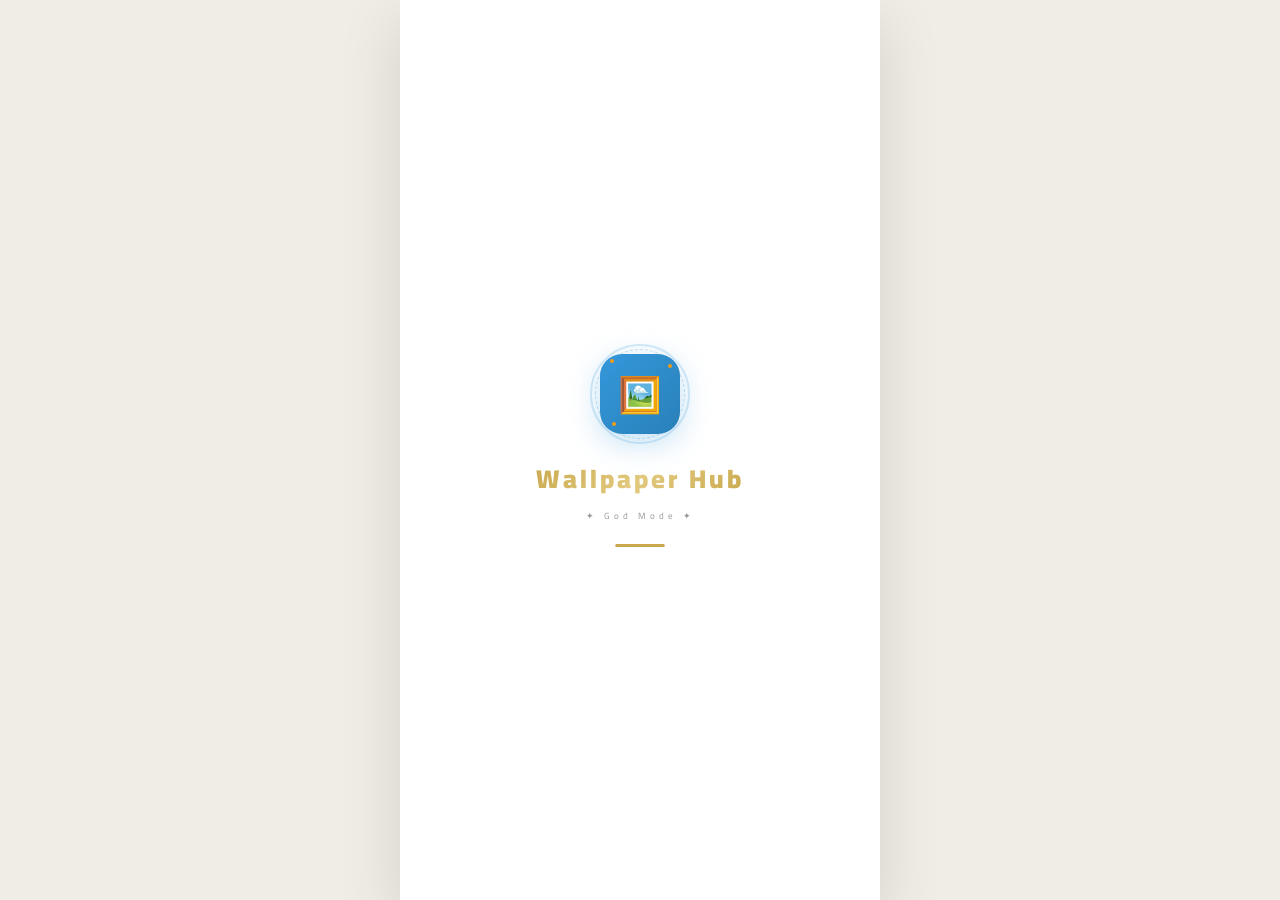
==== www/index.html @ 6a1bbb07 "💖 Auto Deploy - Face Swap AI [skip ci]" ====
<!DOCTYPE html>
<html lang="ar" dir="rtl">
<head>
    <meta charset="UTF-8">
    <meta name="viewport" content="width=device-width, initial-scale=1.0, maximum-scale=1.0, user-scalable=no">
    <title>Wallpaper Hub | God Mode</title>
    <link href="https://fonts.googleapis.com/css2?family=Cairo:wght@300;400;500;600;700;800;900&display=swap" rel="stylesheet">
    <style>
        :root {
            --bg: #fafaf8; --surface: #ffffff; --border: #eeece8;
            --gold: #c9a84c; --gold-light: #faf5e8; --gold-dark: #8b7300;
            --red: #e74c3c; --red-light: #fef5f5;
            --blue: #3498db; --blue-light: #f0f7fc;
            --text: #1a1a1a; --text2: #555; --text3: #999;
            --shadow-sm: 0 1px 3px rgba(0,0,0,0.03);
            --shadow: 0 2px 10px rgba(0,0,0,0.05);
            --shadow-lg: 0 8px 30px rgba(0,0,0,0.08);
            --radius-sm: 10px; --radius: 14px; --radius-lg: 18px;
            --transition: 0.35s cubic-bezier(0.4, 0, 0.2, 1);
        }

        * { margin: 0; padding: 0; box-sizing: border-box; }

        body {
            background: #f0ede6; color: var(--text);
            font-family: 'Cairo', sans-serif; min-height: 100vh;
            display: flex; align-items: center; justify-content: center;
            -webkit-tap-highlight-color: transparent;
            -webkit-font-smoothing: antialiased; direction: rtl; overflow: hidden;
        }

        .particles-bg {
            position: fixed; inset: 0; pointer-events: none; z-index: 0;
        }
        .particle {
            position: absolute; background: var(--gold); border-radius: 50%; opacity: 0;
            animation: floatUp 6s ease-in infinite;
        }
        @keyframes floatUp {
            0% { transform: translateY(105vh) scale(0); opacity: 0; }
            15% { opacity: 0.5; } 85% { opacity: 0.1; }
            100% { transform: translateY(-5vh) scale(2); opacity: 0; }
        }

        .app {
            width: 100%; max-width: 480px; height: 100vh; max-height: 900px;
            display: flex; flex-direction: column; background: var(--bg);
            box-shadow: 0 20px 60px rgba(0,0,0,0.12); position: relative; z-index: 1; overflow: hidden;
        }

        /* ==================== SPLASH ==================== */
        .splash-screen {
            position: absolute; inset: 0; background: #fff;
            display: flex; flex-direction: column; align-items: center; justify-content: center;
            z-index: 200; transition: all 0.6s cubic-bezier(0.4, 0, 0.2, 1);
        }
        .splash-screen.hidden { opacity: 0; pointer-events: none; transform: scale(1.1); filter: blur(8px); }

        .splash-logo {
            width: 80px; height: 80px; position: relative; margin-bottom: 20px;
        }
        .splash-ring1 {
            position: absolute; inset: -10px; border: 2px solid rgba(52,152,219,0.2); border-radius: 50%;
            animation: ringSpin 3s linear infinite;
        }
        .splash-ring2 {
            position: absolute; inset: -5px; border: 1px dashed rgba(52,152,219,0.3); border-radius: 50%;
            animation: ringSpin 4s linear infinite reverse;
        }
        @keyframes ringSpin { to { transform: rotate(360deg); } }

        .splash-core {
            width: 100%; height: 100%; background: linear-gradient(135deg, var(--blue), #2980b9);
            border-radius: 22px; display: flex; align-items: center; justify-content: center;
            font-size: 35px; box-shadow: 0 8px 30px rgba(52,152,219,0.3);
            animation: logoBounce 1s ease-in-out infinite; position: relative; z-index: 2;
        }
        @keyframes logoBounce { 0%,100%{transform:translateY(0)} 50%{transform:translateY(-8px)} }

        .splash-spark {
            position: absolute; width: 4px; height: 4px; background: #f39c12;
            border-radius: 50%; animation: sparkOrbit 2s ease-in-out infinite; z-index: 3;
        }
        .splash-spark:nth-child(1){top:5px;left:10px;animation-delay:0s}
        .splash-spark:nth-child(2){top:10px;right:8px;animation-delay:.6s}
        .splash-spark:nth-child(3){bottom:8px;left:12px;animation-delay:1.2s}
        @keyframes sparkOrbit { 0%,100%{opacity:.3;transform:scale(1)} 50%{opacity:1;transform:scale(2.5)} }

        .splash-title {
            font-size: 26px; font-weight: 900; letter-spacing: 3px;
            background: linear-gradient(135deg, var(--gold), #e2c97e, var(--gold));
            -webkit-background-clip: text; -webkit-text-fill-color: transparent;
            background-clip: text; animation: titleShine 2s ease-in-out infinite;
        }
        @keyframes titleShine { 0%,100%{filter:brightness(1)} 50%{filter:brightness(1.3)} }

        .splash-sub { font-size: 9px; color: #999; letter-spacing: 4px; margin-top: 4px; }
        .splash-loader {
            width: 50px; height: 3px; background: #f0ede8; border-radius: 2px;
            margin-top: 20px; overflow: hidden;
        }
        .splash-loader-fill { height: 100%; background: var(--gold); border-radius: 2px; animation: loadFill 1.5s ease-in-out; width: 100%; }
        @keyframes loadFill { from{width:0} to{width:100%} }

        /* ==================== HEADER ==================== */
        .header {
            padding: 12px 16px; background: #fff; border-bottom: 1px solid var(--border);
            display: flex; align-items: center; justify-content: space-between; z-index: 10;
        }
        .brand { display: flex; align-items: center; gap: 10px; }
        .logo-icon {
            width: 42px; height: 42px; background: linear-gradient(135deg, var(--blue), #2980b9);
            border-radius: 12px; display: flex; align-items: center; justify-content: center;
            font-size: 19px; box-shadow: 0 3px 12px rgba(52,152,219,0.25); position: relative;
        }
        .logo-dot {
            position: absolute; top: -3px; right: -3px; width: 7px; height: 7px;
            background: #f39c12; border-radius: 50%; animation: dotPulse 2s ease-in-out infinite;
        }
        @keyframes dotPulse { 0%,100%{transform:scale(1);opacity:.7} 50%{transform:scale(1.8);opacity:1} }

        .brand-text h1 { font-size: 16px; font-weight: 800; color: #1a1a1a; line-height: 1; }
        .brand-text span { font-size: 8px; color: #999; font-weight: 600; }

        .header-actions { display: flex; gap: 6px; }
        .btn-icon {
            width: 38px; height: 38px; background: #f8f7f4; border: 1px solid var(--border);
            color: #888; cursor: pointer; border-radius: 12px; font-size: 15px;
            display: flex; align-items: center; justify-content: center;
            transition: var(--transition); position: relative;
        }
        .btn-icon:hover { background: #f0ede8; color: #555; }
        .btn-icon.active { background: var(--red-light); border-color: var(--red); color: var(--red); }

        .badge {
            position: absolute; top: -6px; right: -6px; width: 20px; height: 20px;
            background: var(--red); color: #fff; font-size: 9px; font-weight: 700;
            border-radius: 50%; display: flex; align-items: center; justify-content: center;
            box-shadow: 0 2px 8px rgba(231,76,60,0.3); display: none;
        }
        .badge.show { display: flex; animation: badgePop 0.3s ease; }
        @keyframes badgePop { from{transform:scale(0)} to{transform:scale(1)} }

        /* ==================== STATS ==================== */
        .stats-row {
            display: flex; gap: 6px; padding: 8px 14px; background: #fff; border-bottom: 1px solid var(--border);
        }
        .stat-box { flex: 1; padding: 9px 6px; border-radius: var(--radius-sm); text-align: center; transition: var(--transition); }
        .stat-box:hover { transform: translateY(-2px); }
        .stat-box:nth-child(1) { background: #f0f7fc; border: 1px solid #d6eaf8; }
        .stat-box:nth-child(2) { background: #fef5f5; border: 1px solid #fce4e4; }
        .stat-box:nth-child(3) { background: #fdfaf3; border: 1px solid #f5eed8; }
        .stat-num { font-size: 16px; font-weight: 800; display: block; }
        .stat-box:nth-child(1) .stat-num { color: #2980b9; }
        .stat-box:nth-child(2) .stat-num { color: #e74c3c; }
        .stat-box:nth-child(3) .stat-num { color: #b8860b; }
        .stat-lbl { font-size: 7px; color: #999; letter-spacing: 0.5px; margin-top: 2px; }

        /* ==================== SEARCH ==================== */
        .search-bar {
            padding: 10px 14px; background: #fff; border-bottom: 1px solid var(--border);
            display: flex; gap: 8px;
        }
        .search-input {
            flex: 1; padding: 11px 14px; background: #f8f7f4;
            border: 1.5px solid var(--border); color: var(--text);
            font-size: 11px; border-radius: 14px; font-family: 'Cairo', sans-serif; outline: none;
            transition: var(--transition);
        }
        .search-input:focus { border-color: var(--gold); background: #fff; box-shadow: 0 0 0 4px rgba(201,168,76,0.06); }
        .search-input::placeholder { color: #ccc; }
        .search-btn {
            padding: 11px 18px; background: var(--gold); color: #fff; border: none;
            cursor: pointer; border-radius: 14px; font-size: 11px;
            font-family: 'Cairo', sans-serif; font-weight: 700; white-space: nowrap;
            box-shadow: 0 3px 10px rgba(201,168,76,0.2); transition: var(--transition);
        }
        .search-btn:hover { background: var(--gold-dark); }

        /* ==================== SUGGESTIONS ==================== */
        .suggestions-row {
            display: flex; gap: 5px; padding: 8px 14px; background: #fff;
            border-bottom: 1px solid var(--border); overflow-x: auto;
        }
        .suggestions-row::-webkit-scrollbar { height: 0; }
        .sug-chip {
            padding: 6px 10px; background: #f8f6f2; border: 1px solid var(--border);
            color: #888; cursor: pointer; border-radius: 15px;
            font-size: 8px; font-weight: 600; white-space: nowrap;
            font-family: 'Cairo', sans-serif; transition: var(--transition);
        }
        .sug-chip:hover { background: #f0ede8; color: #555; }

        /* ==================== CATEGORIES ==================== */
        .cat-scroll {
            display: flex; gap: 5px; padding: 0 14px 10px; background: #fff;
            overflow-x: auto; border-bottom: 1px solid var(--border);
        }
        .cat-scroll::-webkit-scrollbar { height: 0; }
        .cat-chip {
            padding: 8px 13px; background: #f8f6f2; border: 1.5px solid var(--border);
            color: #888; cursor: pointer; border-radius: 22px;
            font-size: 9px; font-weight: 700; white-space: nowrap;
            font-family: 'Cairo', sans-serif; transition: var(--transition);
            display: flex; align-items: center; gap: 4px;
        }
        .cat-chip:hover { background: #f0ede8; }
        .cat-chip.active {
            background: #fff; border-color: var(--gold); color: var(--gold-dark);
            font-weight: 800; box-shadow: 0 2px 8px rgba(201,168,76,0.15); transform: translateY(-1px);
        }
        .cat-chip .cat-emoji { font-size: 14px; }

        /* ==================== CONTENT ==================== */
        .content {
            flex: 1; overflow-y: auto; padding: 10px 12px;
            display: grid; grid-template-columns: repeat(2, 1fr); gap: 10px; align-content: start;
        }
        .content::-webkit-scrollbar { width: 3px; }
        .content::-webkit-scrollbar-thumb { background: #ddd; border-radius: 3px; }

        /* ==================== CARD ==================== */
        .wall-card {
            background: #fff; border: 1px solid var(--border);
            border-radius: var(--radius-lg); overflow: hidden; cursor: pointer;
            transition: var(--transition); box-shadow: var(--shadow-sm);
            animation: cardIn 0.5s ease; position: relative;
        }
        @keyframes cardIn { from{opacity:0;transform:translateY(12px)} to{opacity:1;transform:translateY(0)} }

        .wall-card:hover { transform: translateY(-3px); box-shadow: var(--shadow-lg); }
        .wall-card:active { transform: scale(0.97); }

        .wall-img {
            width: 100%; aspect-ratio: 0.75;
            background: #f0ede8; display: flex; align-items: center;
            justify-content: center; position: relative; overflow: hidden;
        }
        .wall-img img {
            width: 100%; height: 100%; object-fit: cover; display: block;
            transition: transform 0.5s;
        }
        .wall-card:hover .wall-img img { transform: scale(1.06); }
        .wall-img .placeholder-img { font-size: 35px; position: absolute; color: #ddd; }

        .wall-overlay {
            position: absolute; inset: 0;
            background: linear-gradient(to top, rgba(0,0,0,0.2), transparent 50%);
            opacity: 0; transition: opacity 0.3s;
        }
        .wall-card:hover .wall-overlay { opacity: 1; }

        .wall-fav {
            position: absolute; top: 10px; left: 10px;
            width: 30px; height: 30px; background: rgba(255,255,255,0.95);
            border: none; color: #ccc; cursor: pointer; border-radius: 50%;
            font-size: 13px; display: flex; align-items: center; justify-content: center;
            z-index: 2; box-shadow: var(--shadow-sm); transition: var(--transition);
        }
        .wall-fav:hover { transform: scale(1.15); }
        .wall-fav.liked { color: var(--red); }

        .wall-dl-btn {
            position: absolute; bottom: 10px; right: 10px;
            padding: 6px 12px; background: rgba(0,0,0,0.65); color: #fff;
            border: none; cursor: pointer; border-radius: 20px;
            font-size: 9px; font-family: 'Cairo', sans-serif; z-index: 2;
            transition: var(--transition); display: flex; align-items: center; gap: 4px;
        }
        .wall-dl-btn:hover { background: rgba(0,0,0,0.85); }

        /* ==================== VIEWER ==================== */
        .viewer-overlay {
            display: none; position: fixed; inset: 0;
            background: rgba(0,0,0,0.96); z-index: 100;
            align-items: center; justify-content: center; flex-direction: column;
            backdrop-filter: blur(10px);
        }
        .viewer-overlay.show { display: flex; }

        .viewer-img {
            max-width: 95%; max-height: 72%; border-radius: 16px;
            object-fit: contain; box-shadow: 0 20px 60px rgba(0,0,0,0.5);
            animation: viewerIn 0.4s ease;
        }
        @keyframes viewerIn { from{opacity:0;transform:scale(0.9)} to{opacity:1;transform:scale(1)} }

        .viewer-close {
            position: absolute; top: 20px; right: 20px;
            width: 44px; height: 44px; background: rgba(255,255,255,0.1);
            border: 1px solid rgba(255,255,255,0.2); color: #fff;
            cursor: pointer; border-radius: 50%; font-size: 20px;
            display: flex; align-items: center; justify-content: center;
            transition: var(--transition);
        }
        .viewer-close:hover { background: rgba(255,255,255,0.2); }

        .viewer-info {
            color: #aaa; font-size: 10px; margin-top: 12px; letter-spacing: 1px;
        }

        .viewer-actions {
            display: flex; gap: 10px; margin-top: 14px;
        }
        .viewer-btn {
            padding: 12px 22px; border-radius: 25px; border: none;
            font-size: 11px; font-family: 'Cairo', sans-serif; font-weight: 700;
            cursor: pointer; color: #fff; transition: var(--transition);
            display: flex; align-items: center; gap: 6px;
        }
        .viewer-btn:active { transform: scale(0.95); }
        .btn-dl { background: #27ae60; }
        .btn-dl:hover { background: #2ecc71; }
        .btn-fav-v { background: #e74c3c; }
        .btn-fav-v:hover { background: #c0392b; }
        .btn-share { background: #3498db; }
        .btn-share:hover { background: #2980b9; }

        /* ==================== STATES ==================== */
        .loading-state {
            grid-column: 1 / -1; text-align: center; padding: 50px 20px; color: #bbb;
        }
        .loading-ring {
            width: 42px; height: 42px; border: 3px solid #f0ede8;
            border-top-color: var(--gold); border-radius: 50%;
            animation: spin 0.8s linear infinite; margin: 0 auto 12px;
        }
        @keyframes spin { to{transform:rotate(360deg)} }

        .empty-state { grid-column: 1 / -1; text-align: center; padding: 50px 20px; }
        .empty-icon { font-size: 50px; display: block; margin-bottom: 10px; opacity: 0.4; animation: emptyBounce 3s ease-in-out infinite; }
        @keyframes emptyBounce { 0%,100%{transform:translateY(0)} 50%{transform:translateY(-10px)} }
        .empty-title { font-size: 13px; font-weight: 700; color: #999; margin-bottom: 4px; }

        /* ==================== TOAST ==================== */
        .toast {
            position: fixed; bottom: 30px; left: 50%;
            transform: translateX(-50%) translateY(120px);
            background: #1a1a1a; color: #fff; padding: 12px 24px;
            border-radius: 30px; font-size: 10px; font-weight: 600;
            z-index: 300; transition: transform 0.45s cubic-bezier(0.4, 0, 0.2, 1);
            font-family: 'Cairo', sans-serif; white-space: nowrap;
            box-shadow: 0 10px 30px rgba(0,0,0,0.3);
            display: flex; align-items: center; gap: 6px;
        }
        .toast.show { transform: translateX(-50%) translateY(0); }
        .toast-dot { width: 8px; height: 8px; background: #27ae60; border-radius: 50%; animation: dotPulse 1s ease-in-out infinite; }

        .refresh-bar {
            text-align: center; padding: 7px; background: #fdfaf3;
            color: var(--gold-dark); font-size: 9px; font-weight: 700;
            cursor: pointer; border-bottom: 1px solid var(--border);
            font-family: 'Cairo', sans-serif; transition: var(--transition);
        }
        .refresh-bar:hover { background: #faf5e6; }
    </style>
</head>
<body>
    <!-- Particles -->
    <div class="particles-bg" id="particlesBg"></div>

    <div class="app">
        <!-- ==================== SPLASH ==================== -->
        <div class="splash-screen" id="splashScreen">
            <div class="splash-logo">
                <div class="splash-ring1"></div>
                <div class="splash-ring2"></div>
                <div class="splash-core">
                    🖼️
                    <span class="splash-spark"></span>
                    <span class="splash-spark"></span>
                    <span class="splash-spark"></span>
                </div>
            </div>
            <div class="splash-title">Wallpaper Hub</div>
            <div class="splash-sub">✦ God Mode ✦</div>
            <div class="splash-loader"><div class="splash-loader-fill"></div></div>
        </div>

        <!-- ==================== HEADER ==================== -->
        <div class="header">
            <div class="brand">
                <div class="logo-icon">
                    🖼️
                    <span class="logo-dot"></span>
                </div>
                <div class="brand-text">
                    <h1>Wallpaper Hub</h1>
                    <span>خلفيات عالية الدقة</span>
                </div>
            </div>
            <div class="header-actions">
                <button class="btn-icon" id="favFilterBtn" onclick="toggleFavFilter()">
                    ❤️
                    <span class="badge" id="favBadge">0</span>
                </button>
            </div>
        </div>

        <!-- ==================== STATS ==================== -->
        <div class="stats-row">
            <div class="stat-box"><span class="stat-num" id="statTotal">-</span><span class="stat-lbl">خلفية</span></div>
            <div class="stat-box"><span class="stat-num" id="statFavs">0</span><span class="stat-lbl">مفضلة</span></div>
            <div class="stat-box"><span class="stat-num">🌐</span><span class="stat-lbl">مباشر</span></div>
        </div>

        <!-- ==================== REFRESH ==================== -->
        <div class="refresh-bar" onclick="fetchWallpapers('nature')">🔄 اسحب للتحديث وجلب المزيد من الخلفيات</div>

        <!-- ==================== SEARCH ==================== -->
        <div class="search-bar">
            <input type="text" class="search-input" placeholder="ابحث عن خلفيات... (طبيعة، سيارات، فضاء...)" id="searchInput" onkeypress="if(event.key==='Enter')searchWallpapers()">
            <button class="search-btn" onclick="searchWallpapers()">🔍 بحث</button>
        </div>

        <!-- ==================== SUGGESTIONS ==================== -->
        <div class="suggestions-row">
            <span class="sug-chip" onclick="setSearch('مناظر طبيعية')">🏔️ مناظر طبيعية</span>
            <span class="sug-chip" onclick="setSearch('سيارات فاخرة')">🏎️ سيارات فاخرة</span>
            <span class="sug-chip" onclick="setSearch('غروب الشمس')">🌅 غروب الشمس</span>
            <span class="sug-chip" onclick="setSearch('جبال')">⛰️ جبال</span>
            <span class="sug-chip" onclick="setSearch('بحر')">🌊 بحر</span>
        </div>

        <!-- ==================== CATEGORIES ==================== -->
        <div class="cat-scroll" id="catFilter">
            <button class="cat-chip active" data-cat="nature" onclick="fetchWallpapers('nature', this)">
                <span class="cat-emoji">🌿</span> طبيعة
            </button>
            <button class="cat-chip" data-cat="cars" onclick="fetchWallpapers('cars', this)">
                <span class="cat-emoji">🏎️</span> سيارات
            </button>
            <button class="cat-chip" data-cat="space" onclick="fetchWallpapers('space', this)">
                <span class="cat-emoji">🌌</span> فضاء
            </button>
            <button class="cat-chip" data-cat="city" onclick="fetchWallpapers('city', this)">
                <span class="cat-emoji">🏙️</span> مدن
            </button>
            <button class="cat-chip" data-cat="animals" onclick="fetchWallpapers('animals', this)">
                <span class="cat-emoji">🐾</span> حيوانات
            </button>
            <button class="cat-chip" data-cat="abstract" onclick="fetchWallpapers('abstract', this)">
                <span class="cat-emoji">🎨</span> تجريدي
            </button>
        </div>

        <!-- ==================== CONTENT ==================== -->
        <div class="content" id="contentArea">
            <div class="loading-state"><div class="loading-ring"></div><div>جاري تحميل الخلفيات...</div></div>
        </div>
    </div>

    <!-- ==================== VIEWER ==================== -->
    <div class="viewer-overlay" id="viewerOverlay">
        <button class="viewer-close" onclick="closeViewer()">✕</button>
        <img class="viewer-img" id="viewerImg">
        <div class="viewer-info" id="viewerInfo"></div>
        <div class="viewer-actions">
            <button class="viewer-btn btn-dl" onclick="downloadCurrent()">📥 تحميل HD</button>
            <button class="viewer-btn btn-fav-v" id="viewerFavBtn" onclick="toggleFavViewer()">🤍 مفضلة</button>
            <button class="viewer-btn btn-share" onclick="shareCurrent()">📤 مشاركة</button>
        </div>
    </div>

    <!-- ==================== TOAST ==================== -->
    <div class="toast" id="toast">
        <span class="toast-dot"></span>
        <span id="toastText"></span>
    </div>

    <script>
        // ==================== PARTICLES ====================
        (function() {
            const c = document.getElementById('particlesBg');
            for (let i = 0; i < 25; i++) {
                const p = document.createElement('div');
                p.className = 'particle';
                p.style.left = Math.random() * 100 + '%';
                const s = Math.random() * 3 + 1;
                p.style.width = s + 'px'; p.style.height = s + 'px';
                p.style.animationDuration = (Math.random() * 8 + 4) + 's';
                p.style.animationDelay = (Math.random() * 6) + 's';
                c.appendChild(p);
            }
        })();

        // ==================== SPLASH ====================
        setTimeout(() => document.getElementById('splashScreen').classList.add('hidden'), 1800);

        // ==================== STATE ====================
        let wallpapers = [];
        let favorites = JSON.parse(localStorage.getItem('wallpaper_god_favs') || '[]');
        let showFavs = false;
        let currentViewerUrl = null;
        let currentViewerId = null;

        function setSearch(text) {
            document.getElementById('searchInput').value = text;
            searchWallpapers();
        }

        async function fetchWallpapers(query, btn) {
            if (btn) {
                document.querySelectorAll('.cat-chip').forEach(b => b.classList.remove('active'));
                btn.classList.add('active');
            }
            document.getElementById('contentArea').innerHTML = '<div class="loading-state"><div class="loading-ring"></div><div>جاري التحميل...</div></div>';

            try {
                const res = await fetch(`https://api.unsplash.com/search/photos?query=${encodeURIComponent(query)}&per_page=30&orientation=portrait&client_id=DemoApp123`);
                const data = await res.json();
                wallpapers = (data.results || []).map(img => ({
                    id: img.id, url: img.urls.regular, full: img.urls.full,
                    thumb: img.urls.thumb, author: img.user.name,
                    likes: img.likes
                }));
            } catch(e) { wallpapers = []; }
            render(); updateStats();
        }

        async function searchWallpapers() {
            const q = document.getElementById('searchInput').value.trim();
            if (!q) return showToast('⚠️ اكتب كلمة البحث');
            await fetchWallpapers(q);
        }

        function render() {
            const area = document.getElementById('contentArea');
            let list = showFavs ? wallpapers.filter(w => favorites.includes(w.id)) : wallpapers;

            if (!list.length) {
                area.innerHTML = '<div class="empty-state"><span class="empty-icon">🖼️</span><div class="empty-title">لا توجد خلفيات</div></div>';
                return;
            }

            area.innerHTML = list.map(w => {
                const isFav = favorites.includes(w.id);
                return `
                    <div class="wall-card" onclick="openViewer('${w.id}')">
                        <div class="wall-img">
                            <img src="${w.thumb}" alt="wallpaper" loading="lazy" onerror="this.style.display='none';this.nextElementSibling.style.display='block'">
                            <span class="placeholder-img" style="display:none">🖼️</span>
                            <div class="wall-overlay"></div>
                            <button class="wall-fav ${isFav?'liked':''}" onclick="event.stopPropagation();toggleFav('${w.id}')">${isFav?'❤️':'🤍'}</button>
                            <button class="wall-dl-btn" onclick="event.stopPropagation();downloadImg('${w.full}')">📥 تحميل</button>
                        </div>
                    </div>`;
            }).join('');
            updateBadge();
        }

        function updateStats() {
            document.getElementById('statTotal').textContent = wallpapers.length;
            document.getElementById('statFavs').textContent = favorites.length;
        }

        function updateBadge() {
            const b = document.getElementById('favBadge');
            b.textContent = favorites.length;
            b.classList.toggle('show', favorites.length > 0);
        }

        // ==================== VIEWER ====================
        function openViewer(id) {
            const w = wallpapers.find(x => x.id === id);
            if (!w) return;
            currentViewerUrl = w.full;
            currentViewerId = w.id;
            document.getElementById('viewerImg').src = w.url;
            document.getElementById('viewerInfo').textContent = '📸 ' + w.author + ' • ❤️ ' + (w.likes || 0);
            document.getElementById('viewerFavBtn').textContent = favorites.includes(w.id) ? '❤️ مفضلة' : '🤍 مفضلة';
            document.getElementById('viewerOverlay').classList.add('show');
        }

        function closeViewer() { document.getElementById('viewerOverlay').classList.remove('show'); }

        function downloadCurrent() { if (currentViewerUrl) downloadImg(currentViewerUrl); }

        function downloadImg(url) {
            showToast('⏳ جاري التحميل...');
            fetch(url).then(r => r.blob()).then(blob => {
                const a = document.createElement('a');
                a.href = URL.createObjectURL(blob);
                a.download = 'wallpaper-' + Date.now() + '.jpg';
                a.click();
                showToast('✅ تم تحميل الخلفية');
            }).catch(() => showToast('❌ فشل التحميل'));
        }

        function toggleFav(id) {
            favorites = favorites.includes(id) ? favorites.filter(f => f !== id) : [...favorites, id];
            localStorage.setItem('wallpaper_god_favs', JSON.stringify(favorites));
            render(); updateStats(); updateBadge();
        }

        function toggleFavViewer() {
            if (currentViewerId) toggleFav(currentViewerId);
            document.getElementById('viewerFavBtn').textContent = favorites.includes(currentViewerId) ? '❤️ مفضلة' : '🤍 مفضلة';
        }

        async function shareCurrent() {
            if (!currentViewerUrl) return;
            if (navigator.share) {
                try { await navigator.share({ title: 'خلفية رائعة', url: currentViewerUrl }); } catch(e) {}
            } else {
                window.open(currentViewerUrl, '_blank');
            }
        }

        function toggleFavFilter() {
            showFavs = !showFavs;
            document.getElementById('favFilterBtn').classList.toggle('active', showFavs);
            render();
            showToast(showFavs ? '❤️ عرض المفضلة' : '🌍 عرض الكل');
        }

        // ==================== TOAST ====================
        function showToast(msg) {
            document.getElementById('toastText').textContent = msg;
            document.getElementById('toast').classList.add('show');
            setTimeout(() => document.getElementById('toast').classList.remove('show'), 2200);
        }

        // ==================== PULL TO REFRESH ====================
        let tsY = 0;
        document.addEventListener('touchstart', e => { tsY = e.touches[0].clientY; });
        document.addEventListener('touchend', e => {
            if (e.changedTouches[0].clientY - tsY > 100) fetchWallpapers('nature');
        });

        // ==================== INIT ====================
        updateStats(); fetchWallpapers('nature', document.querySelector('.cat-chip'));
    </script>
</body>
</html>
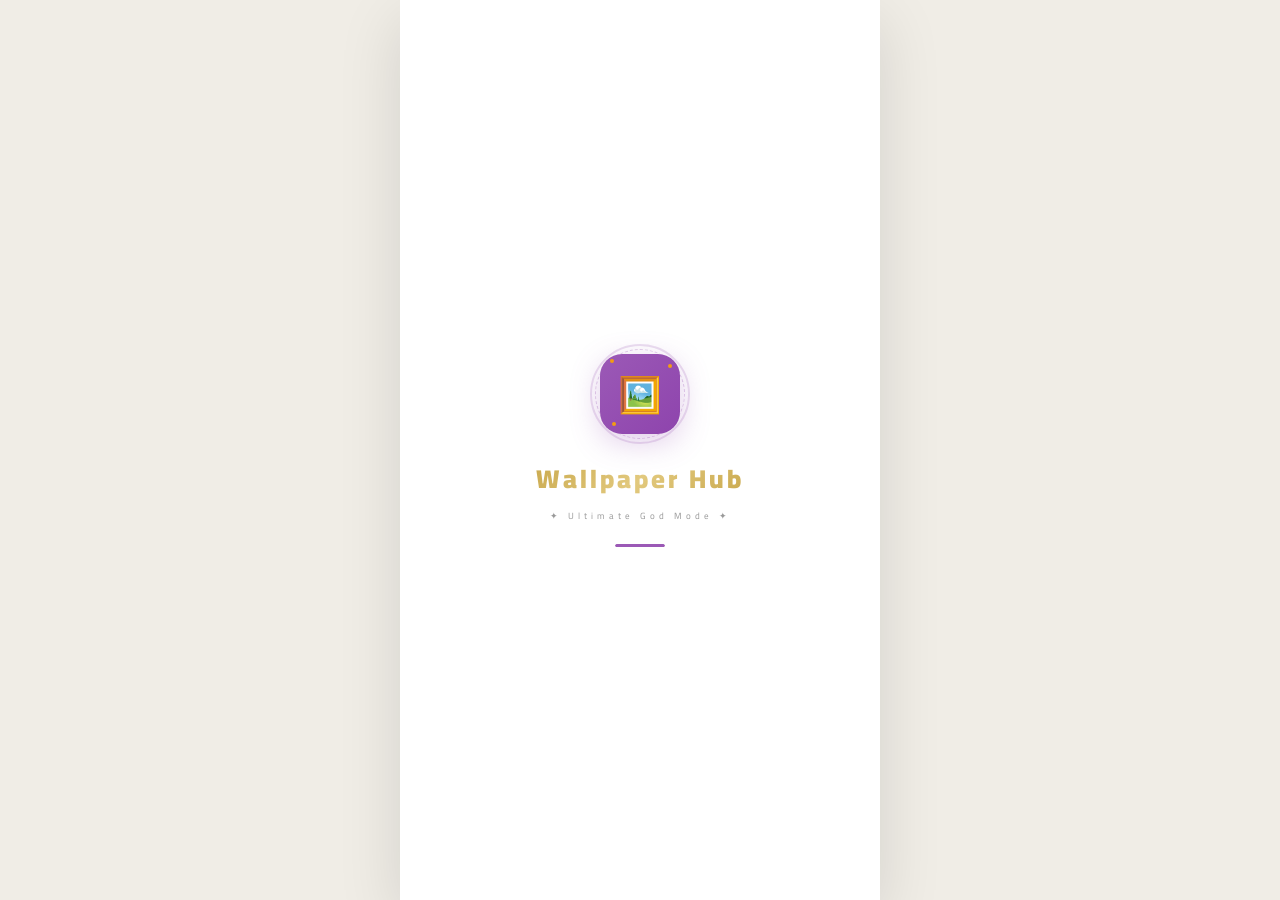
==== commit bc7f21ce: "💖 Auto Deploy - Face Swap AI [skip ci]" ====
--- a/www/index.html
+++ b/www/index.html
@@ -3,19 +3,23 @@
 <head>
     <meta charset="UTF-8">
     <meta name="viewport" content="width=device-width, initial-scale=1.0, maximum-scale=1.0, user-scalable=no">
-    <title>Wallpaper Hub | God Mode</title>
+    <title>Wallpaper Hub | Ultimate</title>
     <link href="https://fonts.googleapis.com/css2?family=Cairo:wght@300;400;500;600;700;800;900&display=swap" rel="stylesheet">
     <style>
         :root {
             --bg: #fafaf8; --surface: #ffffff; --border: #eeece8;
             --gold: #c9a84c; --gold-light: #faf5e8; --gold-dark: #8b7300;
+            --purple: #9b59b6; --purple-light: #f8f5fb; --purple-dark: #6c3483;
             --red: #e74c3c; --red-light: #fef5f5;
             --blue: #3498db; --blue-light: #f0f7fc;
+            --green: #27ae60; --green-light: #f0faf4;
+            --orange: #e67e22; --orange-light: #fef9f4;
             --text: #1a1a1a; --text2: #555; --text3: #999;
             --shadow-sm: 0 1px 3px rgba(0,0,0,0.03);
             --shadow: 0 2px 10px rgba(0,0,0,0.05);
             --shadow-lg: 0 8px 30px rgba(0,0,0,0.08);
-            --radius-sm: 10px; --radius: 14px; --radius-lg: 18px;
+            --shadow-xl: 0 20px 60px rgba(0,0,0,0.12);
+            --radius-sm: 10px; --radius: 14px; --radius-lg: 18px; --radius-xl: 24px;
             --transition: 0.35s cubic-bezier(0.4, 0, 0.2, 1);
         }
 
@@ -29,13 +33,16 @@
             -webkit-font-smoothing: antialiased; direction: rtl; overflow: hidden;
         }
 
-        .particles-bg {
-            position: fixed; inset: 0; pointer-events: none; z-index: 0;
-        }
+        /* ==================== PARTICLES ==================== */
+        .particles-bg { position: fixed; inset: 0; pointer-events: none; z-index: 0; }
         .particle {
-            position: absolute; background: var(--gold); border-radius: 50%; opacity: 0;
+            position: absolute; border-radius: 50%; opacity: 0;
             animation: floatUp 6s ease-in infinite;
         }
+        .particle.gold { background: var(--gold); }
+        .particle.purple { background: var(--purple); }
+        .particle.blue { background: var(--blue); }
+
         @keyframes floatUp {
             0% { transform: translateY(105vh) scale(0); opacity: 0; }
             15% { opacity: 0.5; } 85% { opacity: 0.1; }
@@ -45,10 +52,10 @@
         .app {
             width: 100%; max-width: 480px; height: 100vh; max-height: 900px;
             display: flex; flex-direction: column; background: var(--bg);
-            box-shadow: 0 20px 60px rgba(0,0,0,0.12); position: relative; z-index: 1; overflow: hidden;
-        }
-
-        /* ==================== SPLASH ==================== */
+            box-shadow: var(--shadow-xl); position: relative; z-index: 1; overflow: hidden;
+        }
+
+        /* ==================== SPLASH SCREEN ==================== */
         .splash-screen {
             position: absolute; inset: 0; background: #fff;
             display: flex; flex-direction: column; align-items: center; justify-content: center;
@@ -60,19 +67,19 @@
             width: 80px; height: 80px; position: relative; margin-bottom: 20px;
         }
         .splash-ring1 {
-            position: absolute; inset: -10px; border: 2px solid rgba(52,152,219,0.2); border-radius: 50%;
+            position: absolute; inset: -10px; border: 2px solid rgba(155,89,182,0.2); border-radius: 50%;
             animation: ringSpin 3s linear infinite;
         }
         .splash-ring2 {
-            position: absolute; inset: -5px; border: 1px dashed rgba(52,152,219,0.3); border-radius: 50%;
+            position: absolute; inset: -5px; border: 1px dashed rgba(155,89,182,0.3); border-radius: 50%;
             animation: ringSpin 4s linear infinite reverse;
         }
         @keyframes ringSpin { to { transform: rotate(360deg); } }
 
         .splash-core {
-            width: 100%; height: 100%; background: linear-gradient(135deg, var(--blue), #2980b9);
+            width: 100%; height: 100%; background: linear-gradient(135deg, var(--purple), #8e44ad);
             border-radius: 22px; display: flex; align-items: center; justify-content: center;
-            font-size: 35px; box-shadow: 0 8px 30px rgba(52,152,219,0.3);
+            font-size: 35px; box-shadow: 0 8px 30px rgba(155,89,182,0.3);
             animation: logoBounce 1s ease-in-out infinite; position: relative; z-index: 2;
         }
         @keyframes logoBounce { 0%,100%{transform:translateY(0)} 50%{transform:translateY(-8px)} }
@@ -99,7 +106,7 @@
             width: 50px; height: 3px; background: #f0ede8; border-radius: 2px;
             margin-top: 20px; overflow: hidden;
         }
-        .splash-loader-fill { height: 100%; background: var(--gold); border-radius: 2px; animation: loadFill 1.5s ease-in-out; width: 100%; }
+        .splash-loader-fill { height: 100%; background: var(--purple); border-radius: 2px; animation: loadFill 1.5s ease-in-out; width: 100%; }
         @keyframes loadFill { from{width:0} to{width:100%} }
 
         /* ==================== HEADER ==================== */
@@ -109,9 +116,9 @@
         }
         .brand { display: flex; align-items: center; gap: 10px; }
         .logo-icon {
-            width: 42px; height: 42px; background: linear-gradient(135deg, var(--blue), #2980b9);
+            width: 42px; height: 42px; background: linear-gradient(135deg, var(--purple), #8e44ad);
             border-radius: 12px; display: flex; align-items: center; justify-content: center;
-            font-size: 19px; box-shadow: 0 3px 12px rgba(52,152,219,0.25); position: relative;
+            font-size: 19px; box-shadow: 0 3px 12px rgba(155,89,182,0.25); position: relative;
         }
         .logo-dot {
             position: absolute; top: -3px; right: -3px; width: 7px; height: 7px;
@@ -147,13 +154,15 @@
         }
         .stat-box { flex: 1; padding: 9px 6px; border-radius: var(--radius-sm); text-align: center; transition: var(--transition); }
         .stat-box:hover { transform: translateY(-2px); }
-        .stat-box:nth-child(1) { background: #f0f7fc; border: 1px solid #d6eaf8; }
-        .stat-box:nth-child(2) { background: #fef5f5; border: 1px solid #fce4e4; }
-        .stat-box:nth-child(3) { background: #fdfaf3; border: 1px solid #f5eed8; }
+        .stat-box:nth-child(1) { background: var(--purple-light); border: 1px solid #e8daef; }
+        .stat-box:nth-child(2) { background: var(--red-light); border: 1px solid #fce4e4; }
+        .stat-box:nth-child(3) { background: var(--gold-light); border: 1px solid #f5eed8; }
+        .stat-box:nth-child(4) { background: var(--blue-light); border: 1px solid #d6eaf8; }
         .stat-num { font-size: 16px; font-weight: 800; display: block; }
-        .stat-box:nth-child(1) .stat-num { color: #2980b9; }
+        .stat-box:nth-child(1) .stat-num { color: #8e44ad; }
         .stat-box:nth-child(2) .stat-num { color: #e74c3c; }
         .stat-box:nth-child(3) .stat-num { color: #b8860b; }
+        .stat-box:nth-child(4) .stat-num { color: #2980b9; }
         .stat-lbl { font-size: 7px; color: #999; letter-spacing: 0.5px; margin-top: 2px; }
 
         /* ==================== SEARCH ==================== */
@@ -167,15 +176,15 @@
             font-size: 11px; border-radius: 14px; font-family: 'Cairo', sans-serif; outline: none;
             transition: var(--transition);
         }
-        .search-input:focus { border-color: var(--gold); background: #fff; box-shadow: 0 0 0 4px rgba(201,168,76,0.06); }
+        .search-input:focus { border-color: var(--purple); background: #fff; box-shadow: 0 0 0 4px rgba(155,89,182,0.06); }
         .search-input::placeholder { color: #ccc; }
         .search-btn {
-            padding: 11px 18px; background: var(--gold); color: #fff; border: none;
+            padding: 11px 18px; background: var(--purple); color: #fff; border: none;
             cursor: pointer; border-radius: 14px; font-size: 11px;
             font-family: 'Cairo', sans-serif; font-weight: 700; white-space: nowrap;
-            box-shadow: 0 3px 10px rgba(201,168,76,0.2); transition: var(--transition);
-        }
-        .search-btn:hover { background: var(--gold-dark); }
+            box-shadow: 0 3px 10px rgba(155,89,182,0.2); transition: var(--transition);
+        }
+        .search-btn:hover { background: var(--purple-dark); }
 
         /* ==================== SUGGESTIONS ==================== */
         .suggestions-row {
@@ -206,16 +215,31 @@
         }
         .cat-chip:hover { background: #f0ede8; }
         .cat-chip.active {
-            background: #fff; border-color: var(--gold); color: var(--gold-dark);
-            font-weight: 800; box-shadow: 0 2px 8px rgba(201,168,76,0.15); transform: translateY(-1px);
+            background: #fff; border-color: var(--purple); color: var(--purple-dark);
+            font-weight: 800; box-shadow: 0 2px 8px rgba(155,89,182,0.15); transform: translateY(-1px);
         }
         .cat-chip .cat-emoji { font-size: 14px; }
+
+        /* ==================== VIEW TOGGLE ==================== */
+        .view-toggle {
+            display: flex; gap: 4px; padding: 6px 14px; background: #fff;
+            justify-content: flex-end; border-bottom: 1px solid var(--border);
+        }
+        .view-btn {
+            padding: 6px 10px; background: #f8f7f4; border: 1px solid var(--border);
+            color: #888; cursor: pointer; border-radius: 8px; font-size: 14px;
+            transition: var(--transition);
+        }
+        .view-btn.active { background: var(--purple-light); border-color: var(--purple); color: var(--purple); }
 
         /* ==================== CONTENT ==================== */
         .content {
             flex: 1; overflow-y: auto; padding: 10px 12px;
-            display: grid; grid-template-columns: repeat(2, 1fr); gap: 10px; align-content: start;
-        }
+            display: grid; gap: 10px; align-content: start;
+            transition: var(--transition);
+        }
+        .content.grid-2 { grid-template-columns: repeat(2, 1fr); }
+        .content.grid-3 { grid-template-columns: repeat(3, 1fr); }
         .content::-webkit-scrollbar { width: 3px; }
         .content::-webkit-scrollbar-thumb { background: #ddd; border-radius: 3px; }
 
@@ -241,7 +265,6 @@
             transition: transform 0.5s;
         }
         .wall-card:hover .wall-img img { transform: scale(1.06); }
-        .wall-img .placeholder-img { font-size: 35px; position: absolute; color: #ddd; }
 
         .wall-overlay {
             position: absolute; inset: 0;
@@ -250,36 +273,37 @@
         }
         .wall-card:hover .wall-overlay { opacity: 1; }
 
-        .wall-fav {
-            position: absolute; top: 10px; left: 10px;
-            width: 30px; height: 30px; background: rgba(255,255,255,0.95);
-            border: none; color: #ccc; cursor: pointer; border-radius: 50%;
-            font-size: 13px; display: flex; align-items: center; justify-content: center;
-            z-index: 2; box-shadow: var(--shadow-sm); transition: var(--transition);
-        }
-        .wall-fav:hover { transform: scale(1.15); }
-        .wall-fav.liked { color: var(--red); }
-
-        .wall-dl-btn {
-            position: absolute; bottom: 10px; right: 10px;
-            padding: 6px 12px; background: rgba(0,0,0,0.65); color: #fff;
-            border: none; cursor: pointer; border-radius: 20px;
-            font-size: 9px; font-family: 'Cairo', sans-serif; z-index: 2;
-            transition: var(--transition); display: flex; align-items: center; gap: 4px;
-        }
-        .wall-dl-btn:hover { background: rgba(0,0,0,0.85); }
+        .wall-actions {
+            position: absolute; bottom: 10px; left: 10px; right: 10px;
+            display: flex; gap: 6px; z-index: 2; opacity: 0;
+            transition: opacity 0.3s; justify-content: center;
+        }
+        .wall-card:hover .wall-actions { opacity: 1; }
+
+        .wall-action-btn {
+            padding: 8px 14px; border-radius: 20px; border: none;
+            font-size: 9px; font-family: 'Cairo', sans-serif; cursor: pointer;
+            color: #fff; transition: var(--transition);
+            display: flex; align-items: center; gap: 4px;
+        }
+        .wall-action-btn.dl { background: rgba(39,174,96,0.9); }
+        .wall-action-btn.dl:hover { background: #27ae60; }
+        .wall-action-btn.fav { background: rgba(231,76,60,0.9); }
+        .wall-action-btn.fav:hover { background: #e74c3c; }
+        .wall-action-btn.view { background: rgba(52,152,219,0.9); }
+        .wall-action-btn.view:hover { background: #3498db; }
 
         /* ==================== VIEWER ==================== */
         .viewer-overlay {
             display: none; position: fixed; inset: 0;
-            background: rgba(0,0,0,0.96); z-index: 100;
+            background: rgba(0,0,0,0.97); z-index: 100;
             align-items: center; justify-content: center; flex-direction: column;
             backdrop-filter: blur(10px);
         }
         .viewer-overlay.show { display: flex; }
 
         .viewer-img {
-            max-width: 95%; max-height: 72%; border-radius: 16px;
+            max-width: 95%; max-height: 70%; border-radius: 16px;
             object-fit: contain; box-shadow: 0 20px 60px rgba(0,0,0,0.5);
             animation: viewerIn 0.4s ease;
         }
@@ -296,11 +320,11 @@
         .viewer-close:hover { background: rgba(255,255,255,0.2); }
 
         .viewer-info {
-            color: #aaa; font-size: 10px; margin-top: 12px; letter-spacing: 1px;
+            color: #aaa; font-size: 10px; margin-top: 10px; letter-spacing: 1px;
         }
 
         .viewer-actions {
-            display: flex; gap: 10px; margin-top: 14px;
+            display: flex; gap: 10px; margin-top: 12px;
         }
         .viewer-btn {
             padding: 12px 22px; border-radius: 25px; border: none;
@@ -310,11 +334,9 @@
         }
         .viewer-btn:active { transform: scale(0.95); }
         .btn-dl { background: #27ae60; }
-        .btn-dl:hover { background: #2ecc71; }
         .btn-fav-v { background: #e74c3c; }
-        .btn-fav-v:hover { background: #c0392b; }
         .btn-share { background: #3498db; }
-        .btn-share:hover { background: #2980b9; }
+        .btn-set { background: #9b59b6; }
 
         /* ==================== STATES ==================== */
         .loading-state {
@@ -322,7 +344,7 @@
         }
         .loading-ring {
             width: 42px; height: 42px; border: 3px solid #f0ede8;
-            border-top-color: var(--gold); border-radius: 50%;
+            border-top-color: var(--purple); border-radius: 50%;
             animation: spin 0.8s linear infinite; margin: 0 auto 12px;
         }
         @keyframes spin { to{transform:rotate(360deg)} }
@@ -356,7 +378,7 @@
     </style>
 </head>
 <body>
-    <!-- Particles -->
+    <!-- ==================== PARTICLES ==================== -->
     <div class="particles-bg" id="particlesBg"></div>
 
     <div class="app">
@@ -373,7 +395,7 @@
                 </div>
             </div>
             <div class="splash-title">Wallpaper Hub</div>
-            <div class="splash-sub">✦ God Mode ✦</div>
+            <div class="splash-sub">✦ Ultimate God Mode ✦</div>
             <div class="splash-loader"><div class="splash-loader-fill"></div></div>
         </div>
 
@@ -401,51 +423,49 @@
         <div class="stats-row">
             <div class="stat-box"><span class="stat-num" id="statTotal">-</span><span class="stat-lbl">خلفية</span></div>
             <div class="stat-box"><span class="stat-num" id="statFavs">0</span><span class="stat-lbl">مفضلة</span></div>
-            <div class="stat-box"><span class="stat-num">🌐</span><span class="stat-lbl">مباشر</span></div>
+            <div class="stat-box"><span class="stat-num" id="statDl">0</span><span class="stat-lbl">تحميل</span></div>
+            <div class="stat-box"><span class="stat-num">⭐</span><span class="stat-lbl">جودة</span></div>
         </div>
 
         <!-- ==================== REFRESH ==================== -->
-        <div class="refresh-bar" onclick="fetchWallpapers('nature')">🔄 اسحب للتحديث وجلب المزيد من الخلفيات</div>
+        <div class="refresh-bar" onclick="refreshWallpapers()">🔄 اسحب للتحديث وجلب خلفيات جديدة</div>
 
         <!-- ==================== SEARCH ==================== -->
         <div class="search-bar">
-            <input type="text" class="search-input" placeholder="ابحث عن خلفيات... (طبيعة، سيارات، فضاء...)" id="searchInput" onkeypress="if(event.key==='Enter')searchWallpapers()">
+            <input type="text" class="search-input" placeholder="ابحث عن خلفيات..." id="searchInput">
             <button class="search-btn" onclick="searchWallpapers()">🔍 بحث</button>
         </div>
 
         <!-- ==================== SUGGESTIONS ==================== -->
         <div class="suggestions-row">
             <span class="sug-chip" onclick="setSearch('مناظر طبيعية')">🏔️ مناظر طبيعية</span>
-            <span class="sug-chip" onclick="setSearch('سيارات فاخرة')">🏎️ سيارات فاخرة</span>
-            <span class="sug-chip" onclick="setSearch('غروب الشمس')">🌅 غروب الشمس</span>
+            <span class="sug-chip" onclick="setSearch('غروب الشمس')">🌅 غروب</span>
             <span class="sug-chip" onclick="setSearch('جبال')">⛰️ جبال</span>
             <span class="sug-chip" onclick="setSearch('بحر')">🌊 بحر</span>
+            <span class="sug-chip" onclick="setSearch('ورود')">🌸 ورود</span>
+            <span class="sug-chip" onclick="setSearch('ليل')">🌙 ليل</span>
         </div>
 
         <!-- ==================== CATEGORIES ==================== -->
         <div class="cat-scroll" id="catFilter">
-            <button class="cat-chip active" data-cat="nature" onclick="fetchWallpapers('nature', this)">
-                <span class="cat-emoji">🌿</span> طبيعة
-            </button>
-            <button class="cat-chip" data-cat="cars" onclick="fetchWallpapers('cars', this)">
-                <span class="cat-emoji">🏎️</span> سيارات
-            </button>
-            <button class="cat-chip" data-cat="space" onclick="fetchWallpapers('space', this)">
-                <span class="cat-emoji">🌌</span> فضاء
-            </button>
-            <button class="cat-chip" data-cat="city" onclick="fetchWallpapers('city', this)">
-                <span class="cat-emoji">🏙️</span> مدن
-            </button>
-            <button class="cat-chip" data-cat="animals" onclick="fetchWallpapers('animals', this)">
-                <span class="cat-emoji">🐾</span> حيوانات
-            </button>
-            <button class="cat-chip" data-cat="abstract" onclick="fetchWallpapers('abstract', this)">
-                <span class="cat-emoji">🎨</span> تجريدي
-            </button>
+            <button class="cat-chip active" data-cat="all" onclick="filterCat('all', this)"><span class="cat-emoji">🖼️</span>الكل</button>
+            <button class="cat-chip" data-cat="nature" onclick="filterCat('nature', this)"><span class="cat-emoji">🌿</span>طبيعة</button>
+            <button class="cat-chip" data-cat="city" onclick="filterCat('city', this)"><span class="cat-emoji">🏙️</span>مدن</button>
+            <button class="cat-chip" data-cat="cars" onclick="filterCat('cars', this)"><span class="cat-emoji">🚗</span>سيارات</button>
+            <button class="cat-chip" data-cat="abstract" onclick="filterCat('abstract', this)"><span class="cat-emoji">🎨</span>تجريدي</button>
+            <button class="cat-chip" data-cat="space" onclick="filterCat('space', this)"><span class="cat-emoji">🌌</span>فضاء</button>
+            <button class="cat-chip" data-cat="animals" onclick="filterCat('animals', this)"><span class="cat-emoji">🐾</span>حيوانات</button>
+            <button class="cat-chip" data-cat="food" onclick="filterCat('food', this)"><span class="cat-emoji">🍕</span>طعام</button>
+        </div>
+
+        <!-- ==================== VIEW TOGGLE ==================== -->
+        <div class="view-toggle">
+            <button class="view-btn active" onclick="setView(2, this)">🔲🔲</button>
+            <button class="view-btn" onclick="setView(3, this)">🔲🔲🔲</button>
         </div>
 
         <!-- ==================== CONTENT ==================== -->
-        <div class="content" id="contentArea">
+        <div class="content grid-2" id="contentArea">
             <div class="loading-state"><div class="loading-ring"></div><div>جاري تحميل الخلفيات...</div></div>
         </div>
     </div>
@@ -472,9 +492,10 @@
         // ==================== PARTICLES ====================
         (function() {
             const c = document.getElementById('particlesBg');
-            for (let i = 0; i < 25; i++) {
+            const colors = ['gold', 'purple', 'blue'];
+            for (let i = 0; i < 35; i++) {
                 const p = document.createElement('div');
-                p.className = 'particle';
+                p.className = 'particle ' + colors[i % 3];
                 p.style.left = Math.random() * 100 + '%';
                 const s = Math.random() * 3 + 1;
                 p.style.width = s + 'px'; p.style.height = s + 'px';
@@ -485,48 +506,107 @@
         })();
 
         // ==================== SPLASH ====================
-        setTimeout(() => document.getElementById('splashScreen').classList.add('hidden'), 1800);
+        setTimeout(() => document.getElementById('splashScreen').classList.add('hidden'), 2000);
 
         // ==================== STATE ====================
         let wallpapers = [];
-        let favorites = JSON.parse(localStorage.getItem('wallpaper_god_favs') || '[]');
+        let favorites = JSON.parse(localStorage.getItem('wallpaper_ult_favs') || '[]');
+        let downloads = parseInt(localStorage.getItem('wallpaper_ult_dl') || '0');
         let showFavs = false;
+        let currentCat = 'all';
+        let currentView = 2;
         let currentViewerUrl = null;
         let currentViewerId = null;
 
+        const categories = ['nature', 'city', 'cars', 'abstract', 'space', 'animals', 'food', 'technology', 'sports', 'music'];
+
+        // ==================== GENERATE WALLPAPERS ====================
+        function generateWallpapers() {
+            wallpapers.length = 0;
+            const cats = ['nature','nature','nature','nature','nature','nature','nature',
+                          'city','city','city','city','city',
+                          'cars','cars','cars','cars',
+                          'abstract','abstract','abstract','abstract',
+                          'space','space','space',
+                          'animals','animals','animals',
+                          'food','food',
+                          'technology','technology',
+                          'sports','music'];
+            
+            for (let i = 0; i < 80; i++) {
+                const seed = i * 17 + 200;
+                const cat = cats[i % cats.length];
+                wallpapers.push({
+                    id: 'w' + i,
+                    thumb: `https://picsum.photos/seed/${seed}/400/600`,
+                    full: `https://picsum.photos/seed/${seed}/1080/1920`,
+                    category: cat,
+                    title: getCatName(cat) + ' ' + (i + 1),
+                    seed: seed
+                });
+            }
+        }
+
+        function refreshWallpapers() {
+            generateWallpapers();
+            render();
+            showToast('🔄 تم تحديث الخلفيات');
+        }
+
+        function getCatName(cat) {
+            const names = { nature:'طبيعة', city:'مدن', cars:'سيارات', abstract:'تجريدي', space:'فضاء', animals:'حيوانات', food:'طعام', technology:'تقنية', sports:'رياضة', music:'موسيقى' };
+            return names[cat] || cat;
+        }
+
+        // ==================== SEARCH ====================
         function setSearch(text) {
             document.getElementById('searchInput').value = text;
             searchWallpapers();
         }
 
-        async function fetchWallpapers(query, btn) {
-            if (btn) {
-                document.querySelectorAll('.cat-chip').forEach(b => b.classList.remove('active'));
-                btn.classList.add('active');
-            }
-            document.getElementById('contentArea').innerHTML = '<div class="loading-state"><div class="loading-ring"></div><div>جاري التحميل...</div></div>';
-
-            try {
-                const res = await fetch(`https://api.unsplash.com/search/photos?query=${encodeURIComponent(query)}&per_page=30&orientation=portrait&client_id=DemoApp123`);
-                const data = await res.json();
-                wallpapers = (data.results || []).map(img => ({
-                    id: img.id, url: img.urls.regular, full: img.urls.full,
-                    thumb: img.urls.thumb, author: img.user.name,
-                    likes: img.likes
-                }));
-            } catch(e) { wallpapers = []; }
-            render(); updateStats();
-        }
-
-        async function searchWallpapers() {
-            const q = document.getElementById('searchInput').value.trim();
-            if (!q) return showToast('⚠️ اكتب كلمة البحث');
-            await fetchWallpapers(q);
-        }
-
+        function searchWallpapers() {
+            const q = document.getElementById('searchInput').value.trim().toLowerCase();
+            if (!q) { render(); return; }
+            const filtered = wallpapers.filter(w => w.title.includes(q) || w.category.includes(q));
+            renderFiltered(filtered);
+            showToast(`🔍 ${filtered.length} نتيجة`);
+        }
+
+        // ==================== FILTERS ====================
+        function filterCat(cat, btn) {
+            currentCat = cat;
+            document.querySelectorAll('.cat-chip').forEach(b => b.classList.remove('active'));
+            btn.classList.add('active');
+            render();
+        }
+
+        function setView(cols, btn) {
+            currentView = cols;
+            document.querySelectorAll('.view-btn').forEach(b => b.classList.remove('active'));
+            btn.classList.add('active');
+            const content = document.getElementById('contentArea');
+            content.className = 'content grid-' + cols;
+            render();
+        }
+
+        function toggleFavFilter() {
+            showFavs = !showFavs;
+            document.getElementById('favFilterBtn').classList.toggle('active', showFavs);
+            render();
+            showToast(showFavs ? '❤️ عرض المفضلة' : '🌍 عرض الكل');
+        }
+
+        // ==================== RENDER ====================
         function render() {
+            let list = wallpapers;
+            if (currentCat !== 'all') list = list.filter(w => w.category === currentCat);
+            if (showFavs) list = list.filter(w => favorites.includes(w.id));
+            renderFiltered(list);
+        }
+
+        function renderFiltered(list) {
             const area = document.getElementById('contentArea');
-            let list = showFavs ? wallpapers.filter(w => favorites.includes(w.id)) : wallpapers;
+            updateStats();
 
             if (!list.length) {
                 area.innerHTML = '<div class="empty-state"><span class="empty-icon">🖼️</span><div class="empty-title">لا توجد خلفيات</div></div>';
@@ -538,11 +618,13 @@
                 return `
                     <div class="wall-card" onclick="openViewer('${w.id}')">
                         <div class="wall-img">
-                            <img src="${w.thumb}" alt="wallpaper" loading="lazy" onerror="this.style.display='none';this.nextElementSibling.style.display='block'">
-                            <span class="placeholder-img" style="display:none">🖼️</span>
+                            <img src="${w.thumb}" alt="${w.title}" loading="lazy">
                             <div class="wall-overlay"></div>
-                            <button class="wall-fav ${isFav?'liked':''}" onclick="event.stopPropagation();toggleFav('${w.id}')">${isFav?'❤️':'🤍'}</button>
-                            <button class="wall-dl-btn" onclick="event.stopPropagation();downloadImg('${w.full}')">📥 تحميل</button>
+                            <div class="wall-actions">
+                                <button class="wall-action-btn view" onclick="event.stopPropagation();openViewer('${w.id}')">👁 عرض</button>
+                                <button class="wall-action-btn dl" onclick="event.stopPropagation();downloadImg('${w.full}')">📥</button>
+                                <button class="wall-action-btn fav" onclick="event.stopPropagation();toggleFav('${w.id}')">${isFav?'❤️':'🤍'}</button>
+                            </div>
                         </div>
                     </div>`;
             }).join('');
@@ -552,6 +634,7 @@
         function updateStats() {
             document.getElementById('statTotal').textContent = wallpapers.length;
             document.getElementById('statFavs').textContent = favorites.length;
+            document.getElementById('statDl').textContent = downloads;
         }
 
         function updateBadge() {
@@ -566,9 +649,9 @@
             if (!w) return;
             currentViewerUrl = w.full;
             currentViewerId = w.id;
-            document.getElementById('viewerImg').src = w.url;
-            document.getElementById('viewerInfo').textContent = '📸 ' + w.author + ' • ❤️ ' + (w.likes || 0);
-            document.getElementById('viewerFavBtn').textContent = favorites.includes(w.id) ? '❤️ مفضلة' : '🤍 مفضلة';
+            document.getElementById('viewerImg').src = w.full;
+            document.getElementById('viewerInfo').textContent = '🖼️ ' + w.title + ' • ' + getCatName(w.category);
+            document.getElementById('viewerFavBtn').textContent = favorites.includes(w.id) ? '❤️ إزالة' : '🤍 مفضلة';
             document.getElementById('viewerOverlay').classList.add('show');
         }
 
@@ -583,19 +666,22 @@
                 a.href = URL.createObjectURL(blob);
                 a.download = 'wallpaper-' + Date.now() + '.jpg';
                 a.click();
+                downloads++;
+                localStorage.setItem('wallpaper_ult_dl', downloads);
+                updateStats();
                 showToast('✅ تم تحميل الخلفية');
             }).catch(() => showToast('❌ فشل التحميل'));
         }
 
         function toggleFav(id) {
             favorites = favorites.includes(id) ? favorites.filter(f => f !== id) : [...favorites, id];
-            localStorage.setItem('wallpaper_god_favs', JSON.stringify(favorites));
-            render(); updateStats(); updateBadge();
+            localStorage.setItem('wallpaper_ult_favs', JSON.stringify(favorites));
+            render(); updateBadge();
         }
 
         function toggleFavViewer() {
             if (currentViewerId) toggleFav(currentViewerId);
-            document.getElementById('viewerFavBtn').textContent = favorites.includes(currentViewerId) ? '❤️ مفضلة' : '🤍 مفضلة';
+            document.getElementById('viewerFavBtn').textContent = favorites.includes(currentViewerId) ? '❤️ إزالة' : '🤍 مفضلة';
         }
 
         async function shareCurrent() {
@@ -607,13 +693,6 @@
             }
         }
 
-        function toggleFavFilter() {
-            showFavs = !showFavs;
-            document.getElementById('favFilterBtn').classList.toggle('active', showFavs);
-            render();
-            showToast(showFavs ? '❤️ عرض المفضلة' : '🌍 عرض الكل');
-        }
-
         // ==================== TOAST ====================
         function showToast(msg) {
             document.getElementById('toastText').textContent = msg;
@@ -625,11 +704,13 @@
         let tsY = 0;
         document.addEventListener('touchstart', e => { tsY = e.touches[0].clientY; });
         document.addEventListener('touchend', e => {
-            if (e.changedTouches[0].clientY - tsY > 100) fetchWallpapers('nature');
+            if (e.changedTouches[0].clientY - tsY > 100) refreshWallpapers();
         });
 
         // ==================== INIT ====================
-        updateStats(); fetchWallpapers('nature', document.querySelector('.cat-chip'));
+        generateWallpapers();
+        render();
+        updateStats();
     </script>
 </body>
 </html>
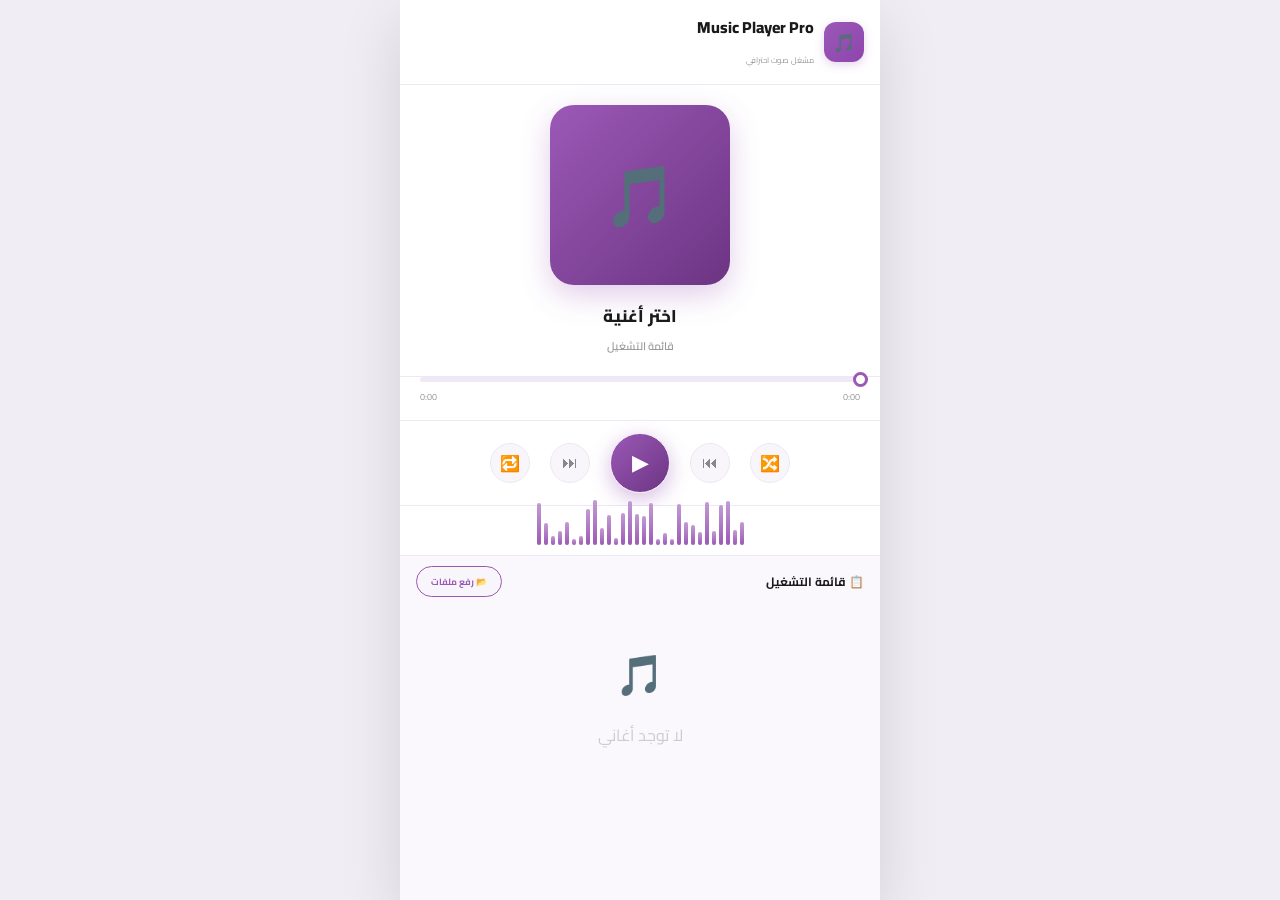
==== commit 60cf18ae: "💖 Auto Deploy - Face Swap AI [skip ci]" ====
--- a/www/index.html
+++ b/www/index.html
@@ -3,714 +3,396 @@
 <head>
     <meta charset="UTF-8">
     <meta name="viewport" content="width=device-width, initial-scale=1.0, maximum-scale=1.0, user-scalable=no">
-    <title>Wallpaper Hub | Ultimate</title>
-    <link href="https://fonts.googleapis.com/css2?family=Cairo:wght@300;400;500;600;700;800;900&display=swap" rel="stylesheet">
+    <title>Music Player Pro</title>
+    <link href="https://fonts.googleapis.com/css2?family=Cairo:wght@400;500;600;700;800;900&display=swap" rel="stylesheet">
     <style>
         :root {
-            --bg: #fafaf8; --surface: #ffffff; --border: #eeece8;
-            --gold: #c9a84c; --gold-light: #faf5e8; --gold-dark: #8b7300;
+            --bg: #faf8fc; --surface: #ffffff; --border: #eee8f4;
             --purple: #9b59b6; --purple-light: #f8f5fb; --purple-dark: #6c3483;
-            --red: #e74c3c; --red-light: #fef5f5;
-            --blue: #3498db; --blue-light: #f0f7fc;
-            --green: #27ae60; --green-light: #f0faf4;
-            --orange: #e67e22; --orange-light: #fef9f4;
-            --text: #1a1a1a; --text2: #555; --text3: #999;
-            --shadow-sm: 0 1px 3px rgba(0,0,0,0.03);
+            --gold: #c9a84c; --red: #e74c3c; --text: #1a1a1a; --text2: #555; --text3: #999;
             --shadow: 0 2px 10px rgba(0,0,0,0.05);
             --shadow-lg: 0 8px 30px rgba(0,0,0,0.08);
-            --shadow-xl: 0 20px 60px rgba(0,0,0,0.12);
-            --radius-sm: 10px; --radius: 14px; --radius-lg: 18px; --radius-xl: 24px;
+            --radius: 14px; --radius-lg: 18px; --radius-xl: 24px;
             --transition: 0.35s cubic-bezier(0.4, 0, 0.2, 1);
         }
 
         * { margin: 0; padding: 0; box-sizing: border-box; }
 
         body {
-            background: #f0ede6; color: var(--text);
+            background: #f0edf4; color: var(--text);
             font-family: 'Cairo', sans-serif; min-height: 100vh;
             display: flex; align-items: center; justify-content: center;
-            -webkit-tap-highlight-color: transparent;
-            -webkit-font-smoothing: antialiased; direction: rtl; overflow: hidden;
-        }
-
-        /* ==================== PARTICLES ==================== */
-        .particles-bg { position: fixed; inset: 0; pointer-events: none; z-index: 0; }
-        .particle {
-            position: absolute; border-radius: 50%; opacity: 0;
-            animation: floatUp 6s ease-in infinite;
-        }
-        .particle.gold { background: var(--gold); }
-        .particle.purple { background: var(--purple); }
-        .particle.blue { background: var(--blue); }
-
-        @keyframes floatUp {
-            0% { transform: translateY(105vh) scale(0); opacity: 0; }
-            15% { opacity: 0.5; } 85% { opacity: 0.1; }
-            100% { transform: translateY(-5vh) scale(2); opacity: 0; }
+            -webkit-tap-highlight-color: transparent; direction: rtl;
         }
 
         .app {
             width: 100%; max-width: 480px; height: 100vh; max-height: 900px;
             display: flex; flex-direction: column; background: var(--bg);
-            box-shadow: var(--shadow-xl); position: relative; z-index: 1; overflow: hidden;
-        }
-
-        /* ==================== SPLASH SCREEN ==================== */
-        .splash-screen {
-            position: absolute; inset: 0; background: #fff;
-            display: flex; flex-direction: column; align-items: center; justify-content: center;
-            z-index: 200; transition: all 0.6s cubic-bezier(0.4, 0, 0.2, 1);
-        }
-        .splash-screen.hidden { opacity: 0; pointer-events: none; transform: scale(1.1); filter: blur(8px); }
-
-        .splash-logo {
-            width: 80px; height: 80px; position: relative; margin-bottom: 20px;
-        }
-        .splash-ring1 {
-            position: absolute; inset: -10px; border: 2px solid rgba(155,89,182,0.2); border-radius: 50%;
-            animation: ringSpin 3s linear infinite;
-        }
-        .splash-ring2 {
-            position: absolute; inset: -5px; border: 1px dashed rgba(155,89,182,0.3); border-radius: 50%;
-            animation: ringSpin 4s linear infinite reverse;
-        }
-        @keyframes ringSpin { to { transform: rotate(360deg); } }
-
-        .splash-core {
-            width: 100%; height: 100%; background: linear-gradient(135deg, var(--purple), #8e44ad);
-            border-radius: 22px; display: flex; align-items: center; justify-content: center;
-            font-size: 35px; box-shadow: 0 8px 30px rgba(155,89,182,0.3);
-            animation: logoBounce 1s ease-in-out infinite; position: relative; z-index: 2;
-        }
-        @keyframes logoBounce { 0%,100%{transform:translateY(0)} 50%{transform:translateY(-8px)} }
-
-        .splash-spark {
-            position: absolute; width: 4px; height: 4px; background: #f39c12;
-            border-radius: 50%; animation: sparkOrbit 2s ease-in-out infinite; z-index: 3;
-        }
-        .splash-spark:nth-child(1){top:5px;left:10px;animation-delay:0s}
-        .splash-spark:nth-child(2){top:10px;right:8px;animation-delay:.6s}
-        .splash-spark:nth-child(3){bottom:8px;left:12px;animation-delay:1.2s}
-        @keyframes sparkOrbit { 0%,100%{opacity:.3;transform:scale(1)} 50%{opacity:1;transform:scale(2.5)} }
-
-        .splash-title {
-            font-size: 26px; font-weight: 900; letter-spacing: 3px;
-            background: linear-gradient(135deg, var(--gold), #e2c97e, var(--gold));
-            -webkit-background-clip: text; -webkit-text-fill-color: transparent;
-            background-clip: text; animation: titleShine 2s ease-in-out infinite;
-        }
-        @keyframes titleShine { 0%,100%{filter:brightness(1)} 50%{filter:brightness(1.3)} }
-
-        .splash-sub { font-size: 9px; color: #999; letter-spacing: 4px; margin-top: 4px; }
-        .splash-loader {
-            width: 50px; height: 3px; background: #f0ede8; border-radius: 2px;
-            margin-top: 20px; overflow: hidden;
-        }
-        .splash-loader-fill { height: 100%; background: var(--purple); border-radius: 2px; animation: loadFill 1.5s ease-in-out; width: 100%; }
-        @keyframes loadFill { from{width:0} to{width:100%} }
-
-        /* ==================== HEADER ==================== */
+            box-shadow: 0 20px 60px rgba(0,0,0,0.12); overflow: hidden;
+        }
+
         .header {
             padding: 12px 16px; background: #fff; border-bottom: 1px solid var(--border);
             display: flex; align-items: center; justify-content: space-between; z-index: 10;
         }
         .brand { display: flex; align-items: center; gap: 10px; }
         .logo-icon {
-            width: 42px; height: 42px; background: linear-gradient(135deg, var(--purple), #8e44ad);
+            width: 40px; height: 40px; background: linear-gradient(135deg, var(--purple), #8e44ad);
             border-radius: 12px; display: flex; align-items: center; justify-content: center;
-            font-size: 19px; box-shadow: 0 3px 12px rgba(155,89,182,0.25); position: relative;
-        }
-        .logo-dot {
-            position: absolute; top: -3px; right: -3px; width: 7px; height: 7px;
-            background: #f39c12; border-radius: 50%; animation: dotPulse 2s ease-in-out infinite;
-        }
-        @keyframes dotPulse { 0%,100%{transform:scale(1);opacity:.7} 50%{transform:scale(1.8);opacity:1} }
-
-        .brand-text h1 { font-size: 16px; font-weight: 800; color: #1a1a1a; line-height: 1; }
-        .brand-text span { font-size: 8px; color: #999; font-weight: 600; }
-
-        .header-actions { display: flex; gap: 6px; }
-        .btn-icon {
-            width: 38px; height: 38px; background: #f8f7f4; border: 1px solid var(--border);
-            color: #888; cursor: pointer; border-radius: 12px; font-size: 15px;
+            font-size: 18px; box-shadow: 0 3px 10px rgba(155,89,182,0.25);
+        }
+        .brand-text h1 { font-size: 16px; font-weight: 800; }
+        .brand-text span { font-size: 8px; color: #999; }
+
+        /* Now Playing */
+        .now-playing {
+            padding: 20px; text-align: center; background: #fff; border-bottom: 1px solid var(--border);
+        }
+        .album-art {
+            width: 180px; height: 180px; margin: 0 auto 15px;
+            background: linear-gradient(135deg, #9b59b6, #6c3483);
+            border-radius: var(--radius-xl); display: flex; align-items: center; justify-content: center;
+            font-size: 60px; box-shadow: 0 10px 30px rgba(155,89,182,0.3);
+            animation: albumFloat 3s ease-in-out infinite;
+        }
+        @keyframes albumFloat { 0%,100%{transform:translateY(0)} 50%{transform:translateY(-6px)} }
+
+        .song-title { font-size: 17px; font-weight: 800; color: #1a1a1a; margin-bottom: 4px; }
+        .song-artist { font-size: 11px; color: #999; font-weight: 600; }
+
+        /* Progress */
+        .progress-container { padding: 0 20px 15px; background: #fff; border-bottom: 1px solid var(--border); }
+        .progress-bar {
+            width: 100%; height: 5px; background: #f0e8f4; border-radius: 3px;
+            cursor: pointer; position: relative; margin-bottom: 6px;
+        }
+        .progress-fill {
+            height: 100%; background: linear-gradient(90deg, #9b59b6, #6c3483);
+            border-radius: 3px; width: 0%; transition: width 0.1s linear;
+            position: relative;
+        }
+        .progress-thumb {
+            position: absolute; right: -8px; top: -5px;
+            width: 15px; height: 15px; background: #fff;
+            border: 3px solid #9b59b6; border-radius: 50%;
+        }
+        .time-row { display: flex; justify-content: space-between; font-size: 9px; color: #999; }
+
+        /* Controls */
+        .controls-row {
             display: flex; align-items: center; justify-content: center;
-            transition: var(--transition); position: relative;
-        }
-        .btn-icon:hover { background: #f0ede8; color: #555; }
-        .btn-icon.active { background: var(--red-light); border-color: var(--red); color: var(--red); }
-
-        .badge {
-            position: absolute; top: -6px; right: -6px; width: 20px; height: 20px;
-            background: var(--red); color: #fff; font-size: 9px; font-weight: 700;
-            border-radius: 50%; display: flex; align-items: center; justify-content: center;
-            box-shadow: 0 2px 8px rgba(231,76,60,0.3); display: none;
-        }
-        .badge.show { display: flex; animation: badgePop 0.3s ease; }
-        @keyframes badgePop { from{transform:scale(0)} to{transform:scale(1)} }
-
-        /* ==================== STATS ==================== */
-        .stats-row {
-            display: flex; gap: 6px; padding: 8px 14px; background: #fff; border-bottom: 1px solid var(--border);
-        }
-        .stat-box { flex: 1; padding: 9px 6px; border-radius: var(--radius-sm); text-align: center; transition: var(--transition); }
-        .stat-box:hover { transform: translateY(-2px); }
-        .stat-box:nth-child(1) { background: var(--purple-light); border: 1px solid #e8daef; }
-        .stat-box:nth-child(2) { background: var(--red-light); border: 1px solid #fce4e4; }
-        .stat-box:nth-child(3) { background: var(--gold-light); border: 1px solid #f5eed8; }
-        .stat-box:nth-child(4) { background: var(--blue-light); border: 1px solid #d6eaf8; }
-        .stat-num { font-size: 16px; font-weight: 800; display: block; }
-        .stat-box:nth-child(1) .stat-num { color: #8e44ad; }
-        .stat-box:nth-child(2) .stat-num { color: #e74c3c; }
-        .stat-box:nth-child(3) .stat-num { color: #b8860b; }
-        .stat-box:nth-child(4) .stat-num { color: #2980b9; }
-        .stat-lbl { font-size: 7px; color: #999; letter-spacing: 0.5px; margin-top: 2px; }
-
-        /* ==================== SEARCH ==================== */
-        .search-bar {
-            padding: 10px 14px; background: #fff; border-bottom: 1px solid var(--border);
-            display: flex; gap: 8px;
-        }
-        .search-input {
-            flex: 1; padding: 11px 14px; background: #f8f7f4;
-            border: 1.5px solid var(--border); color: var(--text);
-            font-size: 11px; border-radius: 14px; font-family: 'Cairo', sans-serif; outline: none;
-            transition: var(--transition);
-        }
-        .search-input:focus { border-color: var(--purple); background: #fff; box-shadow: 0 0 0 4px rgba(155,89,182,0.06); }
-        .search-input::placeholder { color: #ccc; }
-        .search-btn {
-            padding: 11px 18px; background: var(--purple); color: #fff; border: none;
-            cursor: pointer; border-radius: 14px; font-size: 11px;
-            font-family: 'Cairo', sans-serif; font-weight: 700; white-space: nowrap;
-            box-shadow: 0 3px 10px rgba(155,89,182,0.2); transition: var(--transition);
-        }
-        .search-btn:hover { background: var(--purple-dark); }
-
-        /* ==================== SUGGESTIONS ==================== */
-        .suggestions-row {
-            display: flex; gap: 5px; padding: 8px 14px; background: #fff;
-            border-bottom: 1px solid var(--border); overflow-x: auto;
-        }
-        .suggestions-row::-webkit-scrollbar { height: 0; }
-        .sug-chip {
-            padding: 6px 10px; background: #f8f6f2; border: 1px solid var(--border);
-            color: #888; cursor: pointer; border-radius: 15px;
-            font-size: 8px; font-weight: 600; white-space: nowrap;
-            font-family: 'Cairo', sans-serif; transition: var(--transition);
-        }
-        .sug-chip:hover { background: #f0ede8; color: #555; }
-
-        /* ==================== CATEGORIES ==================== */
-        .cat-scroll {
-            display: flex; gap: 5px; padding: 0 14px 10px; background: #fff;
-            overflow-x: auto; border-bottom: 1px solid var(--border);
-        }
-        .cat-scroll::-webkit-scrollbar { height: 0; }
-        .cat-chip {
-            padding: 8px 13px; background: #f8f6f2; border: 1.5px solid var(--border);
-            color: #888; cursor: pointer; border-radius: 22px;
-            font-size: 9px; font-weight: 700; white-space: nowrap;
-            font-family: 'Cairo', sans-serif; transition: var(--transition);
-            display: flex; align-items: center; gap: 4px;
-        }
-        .cat-chip:hover { background: #f0ede8; }
-        .cat-chip.active {
-            background: #fff; border-color: var(--purple); color: var(--purple-dark);
-            font-weight: 800; box-shadow: 0 2px 8px rgba(155,89,182,0.15); transform: translateY(-1px);
-        }
-        .cat-chip .cat-emoji { font-size: 14px; }
-
-        /* ==================== VIEW TOGGLE ==================== */
-        .view-toggle {
-            display: flex; gap: 4px; padding: 6px 14px; background: #fff;
-            justify-content: flex-end; border-bottom: 1px solid var(--border);
-        }
-        .view-btn {
-            padding: 6px 10px; background: #f8f7f4; border: 1px solid var(--border);
-            color: #888; cursor: pointer; border-radius: 8px; font-size: 14px;
-            transition: var(--transition);
-        }
-        .view-btn.active { background: var(--purple-light); border-color: var(--purple); color: var(--purple); }
-
-        /* ==================== CONTENT ==================== */
-        .content {
-            flex: 1; overflow-y: auto; padding: 10px 12px;
-            display: grid; gap: 10px; align-content: start;
-            transition: var(--transition);
-        }
-        .content.grid-2 { grid-template-columns: repeat(2, 1fr); }
-        .content.grid-3 { grid-template-columns: repeat(3, 1fr); }
-        .content::-webkit-scrollbar { width: 3px; }
-        .content::-webkit-scrollbar-thumb { background: #ddd; border-radius: 3px; }
-
-        /* ==================== CARD ==================== */
-        .wall-card {
-            background: #fff; border: 1px solid var(--border);
-            border-radius: var(--radius-lg); overflow: hidden; cursor: pointer;
-            transition: var(--transition); box-shadow: var(--shadow-sm);
-            animation: cardIn 0.5s ease; position: relative;
-        }
-        @keyframes cardIn { from{opacity:0;transform:translateY(12px)} to{opacity:1;transform:translateY(0)} }
-
-        .wall-card:hover { transform: translateY(-3px); box-shadow: var(--shadow-lg); }
-        .wall-card:active { transform: scale(0.97); }
-
-        .wall-img {
-            width: 100%; aspect-ratio: 0.75;
-            background: #f0ede8; display: flex; align-items: center;
-            justify-content: center; position: relative; overflow: hidden;
-        }
-        .wall-img img {
-            width: 100%; height: 100%; object-fit: cover; display: block;
-            transition: transform 0.5s;
-        }
-        .wall-card:hover .wall-img img { transform: scale(1.06); }
-
-        .wall-overlay {
-            position: absolute; inset: 0;
-            background: linear-gradient(to top, rgba(0,0,0,0.2), transparent 50%);
-            opacity: 0; transition: opacity 0.3s;
-        }
-        .wall-card:hover .wall-overlay { opacity: 1; }
-
-        .wall-actions {
-            position: absolute; bottom: 10px; left: 10px; right: 10px;
-            display: flex; gap: 6px; z-index: 2; opacity: 0;
-            transition: opacity 0.3s; justify-content: center;
-        }
-        .wall-card:hover .wall-actions { opacity: 1; }
-
-        .wall-action-btn {
-            padding: 8px 14px; border-radius: 20px; border: none;
-            font-size: 9px; font-family: 'Cairo', sans-serif; cursor: pointer;
-            color: #fff; transition: var(--transition);
-            display: flex; align-items: center; gap: 4px;
-        }
-        .wall-action-btn.dl { background: rgba(39,174,96,0.9); }
-        .wall-action-btn.dl:hover { background: #27ae60; }
-        .wall-action-btn.fav { background: rgba(231,76,60,0.9); }
-        .wall-action-btn.fav:hover { background: #e74c3c; }
-        .wall-action-btn.view { background: rgba(52,152,219,0.9); }
-        .wall-action-btn.view:hover { background: #3498db; }
-
-        /* ==================== VIEWER ==================== */
-        .viewer-overlay {
-            display: none; position: fixed; inset: 0;
-            background: rgba(0,0,0,0.97); z-index: 100;
-            align-items: center; justify-content: center; flex-direction: column;
-            backdrop-filter: blur(10px);
-        }
-        .viewer-overlay.show { display: flex; }
-
-        .viewer-img {
-            max-width: 95%; max-height: 70%; border-radius: 16px;
-            object-fit: contain; box-shadow: 0 20px 60px rgba(0,0,0,0.5);
-            animation: viewerIn 0.4s ease;
-        }
-        @keyframes viewerIn { from{opacity:0;transform:scale(0.9)} to{opacity:1;transform:scale(1)} }
-
-        .viewer-close {
-            position: absolute; top: 20px; right: 20px;
-            width: 44px; height: 44px; background: rgba(255,255,255,0.1);
-            border: 1px solid rgba(255,255,255,0.2); color: #fff;
-            cursor: pointer; border-radius: 50%; font-size: 20px;
-            display: flex; align-items: center; justify-content: center;
-            transition: var(--transition);
-        }
-        .viewer-close:hover { background: rgba(255,255,255,0.2); }
-
-        .viewer-info {
-            color: #aaa; font-size: 10px; margin-top: 10px; letter-spacing: 1px;
-        }
-
-        .viewer-actions {
-            display: flex; gap: 10px; margin-top: 12px;
-        }
-        .viewer-btn {
-            padding: 12px 22px; border-radius: 25px; border: none;
-            font-size: 11px; font-family: 'Cairo', sans-serif; font-weight: 700;
-            cursor: pointer; color: #fff; transition: var(--transition);
-            display: flex; align-items: center; gap: 6px;
-        }
-        .viewer-btn:active { transform: scale(0.95); }
-        .btn-dl { background: #27ae60; }
-        .btn-fav-v { background: #e74c3c; }
-        .btn-share { background: #3498db; }
-        .btn-set { background: #9b59b6; }
-
-        /* ==================== STATES ==================== */
-        .loading-state {
-            grid-column: 1 / -1; text-align: center; padding: 50px 20px; color: #bbb;
-        }
-        .loading-ring {
-            width: 42px; height: 42px; border: 3px solid #f0ede8;
-            border-top-color: var(--purple); border-radius: 50%;
-            animation: spin 0.8s linear infinite; margin: 0 auto 12px;
-        }
-        @keyframes spin { to{transform:rotate(360deg)} }
-
-        .empty-state { grid-column: 1 / -1; text-align: center; padding: 50px 20px; }
-        .empty-icon { font-size: 50px; display: block; margin-bottom: 10px; opacity: 0.4; animation: emptyBounce 3s ease-in-out infinite; }
-        @keyframes emptyBounce { 0%,100%{transform:translateY(0)} 50%{transform:translateY(-10px)} }
-        .empty-title { font-size: 13px; font-weight: 700; color: #999; margin-bottom: 4px; }
-
-        /* ==================== TOAST ==================== */
+            gap: 20px; padding: 12px 20px; background: #fff; border-bottom: 1px solid var(--border);
+        }
+        .ctrl-btn {
+            width: 40px; height: 40px; background: #f8f6fa; border: 1px solid var(--border);
+            color: #888; cursor: pointer; border-radius: 50%; font-size: 16px;
+            display: flex; align-items: center; justify-content: center; transition: var(--transition);
+        }
+        .ctrl-btn:hover { background: #f0e8f4; color: var(--purple); }
+        .ctrl-btn.active { background: var(--purple-light); border-color: var(--purple); color: var(--purple); }
+        .btn-play-main {
+            width: 60px; height: 60px; background: linear-gradient(135deg, #9b59b6, #6c3483);
+            color: #fff; font-size: 22px; box-shadow: 0 6px 20px rgba(155,89,182,0.4);
+        }
+        .btn-play-main:hover { transform: scale(1.05); }
+
+        /* Visualizer */
+        .visualizer {
+            display: flex; align-items: flex-end; justify-content: center;
+            gap: 3px; height: 50px; padding: 10px 20px; background: #fff; border-bottom: 1px solid var(--border);
+        }
+        .vis-bar {
+            width: 4px; border-radius: 2px;
+            background: linear-gradient(to top, #9b59b6, #c39bd3);
+            transition: height 0.1s ease;
+            animation: visDance 0.5s ease-in-out infinite alternate;
+        }
+        @keyframes visDance { from{transform:scaleY(0.3)} to{transform:scaleY(1)} }
+
+        /* Playlist */
+        .playlist-header {
+            padding: 10px 16px; font-size: 12px; font-weight: 700;
+            color: #1a1a1a; display: flex; justify-content: space-between; align-items: center;
+        }
+        .btn-upload {
+            padding: 6px 14px; background: var(--purple-light); border: 1px solid var(--purple);
+            color: var(--purple); cursor: pointer; border-radius: 20px;
+            font-size: 9px; font-weight: 700; font-family: 'Cairo', sans-serif;
+        }
+        .playlist {
+            flex: 1; overflow-y: auto; padding: 0 12px 10px;
+        }
+        .playlist::-webkit-scrollbar { width: 3px; }
+        .playlist::-webkit-scrollbar-thumb { background: #ddd; border-radius: 3px; }
+
+        .song-item {
+            display: flex; align-items: center; gap: 10px; padding: 10px 12px;
+            background: #fff; border: 1px solid var(--border); border-radius: var(--radius);
+            margin-bottom: 6px; cursor: pointer; transition: var(--transition);
+        }
+        .song-item:hover { border-color: #d5c8e0; background: #fdfbff; }
+        .song-item.active { border-color: var(--purple); background: var(--purple-light); }
+        .song-item .s-icon { font-size: 24px; flex-shrink: 0; }
+        .song-item .s-info { flex: 1; min-width: 0; }
+        .song-item .s-name { font-size: 11px; font-weight: 700; white-space: nowrap; overflow: hidden; text-overflow: ellipsis; }
+        .song-item .s-dur { font-size: 9px; color: #999; }
+        .song-item .s-del { color: #e74c3c; cursor: pointer; font-size: 16px; opacity: 0.5; transition: 0.3s; }
+        .song-item .s-del:hover { opacity: 1; }
+
+        .empty-playlist { text-align: center; padding: 30px; color: #ccc; }
+        .empty-playlist .icon { font-size: 40px; display: block; margin-bottom: 8px; }
+
+        input[type="file"] { display: none; }
+
         .toast {
             position: fixed; bottom: 30px; left: 50%;
             transform: translateX(-50%) translateY(120px);
-            background: #1a1a1a; color: #fff; padding: 12px 24px;
-            border-radius: 30px; font-size: 10px; font-weight: 600;
-            z-index: 300; transition: transform 0.45s cubic-bezier(0.4, 0, 0.2, 1);
-            font-family: 'Cairo', sans-serif; white-space: nowrap;
-            box-shadow: 0 10px 30px rgba(0,0,0,0.3);
-            display: flex; align-items: center; gap: 6px;
+            background: #1a1a1a; color: #fff; padding: 10px 20px;
+            border-radius: 25px; font-size: 10px; font-weight: 600;
+            z-index: 300; transition: transform 0.4s; font-family: 'Cairo', sans-serif;
         }
         .toast.show { transform: translateX(-50%) translateY(0); }
-        .toast-dot { width: 8px; height: 8px; background: #27ae60; border-radius: 50%; animation: dotPulse 1s ease-in-out infinite; }
-
-        .refresh-bar {
-            text-align: center; padding: 7px; background: #fdfaf3;
-            color: var(--gold-dark); font-size: 9px; font-weight: 700;
-            cursor: pointer; border-bottom: 1px solid var(--border);
-            font-family: 'Cairo', sans-serif; transition: var(--transition);
-        }
-        .refresh-bar:hover { background: #faf5e6; }
     </style>
 </head>
 <body>
-    <!-- ==================== PARTICLES ==================== -->
-    <div class="particles-bg" id="particlesBg"></div>
-
     <div class="app">
-        <!-- ==================== SPLASH ==================== -->
-        <div class="splash-screen" id="splashScreen">
-            <div class="splash-logo">
-                <div class="splash-ring1"></div>
-                <div class="splash-ring2"></div>
-                <div class="splash-core">
-                    🖼️
-                    <span class="splash-spark"></span>
-                    <span class="splash-spark"></span>
-                    <span class="splash-spark"></span>
-                </div>
-            </div>
-            <div class="splash-title">Wallpaper Hub</div>
-            <div class="splash-sub">✦ Ultimate God Mode ✦</div>
-            <div class="splash-loader"><div class="splash-loader-fill"></div></div>
-        </div>
-
-        <!-- ==================== HEADER ==================== -->
         <div class="header">
             <div class="brand">
-                <div class="logo-icon">
-                    🖼️
-                    <span class="logo-dot"></span>
-                </div>
-                <div class="brand-text">
-                    <h1>Wallpaper Hub</h1>
-                    <span>خلفيات عالية الدقة</span>
-                </div>
+                <div class="logo-icon">🎵</div>
+                <div class="brand-text"><h1>Music Player Pro</h1><span>مشغل صوت احترافي</span></div>
             </div>
-            <div class="header-actions">
-                <button class="btn-icon" id="favFilterBtn" onclick="toggleFavFilter()">
-                    ❤️
-                    <span class="badge" id="favBadge">0</span>
-                </button>
+        </div>
+
+        <div class="now-playing">
+            <div class="album-art" id="albumArt">🎵</div>
+            <div class="song-title" id="songTitle">اختر أغنية</div>
+            <div class="song-artist" id="songArtist">قائمة التشغيل</div>
+        </div>
+
+        <div class="progress-container">
+            <div class="progress-bar" id="progressBar" onclick="seek(event)">
+                <div class="progress-fill" id="progressFill"><div class="progress-thumb"></div></div>
             </div>
-        </div>
-
-        <!-- ==================== STATS ==================== -->
-        <div class="stats-row">
-            <div class="stat-box"><span class="stat-num" id="statTotal">-</span><span class="stat-lbl">خلفية</span></div>
-            <div class="stat-box"><span class="stat-num" id="statFavs">0</span><span class="stat-lbl">مفضلة</span></div>
-            <div class="stat-box"><span class="stat-num" id="statDl">0</span><span class="stat-lbl">تحميل</span></div>
-            <div class="stat-box"><span class="stat-num">⭐</span><span class="stat-lbl">جودة</span></div>
-        </div>
-
-        <!-- ==================== REFRESH ==================== -->
-        <div class="refresh-bar" onclick="refreshWallpapers()">🔄 اسحب للتحديث وجلب خلفيات جديدة</div>
-
-        <!-- ==================== SEARCH ==================== -->
-        <div class="search-bar">
-            <input type="text" class="search-input" placeholder="ابحث عن خلفيات..." id="searchInput">
-            <button class="search-btn" onclick="searchWallpapers()">🔍 بحث</button>
-        </div>
-
-        <!-- ==================== SUGGESTIONS ==================== -->
-        <div class="suggestions-row">
-            <span class="sug-chip" onclick="setSearch('مناظر طبيعية')">🏔️ مناظر طبيعية</span>
-            <span class="sug-chip" onclick="setSearch('غروب الشمس')">🌅 غروب</span>
-            <span class="sug-chip" onclick="setSearch('جبال')">⛰️ جبال</span>
-            <span class="sug-chip" onclick="setSearch('بحر')">🌊 بحر</span>
-            <span class="sug-chip" onclick="setSearch('ورود')">🌸 ورود</span>
-            <span class="sug-chip" onclick="setSearch('ليل')">🌙 ليل</span>
-        </div>
-
-        <!-- ==================== CATEGORIES ==================== -->
-        <div class="cat-scroll" id="catFilter">
-            <button class="cat-chip active" data-cat="all" onclick="filterCat('all', this)"><span class="cat-emoji">🖼️</span>الكل</button>
-            <button class="cat-chip" data-cat="nature" onclick="filterCat('nature', this)"><span class="cat-emoji">🌿</span>طبيعة</button>
-            <button class="cat-chip" data-cat="city" onclick="filterCat('city', this)"><span class="cat-emoji">🏙️</span>مدن</button>
-            <button class="cat-chip" data-cat="cars" onclick="filterCat('cars', this)"><span class="cat-emoji">🚗</span>سيارات</button>
-            <button class="cat-chip" data-cat="abstract" onclick="filterCat('abstract', this)"><span class="cat-emoji">🎨</span>تجريدي</button>
-            <button class="cat-chip" data-cat="space" onclick="filterCat('space', this)"><span class="cat-emoji">🌌</span>فضاء</button>
-            <button class="cat-chip" data-cat="animals" onclick="filterCat('animals', this)"><span class="cat-emoji">🐾</span>حيوانات</button>
-            <button class="cat-chip" data-cat="food" onclick="filterCat('food', this)"><span class="cat-emoji">🍕</span>طعام</button>
-        </div>
-
-        <!-- ==================== VIEW TOGGLE ==================== -->
-        <div class="view-toggle">
-            <button class="view-btn active" onclick="setView(2, this)">🔲🔲</button>
-            <button class="view-btn" onclick="setView(3, this)">🔲🔲🔲</button>
-        </div>
-
-        <!-- ==================== CONTENT ==================== -->
-        <div class="content grid-2" id="contentArea">
-            <div class="loading-state"><div class="loading-ring"></div><div>جاري تحميل الخلفيات...</div></div>
+            <div class="time-row">
+                <span id="currentTime">0:00</span>
+                <span id="totalTime">0:00</span>
+            </div>
+        </div>
+
+        <div class="controls-row">
+            <button class="ctrl-btn" id="shuffleBtn" onclick="toggleShuffle()">🔀</button>
+            <button class="ctrl-btn" onclick="prevSong()">⏮</button>
+            <button class="ctrl-btn btn-play-main" id="playBtn" onclick="togglePlay()">▶</button>
+            <button class="ctrl-btn" onclick="nextSong()">⏭</button>
+            <button class="ctrl-btn" id="repeatBtn" onclick="toggleRepeat()">🔁</button>
+        </div>
+
+        <div class="visualizer" id="visualizer"></div>
+
+        <div class="playlist-header">
+            <span>📋 قائمة التشغيل</span>
+            <button class="btn-upload" onclick="document.getElementById('fileInput').click()">📂 رفع ملفات</button>
+            <input type="file" id="fileInput" accept="audio/*" multiple onchange="addFiles()">
+        </div>
+
+        <div class="playlist" id="playlist">
+            <div class="empty-playlist"><span class="icon">🎵</span><span>لا توجد أغاني</span></div>
         </div>
     </div>
 
-    <!-- ==================== VIEWER ==================== -->
-    <div class="viewer-overlay" id="viewerOverlay">
-        <button class="viewer-close" onclick="closeViewer()">✕</button>
-        <img class="viewer-img" id="viewerImg">
-        <div class="viewer-info" id="viewerInfo"></div>
-        <div class="viewer-actions">
-            <button class="viewer-btn btn-dl" onclick="downloadCurrent()">📥 تحميل HD</button>
-            <button class="viewer-btn btn-fav-v" id="viewerFavBtn" onclick="toggleFavViewer()">🤍 مفضلة</button>
-            <button class="viewer-btn btn-share" onclick="shareCurrent()">📤 مشاركة</button>
-        </div>
-    </div>
-
-    <!-- ==================== TOAST ==================== -->
-    <div class="toast" id="toast">
-        <span class="toast-dot"></span>
-        <span id="toastText"></span>
-    </div>
+    <div class="toast" id="toast"></div>
 
     <script>
-        // ==================== PARTICLES ====================
-        (function() {
-            const c = document.getElementById('particlesBg');
-            const colors = ['gold', 'purple', 'blue'];
-            for (let i = 0; i < 35; i++) {
-                const p = document.createElement('div');
-                p.className = 'particle ' + colors[i % 3];
-                p.style.left = Math.random() * 100 + '%';
-                const s = Math.random() * 3 + 1;
-                p.style.width = s + 'px'; p.style.height = s + 'px';
-                p.style.animationDuration = (Math.random() * 8 + 4) + 's';
-                p.style.animationDelay = (Math.random() * 6) + 's';
-                c.appendChild(p);
+        // ==================== STATE ====================
+        let playlist = [];
+        let currentIndex = -1;
+        let audio = new Audio();
+        let isPlaying = false;
+        let isShuffle = false;
+        let isRepeat = false;
+
+        // ==================== VISUALIZER ====================
+        function createVisualizer() {
+            const vis = document.getElementById('visualizer');
+            vis.innerHTML = '';
+            for (let i = 0; i < 30; i++) {
+                const bar = document.createElement('div');
+                bar.className = 'vis-bar';
+                bar.style.height = (Math.random() * 40 + 5) + 'px';
+                bar.style.animationDelay = (i * 0.03) + 's';
+                vis.appendChild(bar);
             }
-        })();
-
-        // ==================== SPLASH ====================
-        setTimeout(() => document.getElementById('splashScreen').classList.add('hidden'), 2000);
-
-        // ==================== STATE ====================
-        let wallpapers = [];
-        let favorites = JSON.parse(localStorage.getItem('wallpaper_ult_favs') || '[]');
-        let downloads = parseInt(localStorage.getItem('wallpaper_ult_dl') || '0');
-        let showFavs = false;
-        let currentCat = 'all';
-        let currentView = 2;
-        let currentViewerUrl = null;
-        let currentViewerId = null;
-
-        const categories = ['nature', 'city', 'cars', 'abstract', 'space', 'animals', 'food', 'technology', 'sports', 'music'];
-
-        // ==================== GENERATE WALLPAPERS ====================
-        function generateWallpapers() {
-            wallpapers.length = 0;
-            const cats = ['nature','nature','nature','nature','nature','nature','nature',
-                          'city','city','city','city','city',
-                          'cars','cars','cars','cars',
-                          'abstract','abstract','abstract','abstract',
-                          'space','space','space',
-                          'animals','animals','animals',
-                          'food','food',
-                          'technology','technology',
-                          'sports','music'];
-            
-            for (let i = 0; i < 80; i++) {
-                const seed = i * 17 + 200;
-                const cat = cats[i % cats.length];
-                wallpapers.push({
-                    id: 'w' + i,
-                    thumb: `https://picsum.photos/seed/${seed}/400/600`,
-                    full: `https://picsum.photos/seed/${seed}/1080/1920`,
-                    category: cat,
-                    title: getCatName(cat) + ' ' + (i + 1),
-                    seed: seed
-                });
+        }
+        createVisualizer();
+
+        // ==================== AUDIO EVENTS ====================
+        audio.addEventListener('timeupdate', () => {
+            if (audio.duration) {
+                const pct = (audio.currentTime / audio.duration) * 100;
+                document.getElementById('progressFill').style.width = pct + '%';
+                document.getElementById('currentTime').textContent = formatTime(audio.currentTime);
             }
-        }
-
-        function refreshWallpapers() {
-            generateWallpapers();
-            render();
-            showToast('🔄 تم تحديث الخلفيات');
-        }
-
-        function getCatName(cat) {
-            const names = { nature:'طبيعة', city:'مدن', cars:'سيارات', abstract:'تجريدي', space:'فضاء', animals:'حيوانات', food:'طعام', technology:'تقنية', sports:'رياضة', music:'موسيقى' };
-            return names[cat] || cat;
-        }
-
-        // ==================== SEARCH ====================
-        function setSearch(text) {
-            document.getElementById('searchInput').value = text;
-            searchWallpapers();
-        }
-
-        function searchWallpapers() {
-            const q = document.getElementById('searchInput').value.trim().toLowerCase();
-            if (!q) { render(); return; }
-            const filtered = wallpapers.filter(w => w.title.includes(q) || w.category.includes(q));
-            renderFiltered(filtered);
-            showToast(`🔍 ${filtered.length} نتيجة`);
-        }
-
-        // ==================== FILTERS ====================
-        function filterCat(cat, btn) {
-            currentCat = cat;
-            document.querySelectorAll('.cat-chip').forEach(b => b.classList.remove('active'));
-            btn.classList.add('active');
-            render();
-        }
-
-        function setView(cols, btn) {
-            currentView = cols;
-            document.querySelectorAll('.view-btn').forEach(b => b.classList.remove('active'));
-            btn.classList.add('active');
-            const content = document.getElementById('contentArea');
-            content.className = 'content grid-' + cols;
-            render();
-        }
-
-        function toggleFavFilter() {
-            showFavs = !showFavs;
-            document.getElementById('favFilterBtn').classList.toggle('active', showFavs);
-            render();
-            showToast(showFavs ? '❤️ عرض المفضلة' : '🌍 عرض الكل');
-        }
-
-        // ==================== RENDER ====================
-        function render() {
-            let list = wallpapers;
-            if (currentCat !== 'all') list = list.filter(w => w.category === currentCat);
-            if (showFavs) list = list.filter(w => favorites.includes(w.id));
-            renderFiltered(list);
-        }
-
-        function renderFiltered(list) {
-            const area = document.getElementById('contentArea');
-            updateStats();
-
-            if (!list.length) {
-                area.innerHTML = '<div class="empty-state"><span class="empty-icon">🖼️</span><div class="empty-title">لا توجد خلفيات</div></div>';
+            updateVisualizer();
+        });
+
+        audio.addEventListener('loadedmetadata', () => {
+            document.getElementById('totalTime').textContent = formatTime(audio.duration);
+        });
+
+        audio.addEventListener('ended', () => {
+            if (isRepeat) { audio.play(); return; }
+            nextSong();
+        });
+
+        audio.addEventListener('play', () => {
+            isPlaying = true;
+            document.getElementById('playBtn').textContent = '⏸';
+        });
+
+        audio.addEventListener('pause', () => {
+            isPlaying = false;
+            document.getElementById('playBtn').textContent = '▶';
+        });
+
+        function updateVisualizer() {
+            const bars = document.querySelectorAll('.vis-bar');
+            bars.forEach(bar => {
+                const h = Math.random() * 40 + 5;
+                bar.style.height = h + 'px';
+            });
+        }
+
+        function formatTime(s) {
+            const m = Math.floor(s / 60);
+            const sec = Math.floor(s % 60);
+            return m + ':' + (sec < 10 ? '0' : '') + sec;
+        }
+
+        // ==================== PLAYBACK ====================
+        function loadSong(index) {
+            if (index < 0 || index >= playlist.length) return;
+            currentIndex = index;
+            const song = playlist[index];
+            audio.src = song.data;
+            document.getElementById('songTitle').textContent = song.name;
+            document.getElementById('songArtist').textContent = song.size;
+            document.getElementById('albumArt').textContent = '🎵';
+            document.getElementById('albumArt').style.background = 'linear-gradient(135deg, #9b59b6, #6c3483)';
+            renderPlaylist();
+            audio.play();
+        }
+
+        function togglePlay() {
+            if (!audio.src && playlist.length > 0) { loadSong(0); return; }
+            if (isPlaying) audio.pause();
+            else audio.play();
+        }
+
+        function nextSong() {
+            if (!playlist.length) return;
+            let next = isShuffle ? Math.floor(Math.random() * playlist.length) : currentIndex + 1;
+            if (next >= playlist.length) next = 0;
+            loadSong(next);
+        }
+
+        function prevSong() {
+            if (!playlist.length) return;
+            let prev = currentIndex - 1;
+            if (prev < 0) prev = playlist.length - 1;
+            loadSong(prev);
+        }
+
+        function toggleShuffle() {
+            isShuffle = !isShuffle;
+            document.getElementById('shuffleBtn').classList.toggle('active', isShuffle);
+            showToast(isShuffle ? '🔀 عشوائي' : '🔀 ترتيب');
+        }
+
+        function toggleRepeat() {
+            isRepeat = !isRepeat;
+            document.getElementById('repeatBtn').classList.toggle('active', isRepeat);
+            showToast(isRepeat ? '🔁 تكرار' : '🔁 عادي');
+        }
+
+        function seek(e) {
+            if (!audio.duration) return;
+            const rect = document.getElementById('progressBar').getBoundingClientRect();
+            const pct = (e.clientX - rect.left) / rect.width;
+            audio.currentTime = pct * audio.duration;
+        }
+
+        // ==================== PLAYLIST ====================
+        function addFiles() {
+            const files = document.getElementById('fileInput').files;
+            if (!files.length) return;
+
+            Array.from(files).forEach(file => {
+                const reader = new FileReader();
+                reader.onload = function(e) {
+                    playlist.push({
+                        name: file.name.replace(/\.[^/.]+$/, ""),
+                        size: formatSize(file.size),
+                        data: e.target.result,
+                        id: Date.now() + Math.random()
+                    });
+                    renderPlaylist();
+                    if (playlist.length === 1) loadSong(0);
+                };
+                reader.readAsDataURL(file);
+            });
+            document.getElementById('fileInput').value = '';
+            showToast('✅ ' + files.length + ' أغنية مضافة');
+        }
+
+        function formatSize(bytes) {
+            return bytes > 1048576 ? (bytes/1048576).toFixed(1) + ' MB' : (bytes/1024).toFixed(1) + ' KB';
+        }
+
+        function deleteSong(index) {
+            const wasPlaying = currentIndex === index;
+            playlist.splice(index, 1);
+            if (wasPlaying) {
+                audio.pause();
+                audio.src = '';
+                document.getElementById('songTitle').textContent = 'اختر أغنية';
+                document.getElementById('songArtist').textContent = 'قائمة التشغيل';
+                currentIndex = -1;
+                isPlaying = false;
+                document.getElementById('playBtn').textContent = '▶';
+            } else if (currentIndex > index) {
+                currentIndex--;
+            }
+            renderPlaylist();
+            showToast('🗑 تم الحذف');
+        }
+
+        function renderPlaylist() {
+            const area = document.getElementById('playlist');
+            if (!playlist.length) {
+                area.innerHTML = '<div class="empty-playlist"><span class="icon">🎵</span><span>لا توجد أغاني</span></div>';
                 return;
             }
 
-            area.innerHTML = list.map(w => {
-                const isFav = favorites.includes(w.id);
-                return `
-                    <div class="wall-card" onclick="openViewer('${w.id}')">
-                        <div class="wall-img">
-                            <img src="${w.thumb}" alt="${w.title}" loading="lazy">
-                            <div class="wall-overlay"></div>
-                            <div class="wall-actions">
-                                <button class="wall-action-btn view" onclick="event.stopPropagation();openViewer('${w.id}')">👁 عرض</button>
-                                <button class="wall-action-btn dl" onclick="event.stopPropagation();downloadImg('${w.full}')">📥</button>
-                                <button class="wall-action-btn fav" onclick="event.stopPropagation();toggleFav('${w.id}')">${isFav?'❤️':'🤍'}</button>
-                            </div>
-                        </div>
-                    </div>`;
-            }).join('');
-            updateBadge();
-        }
-
-        function updateStats() {
-            document.getElementById('statTotal').textContent = wallpapers.length;
-            document.getElementById('statFavs').textContent = favorites.length;
-            document.getElementById('statDl').textContent = downloads;
-        }
-
-        function updateBadge() {
-            const b = document.getElementById('favBadge');
-            b.textContent = favorites.length;
-            b.classList.toggle('show', favorites.length > 0);
-        }
-
-        // ==================== VIEWER ====================
-        function openViewer(id) {
-            const w = wallpapers.find(x => x.id === id);
-            if (!w) return;
-            currentViewerUrl = w.full;
-            currentViewerId = w.id;
-            document.getElementById('viewerImg').src = w.full;
-            document.getElementById('viewerInfo').textContent = '🖼️ ' + w.title + ' • ' + getCatName(w.category);
-            document.getElementById('viewerFavBtn').textContent = favorites.includes(w.id) ? '❤️ إزالة' : '🤍 مفضلة';
-            document.getElementById('viewerOverlay').classList.add('show');
-        }
-
-        function closeViewer() { document.getElementById('viewerOverlay').classList.remove('show'); }
-
-        function downloadCurrent() { if (currentViewerUrl) downloadImg(currentViewerUrl); }
-
-        function downloadImg(url) {
-            showToast('⏳ جاري التحميل...');
-            fetch(url).then(r => r.blob()).then(blob => {
-                const a = document.createElement('a');
-                a.href = URL.createObjectURL(blob);
-                a.download = 'wallpaper-' + Date.now() + '.jpg';
-                a.click();
-                downloads++;
-                localStorage.setItem('wallpaper_ult_dl', downloads);
-                updateStats();
-                showToast('✅ تم تحميل الخلفية');
-            }).catch(() => showToast('❌ فشل التحميل'));
-        }
-
-        function toggleFav(id) {
-            favorites = favorites.includes(id) ? favorites.filter(f => f !== id) : [...favorites, id];
-            localStorage.setItem('wallpaper_ult_favs', JSON.stringify(favorites));
-            render(); updateBadge();
-        }
-
-        function toggleFavViewer() {
-            if (currentViewerId) toggleFav(currentViewerId);
-            document.getElementById('viewerFavBtn').textContent = favorites.includes(currentViewerId) ? '❤️ إزالة' : '🤍 مفضلة';
-        }
-
-        async function shareCurrent() {
-            if (!currentViewerUrl) return;
-            if (navigator.share) {
-                try { await navigator.share({ title: 'خلفية رائعة', url: currentViewerUrl }); } catch(e) {}
-            } else {
-                window.open(currentViewerUrl, '_blank');
-            }
-        }
-
-        // ==================== TOAST ====================
+            area.innerHTML = playlist.map((s, i) => `
+                <div class="song-item ${i === currentIndex ? 'active' : ''}" onclick="loadSong(${i})">
+                    <span class="s-icon">${i === currentIndex && isPlaying ? '🔊' : '🎵'}</span>
+                    <div class="s-info">
+                        <div class="s-name">${s.name}</div>
+                        <div class="s-dur">${s.size}</div>
+                    </div>
+                    <span class="s-del" onclick="event.stopPropagation();deleteSong(${i})">🗑</span>
+                </div>
+            `).join('');
+        }
+
         function showToast(msg) {
-            document.getElementById('toastText').textContent = msg;
-            document.getElementById('toast').classList.add('show');
-            setTimeout(() => document.getElementById('toast').classList.remove('show'), 2200);
-        }
-
-        // ==================== PULL TO REFRESH ====================
-        let tsY = 0;
-        document.addEventListener('touchstart', e => { tsY = e.touches[0].clientY; });
-        document.addEventListener('touchend', e => {
-            if (e.changedTouches[0].clientY - tsY > 100) refreshWallpapers();
-        });
+            const t = document.getElementById('toast');
+            t.textContent = msg; t.classList.add('show');
+            setTimeout(() => t.classList.remove('show'), 2000);
+        }
 
         // ==================== INIT ====================
-        generateWallpapers();
-        render();
-        updateStats();
+        renderPlaylist();
     </script>
 </body>
 </html>
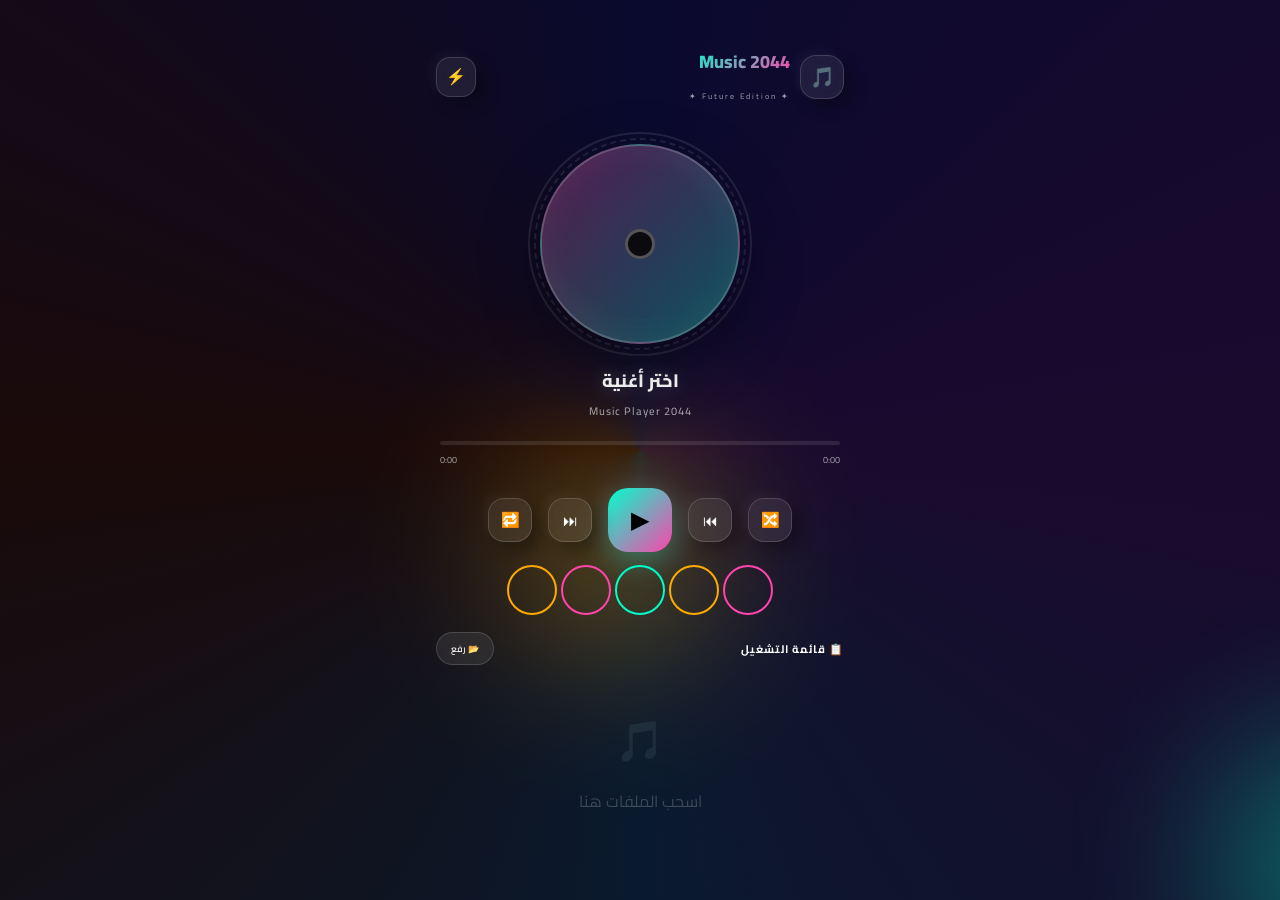
==== commit fb14c63c: "💖 Auto Deploy - Face Swap AI [skip ci]" ====
--- a/www/index.html
+++ b/www/index.html
@@ -3,175 +3,287 @@
 <head>
     <meta charset="UTF-8">
     <meta name="viewport" content="width=device-width, initial-scale=1.0, maximum-scale=1.0, user-scalable=no">
-    <title>Music Player Pro</title>
-    <link href="https://fonts.googleapis.com/css2?family=Cairo:wght@400;500;600;700;800;900&display=swap" rel="stylesheet">
+    <title>Music Player 2044</title>
+    <link href="https://fonts.googleapis.com/css2?family=Cairo:wght@300;400;500;600;700;800;900&display=swap" rel="stylesheet">
     <style>
         :root {
-            --bg: #faf8fc; --surface: #ffffff; --border: #eee8f4;
-            --purple: #9b59b6; --purple-light: #f8f5fb; --purple-dark: #6c3483;
-            --gold: #c9a84c; --red: #e74c3c; --text: #1a1a1a; --text2: #555; --text3: #999;
-            --shadow: 0 2px 10px rgba(0,0,0,0.05);
-            --shadow-lg: 0 8px 30px rgba(0,0,0,0.08);
-            --radius: 14px; --radius-lg: 18px; --radius-xl: 24px;
-            --transition: 0.35s cubic-bezier(0.4, 0, 0.2, 1);
+            --glass: rgba(255,255,255,0.08);
+            --glass-border: rgba(255,255,255,0.15);
+            --text: #ffffff;
+            --text2: rgba(255,255,255,0.6);
+            --accent: #00ffcc;
+            --accent2: #ff44aa;
+            --accent3: #ffaa00;
+            --shadow: 0 8px 32px rgba(0,0,0,0.2);
+            --neumorph: 8px 8px 16px rgba(0,0,0,0.3), -4px -4px 12px rgba(255,255,255,0.05);
         }
 
         * { margin: 0; padding: 0; box-sizing: border-box; }
 
         body {
-            background: #f0edf4; color: var(--text);
-            font-family: 'Cairo', sans-serif; min-height: 100vh;
+            background: #0a0a0f;
+            font-family: 'Cairo', sans-serif;
+            min-height: 100vh; display: flex; align-items: center; justify-content: center;
+            -webkit-tap-highlight-color: transparent;
+            overflow: hidden;
+            direction: rtl;
+        }
+
+        /* Mesh Gradient Background */
+        .bg-mesh {
+            position: fixed; inset: 0; z-index: 0;
+            background: conic-gradient(from 0deg at 50% 50%, 
+                #0a0a2e 0%, #1a0a2e 25%, #0a1a2e 50%, #1a0a0a 75%, #0a0a2e 100%);
+            animation: meshRotate 20s linear infinite;
+        }
+        @keyframes meshRotate { to { filter: hue-rotate(360deg); } }
+
+        .bg-orb {
+            position: fixed; border-radius: 50%; filter: blur(80px); opacity: 0.4;
+            animation: orbFloat 8s ease-in-out infinite;
+        }
+        .bg-orb:nth-child(1) { width: 300px; height: 300px; background: #ff44aa; top: -10%; left: -20%; animation-delay: 0s; }
+        .bg-orb:nth-child(2) { width: 250px; height: 250px; background: #00ffcc; bottom: -10%; right: -15%; animation-delay: -4s; }
+        .bg-orb:nth-child(3) { width: 200px; height: 200px; background: #ffaa00; top: 50%; left: 40%; animation-delay: -2s; }
+
+        @keyframes orbFloat {
+            0%, 100% { transform: translate(0, 0) scale(1); }
+            33% { transform: translate(30px, -30px) scale(1.1); }
+            66% { transform: translate(-20px, 20px) scale(0.9); }
+        }
+
+        .app {
+            width: 100%; max-width: 440px; height: 100vh; max-height: 850px;
+            display: flex; flex-direction: column;
+            position: relative; z-index: 1; padding: 12px;
+        }
+
+        /* ==================== HEADER ==================== */
+        .header {
+            display: flex; align-items: center; justify-content: space-between;
+            padding: 8px 4px; margin-bottom: 8px;
+        }
+        .header-brand {
+            display: flex; align-items: center; gap: 10px;
+        }
+        .logo {
+            width: 44px; height: 44px;
+            background: var(--glass); border: 1px solid var(--glass-border);
+            border-radius: 16px; display: flex; align-items: center; justify-content: center;
+            font-size: 20px; backdrop-filter: blur(20px);
+            box-shadow: var(--neumorph);
+        }
+        .header-text h1 {
+            font-size: 18px; font-weight: 800;
+            background: linear-gradient(135deg, #00ffcc, #ff44aa);
+            -webkit-background-clip: text; -webkit-text-fill-color: transparent;
+            background-clip: text;
+        }
+        .header-text span { font-size: 8px; color: var(--text2); letter-spacing: 2px; }
+
+        .btn-glass {
+            width: 40px; height: 40px;
+            background: var(--glass); border: 1px solid var(--glass-border);
+            color: var(--text); cursor: pointer; border-radius: 14px;
+            font-size: 16px; display: flex; align-items: center; justify-content: center;
+            backdrop-filter: blur(20px); box-shadow: var(--neumorph);
+            transition: all 0.3s;
+        }
+        .btn-glass:active { transform: scale(0.9); box-shadow: inset 4px 4px 8px rgba(0,0,0,0.4); }
+
+        /* ==================== NOW PLAYING ==================== */
+        .now-playing {
+            text-align: center; padding: 20px 0;
+            position: relative;
+        }
+        .disc-container {
+            width: 200px; height: 200px; margin: 0 auto 20px; position: relative;
+        }
+        .disc-outer-ring {
+            position: absolute; inset: -12px;
+            border: 2px solid rgba(255,255,255,0.1); border-radius: 50%;
+            animation: ringSpin 8s linear infinite;
+        }
+        .disc-outer-ring:nth-child(2) { inset: -6px; border-style: dashed; animation-duration: 6s; animation-direction: reverse; }
+        @keyframes ringSpin { to { transform: rotate(360deg); } }
+
+        .disc {
+            width: 100%; height: 100%;
+            background: linear-gradient(135deg, rgba(255,68,170,0.3), rgba(0,255,204,0.3));
+            border: 2px solid rgba(255,255,255,0.2); border-radius: 50%;
             display: flex; align-items: center; justify-content: center;
-            -webkit-tap-highlight-color: transparent; direction: rtl;
-        }
-
-        .app {
-            width: 100%; max-width: 480px; height: 100vh; max-height: 900px;
-            display: flex; flex-direction: column; background: var(--bg);
-            box-shadow: 0 20px 60px rgba(0,0,0,0.12); overflow: hidden;
-        }
-
-        .header {
-            padding: 12px 16px; background: #fff; border-bottom: 1px solid var(--border);
-            display: flex; align-items: center; justify-content: space-between; z-index: 10;
-        }
-        .brand { display: flex; align-items: center; gap: 10px; }
-        .logo-icon {
-            width: 40px; height: 40px; background: linear-gradient(135deg, var(--purple), #8e44ad);
-            border-radius: 12px; display: flex; align-items: center; justify-content: center;
-            font-size: 18px; box-shadow: 0 3px 10px rgba(155,89,182,0.25);
-        }
-        .brand-text h1 { font-size: 16px; font-weight: 800; }
-        .brand-text span { font-size: 8px; color: #999; }
-
-        /* Now Playing */
-        .now-playing {
-            padding: 20px; text-align: center; background: #fff; border-bottom: 1px solid var(--border);
-        }
-        .album-art {
-            width: 180px; height: 180px; margin: 0 auto 15px;
-            background: linear-gradient(135deg, #9b59b6, #6c3483);
-            border-radius: var(--radius-xl); display: flex; align-items: center; justify-content: center;
-            font-size: 60px; box-shadow: 0 10px 30px rgba(155,89,182,0.3);
-            animation: albumFloat 3s ease-in-out infinite;
-        }
-        @keyframes albumFloat { 0%,100%{transform:translateY(0)} 50%{transform:translateY(-6px)} }
-
-        .song-title { font-size: 17px; font-weight: 800; color: #1a1a1a; margin-bottom: 4px; }
-        .song-artist { font-size: 11px; color: #999; font-weight: 600; }
-
-        /* Progress */
-        .progress-container { padding: 0 20px 15px; background: #fff; border-bottom: 1px solid var(--border); }
-        .progress-bar {
-            width: 100%; height: 5px; background: #f0e8f4; border-radius: 3px;
-            cursor: pointer; position: relative; margin-bottom: 6px;
+            font-size: 70px; backdrop-filter: blur(20px);
+            box-shadow: 0 20px 60px rgba(0,0,0,0.4), inset 0 0 40px rgba(255,255,255,0.05);
+            animation: discSpin 4s linear infinite paused;
+        }
+        .disc.playing { animation-play-state: running; }
+        @keyframes discSpin { to { transform: rotate(360deg); } }
+
+        .disc-center {
+            width: 30px; height: 30px; background: #0a0a0f;
+            border: 3px solid rgba(255,255,255,0.3); border-radius: 50%;
+            position: absolute;
+        }
+
+        .song-name {
+            font-size: 18px; font-weight: 800; color: var(--text);
+            margin-bottom: 4px; text-shadow: 0 0 20px rgba(255,255,255,0.3);
+        }
+        .song-artist {
+            font-size: 11px; color: var(--text2); font-weight: 500;
+            letter-spacing: 1px;
+        }
+
+        /* ==================== PROGRESS ==================== */
+        .progress-section { padding: 0 8px 12px; }
+        .progress-track {
+            width: 100%; height: 4px;
+            background: rgba(255,255,255,0.1); border-radius: 2px;
+            cursor: pointer; position: relative;
         }
         .progress-fill {
-            height: 100%; background: linear-gradient(90deg, #9b59b6, #6c3483);
-            border-radius: 3px; width: 0%; transition: width 0.1s linear;
-            position: relative;
-        }
-        .progress-thumb {
-            position: absolute; right: -8px; top: -5px;
-            width: 15px; height: 15px; background: #fff;
-            border: 3px solid #9b59b6; border-radius: 50%;
-        }
-        .time-row { display: flex; justify-content: space-between; font-size: 9px; color: #999; }
-
-        /* Controls */
-        .controls-row {
+            height: 100%; background: linear-gradient(90deg, #00ffcc, #ff44aa);
+            border-radius: 2px; width: 0%; transition: width 0.1s linear;
+            box-shadow: 0 0 10px rgba(0,255,204,0.5);
+        }
+        .time-row {
+            display: flex; justify-content: space-between;
+            font-size: 9px; color: var(--text2); margin-top: 6px;
+        }
+
+        /* ==================== CONTROLS ==================== */
+        .controls-section {
             display: flex; align-items: center; justify-content: center;
-            gap: 20px; padding: 12px 20px; background: #fff; border-bottom: 1px solid var(--border);
-        }
-        .ctrl-btn {
-            width: 40px; height: 40px; background: #f8f6fa; border: 1px solid var(--border);
-            color: #888; cursor: pointer; border-radius: 50%; font-size: 16px;
-            display: flex; align-items: center; justify-content: center; transition: var(--transition);
-        }
-        .ctrl-btn:hover { background: #f0e8f4; color: var(--purple); }
-        .ctrl-btn.active { background: var(--purple-light); border-color: var(--purple); color: var(--purple); }
-        .btn-play-main {
-            width: 60px; height: 60px; background: linear-gradient(135deg, #9b59b6, #6c3483);
-            color: #fff; font-size: 22px; box-shadow: 0 6px 20px rgba(155,89,182,0.4);
-        }
-        .btn-play-main:hover { transform: scale(1.05); }
-
-        /* Visualizer */
-        .visualizer {
-            display: flex; align-items: flex-end; justify-content: center;
-            gap: 3px; height: 50px; padding: 10px 20px; background: #fff; border-bottom: 1px solid var(--border);
-        }
-        .vis-bar {
-            width: 4px; border-radius: 2px;
-            background: linear-gradient(to top, #9b59b6, #c39bd3);
-            transition: height 0.1s ease;
-            animation: visDance 0.5s ease-in-out infinite alternate;
-        }
-        @keyframes visDance { from{transform:scaleY(0.3)} to{transform:scaleY(1)} }
-
-        /* Playlist */
+            gap: 16px; padding: 8px 0;
+        }
+        .ctrl-glass {
+            width: 44px; height: 44px;
+            background: var(--glass); border: 1px solid var(--glass-border);
+            color: var(--text); cursor: pointer; border-radius: 16px;
+            font-size: 15px; display: flex; align-items: center; justify-content: center;
+            backdrop-filter: blur(20px); box-shadow: var(--neumorph);
+            transition: all 0.3s;
+        }
+        .ctrl-glass:active { transform: scale(0.9); box-shadow: inset 4px 4px 8px rgba(0,0,0,0.4); }
+        .ctrl-glass.active { border-color: #00ffcc; color: #00ffcc; box-shadow: 0 0 20px rgba(0,255,204,0.3); }
+
+        .btn-play-big {
+            width: 64px; height: 64px;
+            background: linear-gradient(135deg, #00ffcc, #ff44aa);
+            border: none; color: #000; cursor: pointer; border-radius: 20px;
+            font-size: 24px; display: flex; align-items: center; justify-content: center;
+            box-shadow: 0 10px 30px rgba(0,255,204,0.3), 0 0 40px rgba(255,68,170,0.2);
+            transition: all 0.3s;
+        }
+        .btn-play-big:active { transform: scale(0.9); }
+
+        /* ==================== VISUALIZER ==================== */
+        .viz-container {
+            display: flex; align-items: center; justify-content: center;
+            gap: 4px; height: 60px; padding: 10px 0;
+        }
+        .viz-ring {
+            width: 50px; height: 50px; border-radius: 50%;
+            border: 2px solid rgba(255,255,255,0.2);
+            position: relative; animation: vizPulse 1s ease-in-out infinite;
+        }
+        @keyframes vizPulse {
+            0%, 100% { transform: scale(0.8); opacity: 0.5; }
+            50% { transform: scale(1.2); opacity: 1; }
+        }
+        .viz-ring:nth-child(1) { animation-delay: 0s; border-color: #ff44aa; }
+        .viz-ring:nth-child(2) { animation-delay: 0.2s; border-color: #ffaa00; }
+        .viz-ring:nth-child(3) { animation-delay: 0.4s; border-color: #00ffcc; }
+        .viz-ring:nth-child(4) { animation-delay: 0.6s; border-color: #ff44aa; }
+        .viz-ring:nth-child(5) { animation-delay: 0.8s; border-color: #ffaa00; }
+
+        /* ==================== PLAYLIST ==================== */
         .playlist-header {
-            padding: 10px 16px; font-size: 12px; font-weight: 700;
-            color: #1a1a1a; display: flex; justify-content: space-between; align-items: center;
-        }
-        .btn-upload {
-            padding: 6px 14px; background: var(--purple-light); border: 1px solid var(--purple);
-            color: var(--purple); cursor: pointer; border-radius: 20px;
-            font-size: 9px; font-weight: 700; font-family: 'Cairo', sans-serif;
-        }
+            display: flex; justify-content: space-between; align-items: center;
+            padding: 8px 4px; margin-top: 4px;
+        }
+        .playlist-title {
+            font-size: 11px; font-weight: 700; color: var(--text);
+            letter-spacing: 1px;
+        }
+        .btn-upload-glass {
+            padding: 7px 14px;
+            background: var(--glass); border: 1px solid var(--glass-border);
+            color: var(--text); cursor: pointer; border-radius: 20px;
+            font-size: 9px; font-family: 'Cairo', sans-serif; font-weight: 600;
+            backdrop-filter: blur(20px);
+        }
+
         .playlist {
-            flex: 1; overflow-y: auto; padding: 0 12px 10px;
+            flex: 1; overflow-y: auto; padding: 0 2px;
         }
         .playlist::-webkit-scrollbar { width: 3px; }
-        .playlist::-webkit-scrollbar-thumb { background: #ddd; border-radius: 3px; }
-
-        .song-item {
+        .playlist::-webkit-scrollbar-thumb { background: rgba(255,255,255,0.1); border-radius: 3px; }
+
+        .song-card {
             display: flex; align-items: center; gap: 10px; padding: 10px 12px;
-            background: #fff; border: 1px solid var(--border); border-radius: var(--radius);
-            margin-bottom: 6px; cursor: pointer; transition: var(--transition);
-        }
-        .song-item:hover { border-color: #d5c8e0; background: #fdfbff; }
-        .song-item.active { border-color: var(--purple); background: var(--purple-light); }
-        .song-item .s-icon { font-size: 24px; flex-shrink: 0; }
-        .song-item .s-info { flex: 1; min-width: 0; }
-        .song-item .s-name { font-size: 11px; font-weight: 700; white-space: nowrap; overflow: hidden; text-overflow: ellipsis; }
-        .song-item .s-dur { font-size: 9px; color: #999; }
-        .song-item .s-del { color: #e74c3c; cursor: pointer; font-size: 16px; opacity: 0.5; transition: 0.3s; }
-        .song-item .s-del:hover { opacity: 1; }
-
-        .empty-playlist { text-align: center; padding: 30px; color: #ccc; }
-        .empty-playlist .icon { font-size: 40px; display: block; margin-bottom: 8px; }
+            background: var(--glass); border: 1px solid var(--glass-border);
+            border-radius: 16px; margin-bottom: 6px; cursor: pointer;
+            backdrop-filter: blur(20px); transition: all 0.3s;
+        }
+        .song-card:hover { border-color: rgba(255,255,255,0.3); }
+        .song-card.active { border-color: #00ffcc; box-shadow: 0 0 15px rgba(0,255,204,0.2); }
+        .song-card .s-icon { font-size: 20px; }
+        .song-card .s-info { flex: 1; min-width: 0; }
+        .song-card .s-name { font-size: 11px; font-weight: 600; color: var(--text); white-space: nowrap; overflow: hidden; text-overflow: ellipsis; }
+        .song-card .s-dur { font-size: 9px; color: var(--text2); }
+        .song-card .s-del { color: #ff4466; cursor: pointer; opacity: 0.5; transition: 0.3s; }
+        .song-card .s-del:hover { opacity: 1; }
+
+        .empty-state { text-align: center; padding: 30px; color: rgba(255,255,255,0.2); }
+        .empty-state .icon { font-size: 40px; display: block; margin-bottom: 8px; }
 
         input[type="file"] { display: none; }
 
         .toast {
             position: fixed; bottom: 30px; left: 50%;
             transform: translateX(-50%) translateY(120px);
-            background: #1a1a1a; color: #fff; padding: 10px 20px;
-            border-radius: 25px; font-size: 10px; font-weight: 600;
+            background: rgba(0,0,0,0.8); backdrop-filter: blur(20px);
+            border: 1px solid rgba(255,255,255,0.2); color: #fff;
+            padding: 12px 24px; border-radius: 30px; font-size: 10px;
             z-index: 300; transition: transform 0.4s; font-family: 'Cairo', sans-serif;
         }
         .toast.show { transform: translateX(-50%) translateY(0); }
     </style>
 </head>
 <body>
+    <div class="bg-mesh"></div>
+    <div class="bg-orb"></div>
+    <div class="bg-orb"></div>
+    <div class="bg-orb"></div>
+
     <div class="app">
         <div class="header">
-            <div class="brand">
-                <div class="logo-icon">🎵</div>
-                <div class="brand-text"><h1>Music Player Pro</h1><span>مشغل صوت احترافي</span></div>
+            <div class="header-brand">
+                <div class="logo">🎵</div>
+                <div class="header-text">
+                    <h1>Music 2044</h1>
+                    <span>✦ Future Edition ✦</span>
+                </div>
             </div>
+            <button class="btn-glass">⚡</button>
         </div>
 
         <div class="now-playing">
-            <div class="album-art" id="albumArt">🎵</div>
-            <div class="song-title" id="songTitle">اختر أغنية</div>
-            <div class="song-artist" id="songArtist">قائمة التشغيل</div>
-        </div>
-
-        <div class="progress-container">
-            <div class="progress-bar" id="progressBar" onclick="seek(event)">
-                <div class="progress-fill" id="progressFill"><div class="progress-thumb"></div></div>
+            <div class="disc-container">
+                <div class="disc-outer-ring"></div>
+                <div class="disc-outer-ring"></div>
+                <div class="disc" id="disc">
+                    <div class="disc-center"></div>
+                </div>
+            </div>
+            <div class="song-name" id="songTitle">اختر أغنية</div>
+            <div class="song-artist" id="songArtist">Music Player 2044</div>
+        </div>
+
+        <div class="progress-section">
+            <div class="progress-track" id="progressTrack" onclick="seek(event)">
+                <div class="progress-fill" id="progressFill"></div>
             </div>
             <div class="time-row">
                 <span id="currentTime">0:00</span>
@@ -179,219 +291,121 @@
             </div>
         </div>
 
-        <div class="controls-row">
-            <button class="ctrl-btn" id="shuffleBtn" onclick="toggleShuffle()">🔀</button>
-            <button class="ctrl-btn" onclick="prevSong()">⏮</button>
-            <button class="ctrl-btn btn-play-main" id="playBtn" onclick="togglePlay()">▶</button>
-            <button class="ctrl-btn" onclick="nextSong()">⏭</button>
-            <button class="ctrl-btn" id="repeatBtn" onclick="toggleRepeat()">🔁</button>
-        </div>
-
-        <div class="visualizer" id="visualizer"></div>
+        <div class="controls-section">
+            <button class="ctrl-glass" id="shuffleBtn" onclick="toggleShuffle()">🔀</button>
+            <button class="ctrl-glass" onclick="prevSong()">⏮</button>
+            <button class="btn-play-big" id="playBtn" onclick="togglePlay()">▶</button>
+            <button class="ctrl-glass" onclick="nextSong()">⏭</button>
+            <button class="ctrl-glass" id="repeatBtn" onclick="toggleRepeat()">🔁</button>
+        </div>
+
+        <div class="viz-container" id="visualizer">
+            <div class="viz-ring"></div><div class="viz-ring"></div><div class="viz-ring"></div>
+            <div class="viz-ring"></div><div class="viz-ring"></div>
+        </div>
 
         <div class="playlist-header">
-            <span>📋 قائمة التشغيل</span>
-            <button class="btn-upload" onclick="document.getElementById('fileInput').click()">📂 رفع ملفات</button>
+            <span class="playlist-title">📋 قائمة التشغيل</span>
+            <button class="btn-upload-glass" onclick="document.getElementById('fileInput').click()">📂 رفع</button>
             <input type="file" id="fileInput" accept="audio/*" multiple onchange="addFiles()">
         </div>
 
         <div class="playlist" id="playlist">
-            <div class="empty-playlist"><span class="icon">🎵</span><span>لا توجد أغاني</span></div>
+            <div class="empty-state"><span class="icon">🎵</span><span>اسحب الملفات هنا</span></div>
         </div>
     </div>
 
     <div class="toast" id="toast"></div>
 
     <script>
-        // ==================== STATE ====================
-        let playlist = [];
-        let currentIndex = -1;
+        let playlist = [], currentIndex = -1;
         let audio = new Audio();
-        let isPlaying = false;
-        let isShuffle = false;
-        let isRepeat = false;
-
-        // ==================== VISUALIZER ====================
-        function createVisualizer() {
-            const vis = document.getElementById('visualizer');
-            vis.innerHTML = '';
-            for (let i = 0; i < 30; i++) {
-                const bar = document.createElement('div');
-                bar.className = 'vis-bar';
-                bar.style.height = (Math.random() * 40 + 5) + 'px';
-                bar.style.animationDelay = (i * 0.03) + 's';
-                vis.appendChild(bar);
-            }
-        }
-        createVisualizer();
-
-        // ==================== AUDIO EVENTS ====================
+        let isPlaying = false, isShuffle = false, isRepeat = false;
+
         audio.addEventListener('timeupdate', () => {
             if (audio.duration) {
-                const pct = (audio.currentTime / audio.duration) * 100;
-                document.getElementById('progressFill').style.width = pct + '%';
+                document.getElementById('progressFill').style.width = (audio.currentTime/audio.duration*100) + '%';
                 document.getElementById('currentTime').textContent = formatTime(audio.currentTime);
             }
-            updateVisualizer();
         });
-
         audio.addEventListener('loadedmetadata', () => {
             document.getElementById('totalTime').textContent = formatTime(audio.duration);
         });
-
-        audio.addEventListener('ended', () => {
-            if (isRepeat) { audio.play(); return; }
-            nextSong();
-        });
-
+        audio.addEventListener('ended', () => { isRepeat ? audio.play() : nextSong(); });
         audio.addEventListener('play', () => {
             isPlaying = true;
             document.getElementById('playBtn').textContent = '⏸';
+            document.getElementById('disc').classList.add('playing');
         });
-
         audio.addEventListener('pause', () => {
             isPlaying = false;
             document.getElementById('playBtn').textContent = '▶';
+            document.getElementById('disc').classList.remove('playing');
         });
 
-        function updateVisualizer() {
-            const bars = document.querySelectorAll('.vis-bar');
-            bars.forEach(bar => {
-                const h = Math.random() * 40 + 5;
-                bar.style.height = h + 'px';
-            });
-        }
-
-        function formatTime(s) {
-            const m = Math.floor(s / 60);
-            const sec = Math.floor(s % 60);
-            return m + ':' + (sec < 10 ? '0' : '') + sec;
-        }
-
-        // ==================== PLAYBACK ====================
+        function formatTime(s) { const m=Math.floor(s/60), sec=Math.floor(s%60); return m+':'+(sec<10?'0':'')+sec; }
+
         function loadSong(index) {
-            if (index < 0 || index >= playlist.length) return;
-            currentIndex = index;
-            const song = playlist[index];
-            audio.src = song.data;
-            document.getElementById('songTitle').textContent = song.name;
-            document.getElementById('songArtist').textContent = song.size;
-            document.getElementById('albumArt').textContent = '🎵';
-            document.getElementById('albumArt').style.background = 'linear-gradient(135deg, #9b59b6, #6c3483)';
+            if (index<0||index>=playlist.length) return;
+            currentIndex=index;
+            const s=playlist[index];
+            audio.src=s.data;
+            document.getElementById('songTitle').textContent=s.name;
+            document.getElementById('songArtist').textContent=s.size;
+            document.getElementById('disc').style.background='linear-gradient(135deg, rgba(255,68,170,0.3), rgba(0,255,204,0.3))';
+            document.getElementById('disc').innerHTML='<div class="disc-center"></div>';
             renderPlaylist();
             audio.play();
         }
 
-        function togglePlay() {
-            if (!audio.src && playlist.length > 0) { loadSong(0); return; }
-            if (isPlaying) audio.pause();
-            else audio.play();
-        }
-
-        function nextSong() {
-            if (!playlist.length) return;
-            let next = isShuffle ? Math.floor(Math.random() * playlist.length) : currentIndex + 1;
-            if (next >= playlist.length) next = 0;
-            loadSong(next);
-        }
-
-        function prevSong() {
-            if (!playlist.length) return;
-            let prev = currentIndex - 1;
-            if (prev < 0) prev = playlist.length - 1;
-            loadSong(prev);
-        }
-
-        function toggleShuffle() {
-            isShuffle = !isShuffle;
-            document.getElementById('shuffleBtn').classList.toggle('active', isShuffle);
-            showToast(isShuffle ? '🔀 عشوائي' : '🔀 ترتيب');
-        }
-
-        function toggleRepeat() {
-            isRepeat = !isRepeat;
-            document.getElementById('repeatBtn').classList.toggle('active', isRepeat);
-            showToast(isRepeat ? '🔁 تكرار' : '🔁 عادي');
-        }
-
-        function seek(e) {
-            if (!audio.duration) return;
-            const rect = document.getElementById('progressBar').getBoundingClientRect();
-            const pct = (e.clientX - rect.left) / rect.width;
-            audio.currentTime = pct * audio.duration;
-        }
-
-        // ==================== PLAYLIST ====================
+        function togglePlay() { if(!audio.src&&playlist.length>0){loadSong(0);return;} isPlaying?audio.pause():audio.play(); }
+        function nextSong() { if(!playlist.length)return; let n=isShuffle?Math.floor(Math.random()*playlist.length):currentIndex+1; if(n>=playlist.length)n=0; loadSong(n); }
+        function prevSong() { if(!playlist.length)return; let p=currentIndex-1; if(p<0)p=playlist.length-1; loadSong(p); }
+        function toggleShuffle() { isShuffle=!isShuffle; document.getElementById('shuffleBtn').classList.toggle('active',isShuffle); showToast(isShuffle?'🔀 عشوائي':'🔀 ترتيب'); }
+        function toggleRepeat() { isRepeat=!isRepeat; document.getElementById('repeatBtn').classList.toggle('active',isRepeat); showToast(isRepeat?'🔁 تكرار':'🔁 عادي'); }
+        function seek(e) { if(!audio.duration)return; const r=document.getElementById('progressTrack').getBoundingClientRect(); audio.currentTime=((e.clientX-r.left)/r.width)*audio.duration; }
+
         function addFiles() {
-            const files = document.getElementById('fileInput').files;
-            if (!files.length) return;
-
-            Array.from(files).forEach(file => {
-                const reader = new FileReader();
-                reader.onload = function(e) {
-                    playlist.push({
-                        name: file.name.replace(/\.[^/.]+$/, ""),
-                        size: formatSize(file.size),
-                        data: e.target.result,
-                        id: Date.now() + Math.random()
-                    });
+            const files=document.getElementById('fileInput').files;
+            if(!files.length)return;
+            Array.from(files).forEach(f=>{
+                const r=new FileReader();
+                r.onload=function(e){
+                    playlist.push({name:f.name.replace(/\.[^/.]+$/,""),size:formatSize(f.size),data:e.target.result,id:Date.now()+Math.random()});
                     renderPlaylist();
-                    if (playlist.length === 1) loadSong(0);
+                    if(playlist.length===1)loadSong(0);
                 };
-                reader.readAsDataURL(file);
+                r.readAsDataURL(f);
             });
-            document.getElementById('fileInput').value = '';
-            showToast('✅ ' + files.length + ' أغنية مضافة');
-        }
-
-        function formatSize(bytes) {
-            return bytes > 1048576 ? (bytes/1048576).toFixed(1) + ' MB' : (bytes/1024).toFixed(1) + ' KB';
-        }
+            document.getElementById('fileInput').value='';
+            showToast('✅ '+files.length+' أغنية');
+        }
+
+        function formatSize(b) { return b>1048576?(b/1048576).toFixed(1)+' MB':(b/1024).toFixed(1)+' KB'; }
 
         function deleteSong(index) {
-            const wasPlaying = currentIndex === index;
-            playlist.splice(index, 1);
-            if (wasPlaying) {
-                audio.pause();
-                audio.src = '';
-                document.getElementById('songTitle').textContent = 'اختر أغنية';
-                document.getElementById('songArtist').textContent = 'قائمة التشغيل';
-                currentIndex = -1;
-                isPlaying = false;
-                document.getElementById('playBtn').textContent = '▶';
-            } else if (currentIndex > index) {
-                currentIndex--;
-            }
+            const wasPlaying=currentIndex===index;
+            playlist.splice(index,1);
+            if(wasPlaying){audio.pause();audio.src='';document.getElementById('songTitle').textContent='اختر أغنية';document.getElementById('songArtist').textContent='Music Player 2044';currentIndex=-1;isPlaying=false;document.getElementById('playBtn').textContent='▶';document.getElementById('disc').classList.remove('playing');}
+            else if(currentIndex>index)currentIndex--;
             renderPlaylist();
             showToast('🗑 تم الحذف');
         }
 
         function renderPlaylist() {
-            const area = document.getElementById('playlist');
-            if (!playlist.length) {
-                area.innerHTML = '<div class="empty-playlist"><span class="icon">🎵</span><span>لا توجد أغاني</span></div>';
-                return;
-            }
-
-            area.innerHTML = playlist.map((s, i) => `
-                <div class="song-item ${i === currentIndex ? 'active' : ''}" onclick="loadSong(${i})">
-                    <span class="s-icon">${i === currentIndex && isPlaying ? '🔊' : '🎵'}</span>
-                    <div class="s-info">
-                        <div class="s-name">${s.name}</div>
-                        <div class="s-dur">${s.size}</div>
-                    </div>
+            const area=document.getElementById('playlist');
+            if(!playlist.length){area.innerHTML='<div class="empty-state"><span class="icon">🎵</span><span>اسحب الملفات هنا</span></div>';return;}
+            area.innerHTML=playlist.map((s,i)=>`
+                <div class="song-card ${i===currentIndex?'active':''}" onclick="loadSong(${i})">
+                    <span class="s-icon">${i===currentIndex&&isPlaying?'🔊':'🎵'}</span>
+                    <div class="s-info"><div class="s-name">${s.name}</div><div class="s-dur">${s.size}</div></div>
                     <span class="s-del" onclick="event.stopPropagation();deleteSong(${i})">🗑</span>
                 </div>
             `).join('');
         }
 
-        function showToast(msg) {
-            const t = document.getElementById('toast');
-            t.textContent = msg; t.classList.add('show');
-            setTimeout(() => t.classList.remove('show'), 2000);
-        }
-
-        // ==================== INIT ====================
+        function showToast(msg) { const t=document.getElementById('toast'); t.textContent=msg; t.classList.add('show'); setTimeout(()=>t.classList.remove('show'),2000); }
+
         renderPlaylist();
     </script>
 </body>
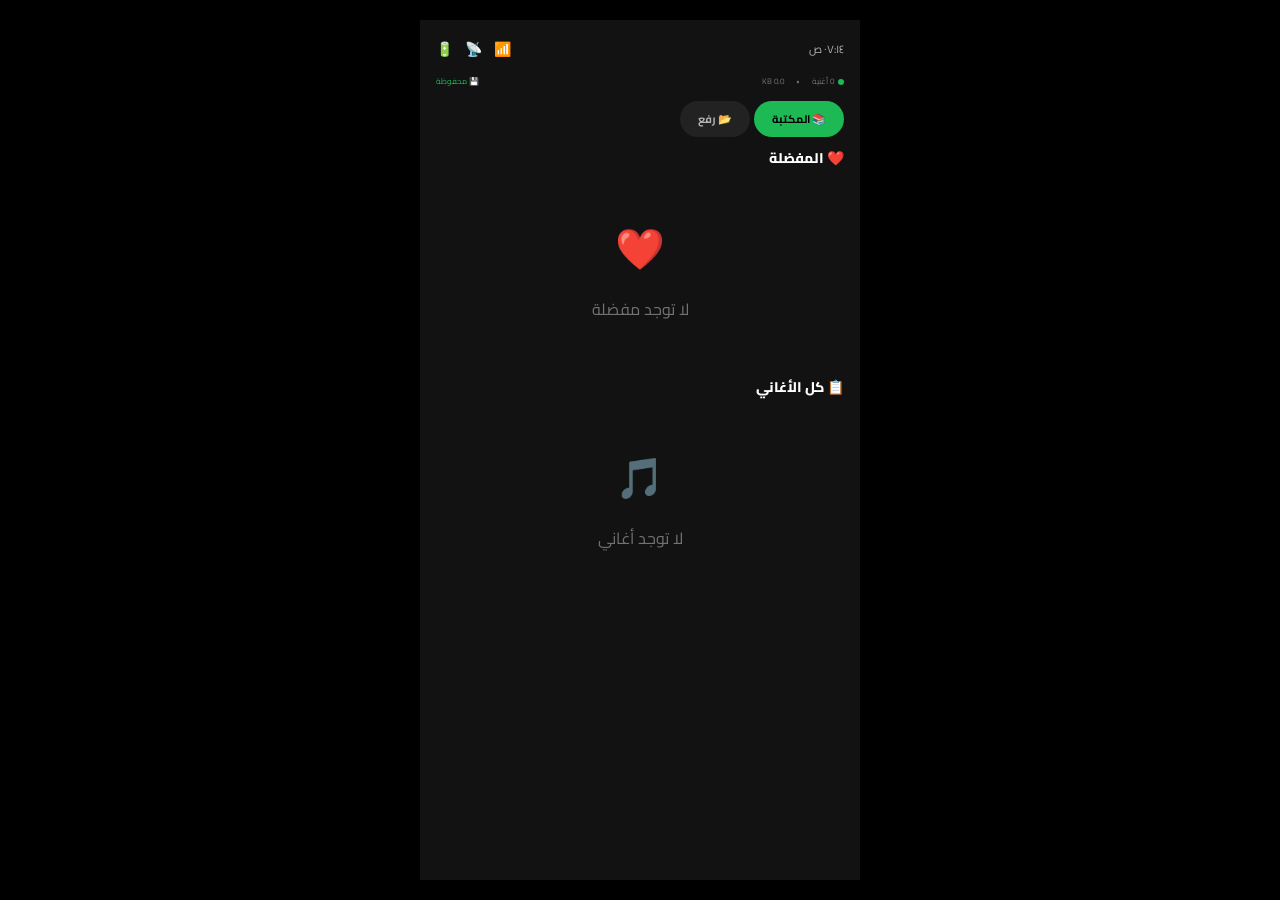
==== commit 6a4c1201: "💖 Auto Deploy - Face Swap AI [skip ci]" ====
--- a/www/index.html
+++ b/www/index.html
@@ -3,410 +3,98 @@
 <head>
     <meta charset="UTF-8">
     <meta name="viewport" content="width=device-width, initial-scale=1.0, maximum-scale=1.0, user-scalable=no">
-    <title>Music Player 2044</title>
+    <title>Spotify X</title>
     <link href="https://fonts.googleapis.com/css2?family=Cairo:wght@300;400;500;600;700;800;900&display=swap" rel="stylesheet">
-    <style>
-        :root {
-            --glass: rgba(255,255,255,0.08);
-            --glass-border: rgba(255,255,255,0.15);
-            --text: #ffffff;
-            --text2: rgba(255,255,255,0.6);
-            --accent: #00ffcc;
-            --accent2: #ff44aa;
-            --accent3: #ffaa00;
-            --shadow: 0 8px 32px rgba(0,0,0,0.2);
-            --neumorph: 8px 8px 16px rgba(0,0,0,0.3), -4px -4px 12px rgba(255,255,255,0.05);
-        }
-
-        * { margin: 0; padding: 0; box-sizing: border-box; }
-
-        body {
-            background: #0a0a0f;
-            font-family: 'Cairo', sans-serif;
-            min-height: 100vh; display: flex; align-items: center; justify-content: center;
-            -webkit-tap-highlight-color: transparent;
-            overflow: hidden;
-            direction: rtl;
-        }
-
-        /* Mesh Gradient Background */
-        .bg-mesh {
-            position: fixed; inset: 0; z-index: 0;
-            background: conic-gradient(from 0deg at 50% 50%, 
-                #0a0a2e 0%, #1a0a2e 25%, #0a1a2e 50%, #1a0a0a 75%, #0a0a2e 100%);
-            animation: meshRotate 20s linear infinite;
-        }
-        @keyframes meshRotate { to { filter: hue-rotate(360deg); } }
-
-        .bg-orb {
-            position: fixed; border-radius: 50%; filter: blur(80px); opacity: 0.4;
-            animation: orbFloat 8s ease-in-out infinite;
-        }
-        .bg-orb:nth-child(1) { width: 300px; height: 300px; background: #ff44aa; top: -10%; left: -20%; animation-delay: 0s; }
-        .bg-orb:nth-child(2) { width: 250px; height: 250px; background: #00ffcc; bottom: -10%; right: -15%; animation-delay: -4s; }
-        .bg-orb:nth-child(3) { width: 200px; height: 200px; background: #ffaa00; top: 50%; left: 40%; animation-delay: -2s; }
-
-        @keyframes orbFloat {
-            0%, 100% { transform: translate(0, 0) scale(1); }
-            33% { transform: translate(30px, -30px) scale(1.1); }
-            66% { transform: translate(-20px, 20px) scale(0.9); }
-        }
-
-        .app {
-            width: 100%; max-width: 440px; height: 100vh; max-height: 850px;
-            display: flex; flex-direction: column;
-            position: relative; z-index: 1; padding: 12px;
-        }
-
-        /* ==================== HEADER ==================== */
-        .header {
-            display: flex; align-items: center; justify-content: space-between;
-            padding: 8px 4px; margin-bottom: 8px;
-        }
-        .header-brand {
-            display: flex; align-items: center; gap: 10px;
-        }
-        .logo {
-            width: 44px; height: 44px;
-            background: var(--glass); border: 1px solid var(--glass-border);
-            border-radius: 16px; display: flex; align-items: center; justify-content: center;
-            font-size: 20px; backdrop-filter: blur(20px);
-            box-shadow: var(--neumorph);
-        }
-        .header-text h1 {
-            font-size: 18px; font-weight: 800;
-            background: linear-gradient(135deg, #00ffcc, #ff44aa);
-            -webkit-background-clip: text; -webkit-text-fill-color: transparent;
-            background-clip: text;
-        }
-        .header-text span { font-size: 8px; color: var(--text2); letter-spacing: 2px; }
-
-        .btn-glass {
-            width: 40px; height: 40px;
-            background: var(--glass); border: 1px solid var(--glass-border);
-            color: var(--text); cursor: pointer; border-radius: 14px;
-            font-size: 16px; display: flex; align-items: center; justify-content: center;
-            backdrop-filter: blur(20px); box-shadow: var(--neumorph);
-            transition: all 0.3s;
-        }
-        .btn-glass:active { transform: scale(0.9); box-shadow: inset 4px 4px 8px rgba(0,0,0,0.4); }
-
-        /* ==================== NOW PLAYING ==================== */
-        .now-playing {
-            text-align: center; padding: 20px 0;
-            position: relative;
-        }
-        .disc-container {
-            width: 200px; height: 200px; margin: 0 auto 20px; position: relative;
-        }
-        .disc-outer-ring {
-            position: absolute; inset: -12px;
-            border: 2px solid rgba(255,255,255,0.1); border-radius: 50%;
-            animation: ringSpin 8s linear infinite;
-        }
-        .disc-outer-ring:nth-child(2) { inset: -6px; border-style: dashed; animation-duration: 6s; animation-direction: reverse; }
-        @keyframes ringSpin { to { transform: rotate(360deg); } }
-
-        .disc {
-            width: 100%; height: 100%;
-            background: linear-gradient(135deg, rgba(255,68,170,0.3), rgba(0,255,204,0.3));
-            border: 2px solid rgba(255,255,255,0.2); border-radius: 50%;
-            display: flex; align-items: center; justify-content: center;
-            font-size: 70px; backdrop-filter: blur(20px);
-            box-shadow: 0 20px 60px rgba(0,0,0,0.4), inset 0 0 40px rgba(255,255,255,0.05);
-            animation: discSpin 4s linear infinite paused;
-        }
-        .disc.playing { animation-play-state: running; }
-        @keyframes discSpin { to { transform: rotate(360deg); } }
-
-        .disc-center {
-            width: 30px; height: 30px; background: #0a0a0f;
-            border: 3px solid rgba(255,255,255,0.3); border-radius: 50%;
-            position: absolute;
-        }
-
-        .song-name {
-            font-size: 18px; font-weight: 800; color: var(--text);
-            margin-bottom: 4px; text-shadow: 0 0 20px rgba(255,255,255,0.3);
-        }
-        .song-artist {
-            font-size: 11px; color: var(--text2); font-weight: 500;
-            letter-spacing: 1px;
-        }
-
-        /* ==================== PROGRESS ==================== */
-        .progress-section { padding: 0 8px 12px; }
-        .progress-track {
-            width: 100%; height: 4px;
-            background: rgba(255,255,255,0.1); border-radius: 2px;
-            cursor: pointer; position: relative;
-        }
-        .progress-fill {
-            height: 100%; background: linear-gradient(90deg, #00ffcc, #ff44aa);
-            border-radius: 2px; width: 0%; transition: width 0.1s linear;
-            box-shadow: 0 0 10px rgba(0,255,204,0.5);
-        }
-        .time-row {
-            display: flex; justify-content: space-between;
-            font-size: 9px; color: var(--text2); margin-top: 6px;
-        }
-
-        /* ==================== CONTROLS ==================== */
-        .controls-section {
-            display: flex; align-items: center; justify-content: center;
-            gap: 16px; padding: 8px 0;
-        }
-        .ctrl-glass {
-            width: 44px; height: 44px;
-            background: var(--glass); border: 1px solid var(--glass-border);
-            color: var(--text); cursor: pointer; border-radius: 16px;
-            font-size: 15px; display: flex; align-items: center; justify-content: center;
-            backdrop-filter: blur(20px); box-shadow: var(--neumorph);
-            transition: all 0.3s;
-        }
-        .ctrl-glass:active { transform: scale(0.9); box-shadow: inset 4px 4px 8px rgba(0,0,0,0.4); }
-        .ctrl-glass.active { border-color: #00ffcc; color: #00ffcc; box-shadow: 0 0 20px rgba(0,255,204,0.3); }
-
-        .btn-play-big {
-            width: 64px; height: 64px;
-            background: linear-gradient(135deg, #00ffcc, #ff44aa);
-            border: none; color: #000; cursor: pointer; border-radius: 20px;
-            font-size: 24px; display: flex; align-items: center; justify-content: center;
-            box-shadow: 0 10px 30px rgba(0,255,204,0.3), 0 0 40px rgba(255,68,170,0.2);
-            transition: all 0.3s;
-        }
-        .btn-play-big:active { transform: scale(0.9); }
-
-        /* ==================== VISUALIZER ==================== */
-        .viz-container {
-            display: flex; align-items: center; justify-content: center;
-            gap: 4px; height: 60px; padding: 10px 0;
-        }
-        .viz-ring {
-            width: 50px; height: 50px; border-radius: 50%;
-            border: 2px solid rgba(255,255,255,0.2);
-            position: relative; animation: vizPulse 1s ease-in-out infinite;
-        }
-        @keyframes vizPulse {
-            0%, 100% { transform: scale(0.8); opacity: 0.5; }
-            50% { transform: scale(1.2); opacity: 1; }
-        }
-        .viz-ring:nth-child(1) { animation-delay: 0s; border-color: #ff44aa; }
-        .viz-ring:nth-child(2) { animation-delay: 0.2s; border-color: #ffaa00; }
-        .viz-ring:nth-child(3) { animation-delay: 0.4s; border-color: #00ffcc; }
-        .viz-ring:nth-child(4) { animation-delay: 0.6s; border-color: #ff44aa; }
-        .viz-ring:nth-child(5) { animation-delay: 0.8s; border-color: #ffaa00; }
-
-        /* ==================== PLAYLIST ==================== */
-        .playlist-header {
-            display: flex; justify-content: space-between; align-items: center;
-            padding: 8px 4px; margin-top: 4px;
-        }
-        .playlist-title {
-            font-size: 11px; font-weight: 700; color: var(--text);
-            letter-spacing: 1px;
-        }
-        .btn-upload-glass {
-            padding: 7px 14px;
-            background: var(--glass); border: 1px solid var(--glass-border);
-            color: var(--text); cursor: pointer; border-radius: 20px;
-            font-size: 9px; font-family: 'Cairo', sans-serif; font-weight: 600;
-            backdrop-filter: blur(20px);
-        }
-
-        .playlist {
-            flex: 1; overflow-y: auto; padding: 0 2px;
-        }
-        .playlist::-webkit-scrollbar { width: 3px; }
-        .playlist::-webkit-scrollbar-thumb { background: rgba(255,255,255,0.1); border-radius: 3px; }
-
-        .song-card {
-            display: flex; align-items: center; gap: 10px; padding: 10px 12px;
-            background: var(--glass); border: 1px solid var(--glass-border);
-            border-radius: 16px; margin-bottom: 6px; cursor: pointer;
-            backdrop-filter: blur(20px); transition: all 0.3s;
-        }
-        .song-card:hover { border-color: rgba(255,255,255,0.3); }
-        .song-card.active { border-color: #00ffcc; box-shadow: 0 0 15px rgba(0,255,204,0.2); }
-        .song-card .s-icon { font-size: 20px; }
-        .song-card .s-info { flex: 1; min-width: 0; }
-        .song-card .s-name { font-size: 11px; font-weight: 600; color: var(--text); white-space: nowrap; overflow: hidden; text-overflow: ellipsis; }
-        .song-card .s-dur { font-size: 9px; color: var(--text2); }
-        .song-card .s-del { color: #ff4466; cursor: pointer; opacity: 0.5; transition: 0.3s; }
-        .song-card .s-del:hover { opacity: 1; }
-
-        .empty-state { text-align: center; padding: 30px; color: rgba(255,255,255,0.2); }
-        .empty-state .icon { font-size: 40px; display: block; margin-bottom: 8px; }
-
-        input[type="file"] { display: none; }
-
-        .toast {
-            position: fixed; bottom: 30px; left: 50%;
-            transform: translateX(-50%) translateY(120px);
-            background: rgba(0,0,0,0.8); backdrop-filter: blur(20px);
-            border: 1px solid rgba(255,255,255,0.2); color: #fff;
-            padding: 12px 24px; border-radius: 30px; font-size: 10px;
-            z-index: 300; transition: transform 0.4s; font-family: 'Cairo', sans-serif;
-        }
-        .toast.show { transform: translateX(-50%) translateY(0); }
-    </style>
+    <link rel="stylesheet" href="css/style.css">
 </head>
 <body>
-    <div class="bg-mesh"></div>
-    <div class="bg-orb"></div>
-    <div class="bg-orb"></div>
-    <div class="bg-orb"></div>
+    <div class="app">
+        <div class="topbar">
+            <span class="topbar-time" id="currentTime2">10:30</span>
+            <div class="topbar-icons"><span>📶</span><span>📡</span><span>🔋</span></div>
+        </div>
+        <div class="storage-info">
+            <span class="storage-dot"></span>
+            <span id="storageCount">0 أغنية</span>
+            <span style="margin:0 8px">•</span>
+            <span id="storageSize">0 KB</span>
+            <span style="margin-right:auto;color:var(--green)">💾 محفوظة</span>
+        </div>
 
-    <div class="app">
-        <div class="header">
-            <div class="header-brand">
-                <div class="logo">🎵</div>
-                <div class="header-text">
-                    <h1>Music 2044</h1>
-                    <span>✦ Future Edition ✦</span>
+        <div class="nav-tabs">
+            <button class="nav-tab active" onclick="switchTab('library', this)">📚 المكتبة</button>
+            <button class="nav-tab" onclick="switchTab('upload', this)">📂 رفع</button>
+        </div>
+
+        <div class="content-area">
+            <div id="libraryTab">
+                <div class="section">
+                    <div class="section-title">❤️ المفضلة</div>
+                    <div class="song-list" id="favoritesList"></div>
+                </div>
+                <div class="section">
+                    <div class="section-title">📋 كل الأغاني</div>
+                    <div class="song-list" id="allSongsList"></div>
                 </div>
             </div>
-            <button class="btn-glass">⚡</button>
+            <div id="uploadTab" style="display:none;">
+                <div class="upload-section">
+                    <button class="upload-btn" onclick="document.getElementById('fileInput').click()">📂 رفع موسيقى</button>
+                    <input type="file" id="fileInput" accept="audio/*" multiple onchange="addFiles()">
+                    <p class="upload-status" id="uploadStatus">MP3, WAV, OGG, FLAC - سيتم الحفظ تلقائياً</p>
+                </div>
+            </div>
         </div>
 
-        <div class="now-playing">
-            <div class="disc-container">
-                <div class="disc-outer-ring"></div>
-                <div class="disc-outer-ring"></div>
-                <div class="disc" id="disc">
-                    <div class="disc-center"></div>
-                </div>
+        <div class="now-playing-bar" id="nowPlayingBar" onclick="openPlayer()">
+            <div class="np-img">🎵</div>
+            <div class="np-info">
+                <div class="np-name" id="npName">اختر أغنية</div>
+                <div class="np-artist" id="npArtist"></div>
             </div>
-            <div class="song-name" id="songTitle">اختر أغنية</div>
-            <div class="song-artist" id="songArtist">Music Player 2044</div>
+            <div class="np-actions">
+                <button class="np-btn play-btn" id="miniPlayBtn" onclick="event.stopPropagation();togglePlay()">▶</button>
+                <button class="np-btn" onclick="event.stopPropagation();nextSong()">⏭</button>
+            </div>
         </div>
+    </div>
 
-        <div class="progress-section">
-            <div class="progress-track" id="progressTrack" onclick="seek(event)">
+    <div class="player-overlay" id="playerOverlay">
+        <div class="player-top">
+            <button class="player-close" onclick="closePlayer()">▼</button>
+            <span style="font-size:10px;color:var(--text2)">NOW PLAYING</span>
+            <span style="font-size:16px">⋮</span>
+        </div>
+        <div class="player-artwork">
+            <div class="player-art" id="playerArt">🎵</div>
+        </div>
+        <div class="player-info">
+            <div class="player-name" id="playerName">اختر أغنية</div>
+            <div class="player-artist" id="playerArtist"></div>
+        </div>
+        <div class="player-progress">
+            <div class="progress-bar" id="progressBar" onclick="seek(event)">
                 <div class="progress-fill" id="progressFill"></div>
             </div>
-            <div class="time-row">
+            <div class="progress-time">
                 <span id="currentTime">0:00</span>
                 <span id="totalTime">0:00</span>
             </div>
         </div>
-
-        <div class="controls-section">
-            <button class="ctrl-glass" id="shuffleBtn" onclick="toggleShuffle()">🔀</button>
-            <button class="ctrl-glass" onclick="prevSong()">⏮</button>
-            <button class="btn-play-big" id="playBtn" onclick="togglePlay()">▶</button>
-            <button class="ctrl-glass" onclick="nextSong()">⏭</button>
-            <button class="ctrl-glass" id="repeatBtn" onclick="toggleRepeat()">🔁</button>
+        <div class="player-controls">
+            <button class="player-ctrl" id="shuffleBtn" onclick="toggleShuffle()">🔀</button>
+            <button class="player-ctrl" onclick="prevSong()">⏮</button>
+            <button class="player-ctrl play-main" id="playBtn" onclick="togglePlay()">▶</button>
+            <button class="player-ctrl" onclick="nextSong()">⏭</button>
+            <button class="player-ctrl" id="repeatBtn" onclick="toggleRepeat()">🔁</button>
         </div>
-
-        <div class="viz-container" id="visualizer">
-            <div class="viz-ring"></div><div class="viz-ring"></div><div class="viz-ring"></div>
-            <div class="viz-ring"></div><div class="viz-ring"></div>
-        </div>
-
-        <div class="playlist-header">
-            <span class="playlist-title">📋 قائمة التشغيل</span>
-            <button class="btn-upload-glass" onclick="document.getElementById('fileInput').click()">📂 رفع</button>
-            <input type="file" id="fileInput" accept="audio/*" multiple onchange="addFiles()">
-        </div>
-
-        <div class="playlist" id="playlist">
-            <div class="empty-state"><span class="icon">🎵</span><span>اسحب الملفات هنا</span></div>
+        <div class="player-extra">
+            <span id="likeBtn" onclick="toggleLike()">🤍</span>
+            <span>📤</span>
         </div>
     </div>
 
     <div class="toast" id="toast"></div>
-
-    <script>
-        let playlist = [], currentIndex = -1;
-        let audio = new Audio();
-        let isPlaying = false, isShuffle = false, isRepeat = false;
-
-        audio.addEventListener('timeupdate', () => {
-            if (audio.duration) {
-                document.getElementById('progressFill').style.width = (audio.currentTime/audio.duration*100) + '%';
-                document.getElementById('currentTime').textContent = formatTime(audio.currentTime);
-            }
-        });
-        audio.addEventListener('loadedmetadata', () => {
-            document.getElementById('totalTime').textContent = formatTime(audio.duration);
-        });
-        audio.addEventListener('ended', () => { isRepeat ? audio.play() : nextSong(); });
-        audio.addEventListener('play', () => {
-            isPlaying = true;
-            document.getElementById('playBtn').textContent = '⏸';
-            document.getElementById('disc').classList.add('playing');
-        });
-        audio.addEventListener('pause', () => {
-            isPlaying = false;
-            document.getElementById('playBtn').textContent = '▶';
-            document.getElementById('disc').classList.remove('playing');
-        });
-
-        function formatTime(s) { const m=Math.floor(s/60), sec=Math.floor(s%60); return m+':'+(sec<10?'0':'')+sec; }
-
-        function loadSong(index) {
-            if (index<0||index>=playlist.length) return;
-            currentIndex=index;
-            const s=playlist[index];
-            audio.src=s.data;
-            document.getElementById('songTitle').textContent=s.name;
-            document.getElementById('songArtist').textContent=s.size;
-            document.getElementById('disc').style.background='linear-gradient(135deg, rgba(255,68,170,0.3), rgba(0,255,204,0.3))';
-            document.getElementById('disc').innerHTML='<div class="disc-center"></div>';
-            renderPlaylist();
-            audio.play();
-        }
-
-        function togglePlay() { if(!audio.src&&playlist.length>0){loadSong(0);return;} isPlaying?audio.pause():audio.play(); }
-        function nextSong() { if(!playlist.length)return; let n=isShuffle?Math.floor(Math.random()*playlist.length):currentIndex+1; if(n>=playlist.length)n=0; loadSong(n); }
-        function prevSong() { if(!playlist.length)return; let p=currentIndex-1; if(p<0)p=playlist.length-1; loadSong(p); }
-        function toggleShuffle() { isShuffle=!isShuffle; document.getElementById('shuffleBtn').classList.toggle('active',isShuffle); showToast(isShuffle?'🔀 عشوائي':'🔀 ترتيب'); }
-        function toggleRepeat() { isRepeat=!isRepeat; document.getElementById('repeatBtn').classList.toggle('active',isRepeat); showToast(isRepeat?'🔁 تكرار':'🔁 عادي'); }
-        function seek(e) { if(!audio.duration)return; const r=document.getElementById('progressTrack').getBoundingClientRect(); audio.currentTime=((e.clientX-r.left)/r.width)*audio.duration; }
-
-        function addFiles() {
-            const files=document.getElementById('fileInput').files;
-            if(!files.length)return;
-            Array.from(files).forEach(f=>{
-                const r=new FileReader();
-                r.onload=function(e){
-                    playlist.push({name:f.name.replace(/\.[^/.]+$/,""),size:formatSize(f.size),data:e.target.result,id:Date.now()+Math.random()});
-                    renderPlaylist();
-                    if(playlist.length===1)loadSong(0);
-                };
-                r.readAsDataURL(f);
-            });
-            document.getElementById('fileInput').value='';
-            showToast('✅ '+files.length+' أغنية');
-        }
-
-        function formatSize(b) { return b>1048576?(b/1048576).toFixed(1)+' MB':(b/1024).toFixed(1)+' KB'; }
-
-        function deleteSong(index) {
-            const wasPlaying=currentIndex===index;
-            playlist.splice(index,1);
-            if(wasPlaying){audio.pause();audio.src='';document.getElementById('songTitle').textContent='اختر أغنية';document.getElementById('songArtist').textContent='Music Player 2044';currentIndex=-1;isPlaying=false;document.getElementById('playBtn').textContent='▶';document.getElementById('disc').classList.remove('playing');}
-            else if(currentIndex>index)currentIndex--;
-            renderPlaylist();
-            showToast('🗑 تم الحذف');
-        }
-
-        function renderPlaylist() {
-            const area=document.getElementById('playlist');
-            if(!playlist.length){area.innerHTML='<div class="empty-state"><span class="icon">🎵</span><span>اسحب الملفات هنا</span></div>';return;}
-            area.innerHTML=playlist.map((s,i)=>`
-                <div class="song-card ${i===currentIndex?'active':''}" onclick="loadSong(${i})">
-                    <span class="s-icon">${i===currentIndex&&isPlaying?'🔊':'🎵'}</span>
-                    <div class="s-info"><div class="s-name">${s.name}</div><div class="s-dur">${s.size}</div></div>
-                    <span class="s-del" onclick="event.stopPropagation();deleteSong(${i})">🗑</span>
-                </div>
-            `).join('');
-        }
-
-        function showToast(msg) { const t=document.getElementById('toast'); t.textContent=msg; t.classList.add('show'); setTimeout(()=>t.classList.remove('show'),2000); }
-
-        renderPlaylist();
-    </script>
+    <script src="js/app.js"></script>
 </body>
 </html>
--- a/www/css/style.css
+++ b/www/css/style.css
@@ -0,0 +1,149 @@
+/* Spotify X - Styles */
+:root {
+    --bg: #121212; --surface: #1a1a1a; --surface2: #222222;
+    --border: #282828; --green: #1DB954; --green-light: #1ed760;
+    --text: #ffffff; --text2: #b3b3b3; --text3: #727272;
+    --radius: 8px; --radius-lg: 12px;
+}
+
+* { margin: 0; padding: 0; box-sizing: border-box; }
+
+body {
+    background: #000; color: var(--text);
+    font-family: 'Cairo', sans-serif;
+    min-height: 100vh; display: flex; align-items: center; justify-content: center;
+    -webkit-tap-highlight-color: transparent; direction: rtl;
+}
+
+.app {
+    width: 100%; max-width: 440px; height: 100vh; max-height: 860px;
+    display: flex; flex-direction: column;
+    background: var(--bg); overflow: hidden;
+    box-shadow: 0 0 60px rgba(0,0,0,0.8);
+}
+
+/* Top Bar */
+.topbar { padding: 16px 16px 8px; display: flex; align-items: center; justify-content: space-between; }
+.topbar-time { font-size: 11px; color: var(--text2); }
+.topbar-icons { display: flex; gap: 12px; font-size: 14px; }
+
+/* Storage Info */
+.storage-info {
+    padding: 4px 16px; font-size: 8px; color: var(--text3);
+    display: flex; align-items: center; gap: 4px;
+}
+.storage-dot { width: 6px; height: 6px; background: var(--green); border-radius: 50%; }
+
+/* Nav */
+.nav-tabs { display: flex; gap: 4px; padding: 8px 16px; }
+.nav-tab {
+    padding: 8px 18px; border-radius: 20px;
+    font-size: 11px; font-weight: 700; cursor: pointer;
+    color: var(--text2); background: var(--surface2);
+    border: none; font-family: 'Cairo', sans-serif; transition: all 0.3s;
+}
+.nav-tab.active { background: var(--green); color: #000; }
+
+/* Content */
+.content-area { flex: 1; overflow-y: auto; padding: 0 16px; }
+.content-area::-webkit-scrollbar { width: 3px; }
+.content-area::-webkit-scrollbar-thumb { background: var(--border); border-radius: 3px; }
+.section { margin-bottom: 20px; }
+.section-title { font-size: 14px; font-weight: 800; margin-bottom: 10px; color: var(--text); }
+
+/* Song List */
+.song-list { display: flex; flex-direction: column; gap: 4px; }
+.song-row {
+    display: flex; align-items: center; gap: 12px; padding: 8px;
+    border-radius: var(--radius); cursor: pointer; transition: all 0.2s;
+}
+.song-row:hover { background: var(--surface); }
+.song-row.active { background: var(--surface); }
+.song-img {
+    width: 48px; height: 48px; border-radius: 6px;
+    display: flex; align-items: center; justify-content: center;
+    font-size: 22px; flex-shrink: 0;
+}
+.song-info { flex: 1; min-width: 0; }
+.song-name { font-size: 12px; font-weight: 700; color: var(--text); white-space: nowrap; overflow: hidden; text-overflow: ellipsis; }
+.song-name.playing { color: var(--green); }
+.song-artist { font-size: 10px; color: var(--text2); }
+.song-actions { display: flex; gap: 8px; align-items: center; }
+.song-del {
+    background: none; border: none; color: #ff4466; cursor: pointer;
+    font-size: 14px; opacity: 0.5; transition: 0.3s; padding: 4px;
+}
+.song-del:hover { opacity: 1; }
+
+/* Now Playing Bar */
+.now-playing-bar {
+    background: #000; border-top: 1px solid var(--border);
+    padding: 8px 12px; display: none; align-items: center; gap: 10px; cursor: pointer;
+}
+.now-playing-bar.show { display: flex; }
+.np-img {
+    width: 44px; height: 44px; border-radius: 6px;
+    display: flex; align-items: center; justify-content: center;
+    font-size: 20px; flex-shrink: 0;
+}
+.np-info { flex: 1; min-width: 0; }
+.np-name { font-size: 11px; font-weight: 700; color: var(--text); }
+.np-name.playing { color: var(--green); }
+.np-artist { font-size: 9px; color: var(--text2); }
+.np-actions { display: flex; gap: 12px; }
+.np-btn { background: none; border: none; color: var(--text); font-size: 18px; cursor: pointer; }
+.np-btn.play-btn { font-size: 24px; color: var(--green); }
+
+/* Full Player */
+.player-overlay {
+    display: none; position: fixed; inset: 0;
+    background: var(--bg); z-index: 100; flex-direction: column;
+}
+.player-overlay.show { display: flex; }
+.player-top { padding: 16px; display: flex; align-items: center; justify-content: space-between; }
+.player-close { background: none; border: none; color: var(--text); font-size: 24px; cursor: pointer; }
+.player-artwork { flex: 1; display: flex; align-items: center; justify-content: center; padding: 20px; }
+.player-art {
+    width: 260px; height: 260px; border-radius: 16px;
+    display: flex; align-items: center; justify-content: center;
+    font-size: 80px; box-shadow: 0 20px 60px rgba(0,0,0,0.5);
+    animation: discSpin 4s linear infinite paused;
+}
+.player-art.playing { animation-play-state: running; }
+@keyframes discSpin { to { transform: rotate(360deg); } }
+.player-info { padding: 20px 24px; }
+.player-name { font-size: 20px; font-weight: 800; margin-bottom: 6px; }
+.player-artist { font-size: 13px; color: var(--text2); }
+.player-progress { padding: 0 24px; }
+.progress-bar { width: 100%; height: 4px; background: var(--surface2); border-radius: 2px; cursor: pointer; }
+.progress-fill { height: 100%; background: var(--green); border-radius: 2px; width: 0%; }
+.progress-time { display: flex; justify-content: space-between; font-size: 10px; color: var(--text2); margin-top: 6px; }
+.player-controls { display: flex; align-items: center; justify-content: center; gap: 24px; padding: 16px 24px 24px; }
+.player-ctrl { background: none; border: none; color: var(--text); font-size: 20px; cursor: pointer; }
+.player-ctrl:active { transform: scale(0.9); }
+.player-ctrl.active { color: var(--green); }
+.player-ctrl.play-main {
+    width: 64px; height: 64px; background: var(--green); border-radius: 50%;
+    font-size: 24px; color: #000; display: flex; align-items: center; justify-content: center;
+}
+.player-extra { display: flex; justify-content: space-between; padding: 0 24px 16px; font-size: 16px; }
+
+/* Upload */
+.upload-section { padding: 20px; text-align: center; }
+.upload-btn {
+    padding: 14px 28px; background: var(--green); color: #000;
+    border: none; cursor: pointer; border-radius: 25px;
+    font-size: 13px; font-weight: 800; font-family: 'Cairo', sans-serif;
+}
+.upload-status { font-size: 10px; color: var(--text2); margin-top: 8px; }
+input[type="file"] { display: none; }
+.empty-state { text-align: center; padding: 30px; color: var(--text3); }
+.empty-state .icon { font-size: 40px; display: block; margin-bottom: 8px; }
+.toast {
+    position: fixed; bottom: 80px; left: 50%;
+    transform: translateX(-50%) translateY(120px);
+    background: #333; color: #fff; padding: 10px 20px;
+    border-radius: 20px; font-size: 10px; font-weight: 600;
+    z-index: 300; transition: transform 0.4s; font-family: 'Cairo', sans-serif;
+}
+.toast.show { transform: translateX(-50%) translateY(0); }
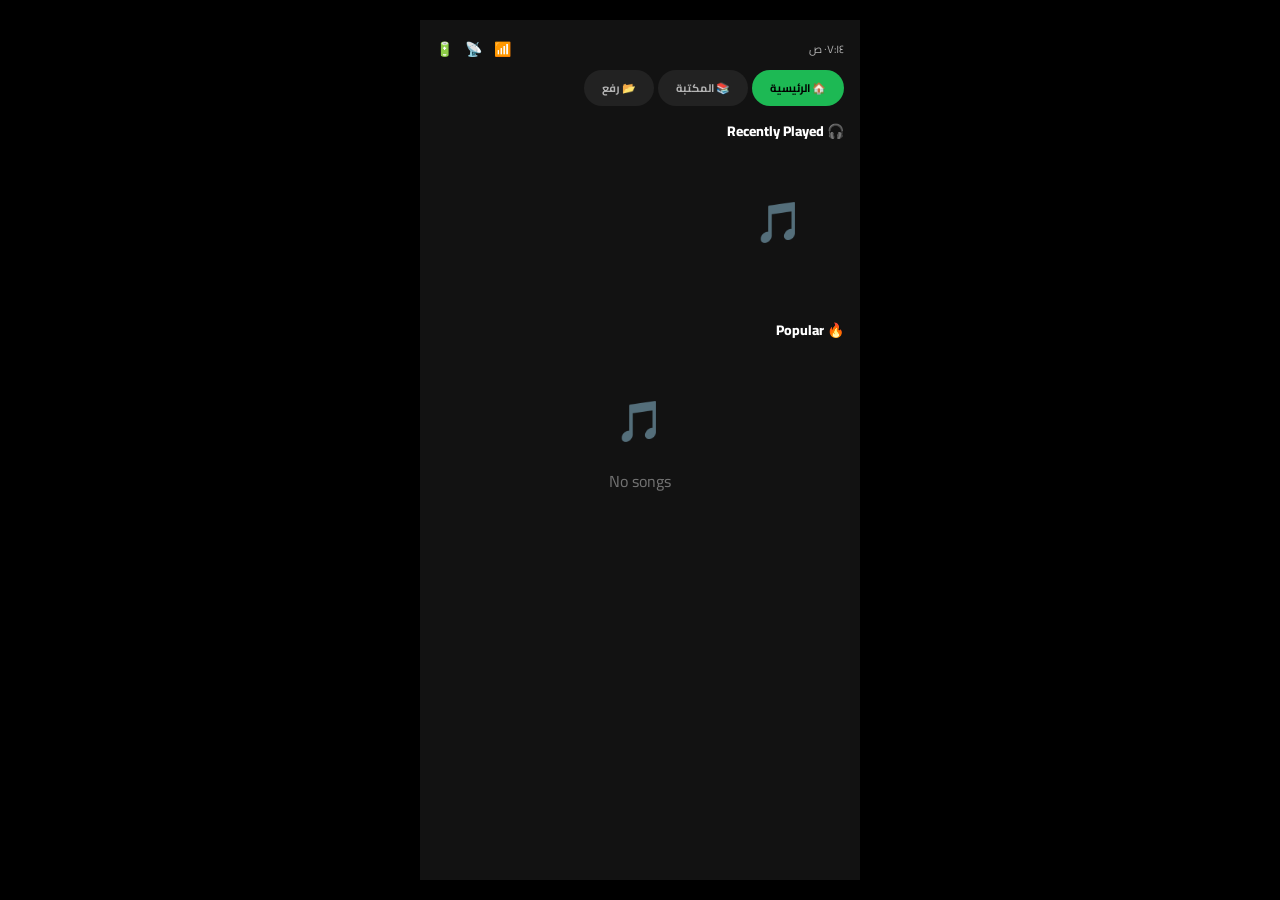
==== commit ea23db22: "💖 Auto Deploy - Face Swap AI [skip ci]" ====
--- a/www/index.html
+++ b/www/index.html
@@ -5,51 +5,282 @@
     <meta name="viewport" content="width=device-width, initial-scale=1.0, maximum-scale=1.0, user-scalable=no">
     <title>Spotify X</title>
     <link href="https://fonts.googleapis.com/css2?family=Cairo:wght@300;400;500;600;700;800;900&display=swap" rel="stylesheet">
-    <link rel="stylesheet" href="css/style.css">
+    <style>
+        :root {
+            --bg: #121212;
+            --surface: #1a1a1a;
+            --surface2: #222222;
+            --border: #282828;
+            --green: #1DB954;
+            --green-light: #1ed760;
+            --text: #ffffff;
+            --text2: #b3b3b3;
+            --text3: #727272;
+            --radius: 8px;
+            --radius-lg: 12px;
+        }
+
+        * { margin: 0; padding: 0; box-sizing: border-box; }
+
+        body {
+            background: #000;
+            color: var(--text);
+            font-family: 'Cairo', sans-serif;
+            min-height: 100vh;
+            display: flex; align-items: center; justify-content: center;
+            -webkit-tap-highlight-color: transparent;
+            direction: rtl;
+        }
+
+        .app {
+            width: 100%; max-width: 440px; height: 100vh; max-height: 860px;
+            display: flex; flex-direction: column;
+            background: var(--bg); overflow: hidden;
+            box-shadow: 0 0 60px rgba(0,0,0,0.8);
+        }
+
+        /* ==================== TOP BAR ==================== */
+        .topbar {
+            padding: 16px 16px 8px;
+            display: flex; align-items: center; justify-content: space-between;
+        }
+        .topbar-time { font-size: 11px; color: var(--text2); }
+        .topbar-icons { display: flex; gap: 12px; }
+        .topbar-icons span { font-size: 14px; }
+
+        /* ==================== NAV TABS ==================== */
+        .nav-tabs {
+            display: flex; gap: 4px; padding: 0 16px 12px;
+        }
+        .nav-tab {
+            padding: 8px 18px; border-radius: 20px;
+            font-size: 11px; font-weight: 700; cursor: pointer;
+            color: var(--text2); background: var(--surface2);
+            border: none; font-family: 'Cairo', sans-serif;
+            transition: all 0.3s;
+        }
+        .nav-tab.active { background: var(--green); color: #000; }
+
+        /* ==================== CONTENT AREA ==================== */
+        .content-area {
+            flex: 1; overflow-y: auto; padding: 0 16px;
+        }
+        .content-area::-webkit-scrollbar { width: 3px; }
+        .content-area::-webkit-scrollbar-thumb { background: var(--border); border-radius: 3px; }
+
+        .section { margin-bottom: 20px; }
+        .section-title {
+            font-size: 14px; font-weight: 800; margin-bottom: 10px;
+            color: var(--text);
+        }
+
+        /* Recently Played */
+        .recent-grid {
+            display: grid; grid-template-columns: repeat(3, 1fr); gap: 10px;
+        }
+        .recent-card {
+            background: var(--surface); border-radius: var(--radius);
+            overflow: hidden; cursor: pointer; transition: all 0.3s;
+        }
+        .recent-card:active { transform: scale(0.96); }
+        .recent-img {
+            width: 100%; aspect-ratio: 1;
+            display: flex; align-items: center; justify-content: center;
+            font-size: 36px;
+        }
+        .recent-info { padding: 8px 10px 10px; }
+        .recent-name { font-size: 10px; font-weight: 700; color: var(--text); white-space: nowrap; overflow: hidden; text-overflow: ellipsis; }
+
+        /* Popular Songs */
+        .song-list { display: flex; flex-direction: column; gap: 4px; }
+        .song-row {
+            display: flex; align-items: center; gap: 12px; padding: 8px;
+            border-radius: var(--radius); cursor: pointer; transition: all 0.2s;
+        }
+        .song-row:hover { background: var(--surface); }
+        .song-row.active { background: var(--surface); }
+        .song-img {
+            width: 48px; height: 48px; border-radius: 6px;
+            display: flex; align-items: center; justify-content: center;
+            font-size: 22px; flex-shrink: 0;
+        }
+        .song-info { flex: 1; min-width: 0; }
+        .song-name { font-size: 12px; font-weight: 700; color: var(--text); white-space: nowrap; overflow: hidden; text-overflow: ellipsis; }
+        .song-name.playing { color: var(--green); }
+        .song-artist { font-size: 10px; color: var(--text2); }
+        .song-dots { color: var(--text2); font-size: 18px; cursor: pointer; }
+
+        /* ==================== NOW PLAYING BAR ==================== */
+        .now-playing-bar {
+            background: #000; border-top: 1px solid var(--border);
+            padding: 8px 12px;
+            display: flex; align-items: center; gap: 10px;
+            cursor: pointer;
+        }
+        .np-img {
+            width: 44px; height: 44px; border-radius: 6px;
+            display: flex; align-items: center; justify-content: center;
+            font-size: 20px; flex-shrink: 0;
+        }
+        .np-info { flex: 1; min-width: 0; }
+        .np-name { font-size: 11px; font-weight: 700; color: var(--text); white-space: nowrap; overflow: hidden; text-overflow: ellipsis; }
+        .np-name.playing { color: var(--green); }
+        .np-artist { font-size: 9px; color: var(--text2); }
+        .np-actions { display: flex; gap: 12px; }
+        .np-btn {
+            background: none; border: none; color: var(--text);
+            font-size: 18px; cursor: pointer;
+        }
+        .np-btn.play-btn { font-size: 24px; color: var(--green); }
+
+        /* ==================== FULL PLAYER MODAL ==================== */
+        .player-overlay {
+            display: none; position: fixed; inset: 0;
+            background: var(--bg); z-index: 100;
+            flex-direction: column;
+        }
+        .player-overlay.show { display: flex; }
+
+        .player-top {
+            padding: 16px; display: flex; align-items: center; justify-content: space-between;
+        }
+        .player-close {
+            background: none; border: none; color: var(--text);
+            font-size: 24px; cursor: pointer;
+        }
+
+        .player-artwork {
+            flex: 1; display: flex; align-items: center; justify-content: center;
+            padding: 20px;
+        }
+        .player-art {
+            width: 260px; height: 260px; border-radius: 16px;
+            display: flex; align-items: center; justify-content: center;
+            font-size: 80px;
+            box-shadow: 0 20px 60px rgba(0,0,0,0.5);
+            animation: discSpin 4s linear infinite paused;
+        }
+        .player-art.playing { animation-play-state: running; }
+        @keyframes discSpin { to { transform: rotate(360deg); } }
+
+        .player-info { padding: 20px 24px; }
+        .player-name { font-size: 20px; font-weight: 800; margin-bottom: 6px; }
+        .player-artist { font-size: 13px; color: var(--text2); }
+
+        .player-progress { padding: 0 24px; }
+        .progress-bar {
+            width: 100%; height: 4px; background: var(--surface2);
+            border-radius: 2px; cursor: pointer;
+        }
+        .progress-fill {
+            height: 100%; background: var(--green);
+            border-radius: 2px; width: 0%; transition: width 0.1s linear;
+        }
+        .progress-time {
+            display: flex; justify-content: space-between;
+            font-size: 10px; color: var(--text2); margin-top: 6px;
+        }
+
+        .player-controls {
+            display: flex; align-items: center; justify-content: center;
+            gap: 24px; padding: 16px 24px 24px;
+        }
+        .player-ctrl {
+            background: none; border: none; color: var(--text);
+            font-size: 20px; cursor: pointer; transition: all 0.2s;
+        }
+        .player-ctrl:active { transform: scale(0.9); }
+        .player-ctrl.active { color: var(--green); }
+        .player-ctrl.play-main {
+            width: 64px; height: 64px; background: var(--green);
+            border-radius: 50%; font-size: 24px; color: #000;
+            display: flex; align-items: center; justify-content: center;
+        }
+        .player-ctrl.play-main:active { transform: scale(0.9); }
+
+        .player-extra { display: flex; justify-content: space-between; padding: 0 24px 16px; }
+        .player-extra span { font-size: 16px; }
+
+        /* ==================== UPLOAD ==================== */
+        .upload-section {
+            padding: 16px; text-align: center;
+        }
+        .upload-btn {
+            padding: 14px 28px; background: var(--green);
+            color: #000; border: none; cursor: pointer;
+            border-radius: 25px; font-size: 13px; font-weight: 800;
+            font-family: 'Cairo', sans-serif;
+        }
+        input[type="file"] { display: none; }
+
+        .empty-state { text-align: center; padding: 30px; color: var(--text3); }
+        .empty-state .icon { font-size: 40px; display: block; margin-bottom: 8px; }
+
+        .toast {
+            position: fixed; bottom: 80px; left: 50%;
+            transform: translateX(-50%) translateY(120px);
+            background: #333; color: #fff; padding: 10px 20px;
+            border-radius: 20px; font-size: 10px; font-weight: 600;
+            z-index: 300; transition: transform 0.4s; font-family: 'Cairo', sans-serif;
+        }
+        .toast.show { transform: translateX(-50%) translateY(0); }
+    </style>
 </head>
 <body>
     <div class="app">
         <div class="topbar">
             <span class="topbar-time" id="currentTime2">10:30</span>
-            <div class="topbar-icons"><span>📶</span><span>📡</span><span>🔋</span></div>
-        </div>
-        <div class="storage-info">
-            <span class="storage-dot"></span>
-            <span id="storageCount">0 أغنية</span>
-            <span style="margin:0 8px">•</span>
-            <span id="storageSize">0 KB</span>
-            <span style="margin-right:auto;color:var(--green)">💾 محفوظة</span>
+            <div class="topbar-icons">
+                <span>📶</span><span>📡</span><span>🔋</span>
+            </div>
         </div>
 
         <div class="nav-tabs">
-            <button class="nav-tab active" onclick="switchTab('library', this)">📚 المكتبة</button>
+            <button class="nav-tab active" onclick="switchTab('home', this)">🏠 الرئيسية</button>
+            <button class="nav-tab" onclick="switchTab('library', this)">📚 المكتبة</button>
             <button class="nav-tab" onclick="switchTab('upload', this)">📂 رفع</button>
         </div>
 
-        <div class="content-area">
-            <div id="libraryTab">
+        <div class="content-area" id="contentArea">
+            <!-- Home Tab -->
+            <div id="homeTab">
                 <div class="section">
-                    <div class="section-title">❤️ المفضلة</div>
+                    <div class="section-title">🎧 Recently Played</div>
+                    <div class="recent-grid" id="recentGrid"></div>
+                </div>
+                <div class="section">
+                    <div class="section-title">🔥 Popular</div>
+                    <div class="song-list" id="popularList"></div>
+                </div>
+            </div>
+
+            <!-- Library Tab -->
+            <div id="libraryTab" style="display:none;">
+                <div class="section">
+                    <div class="section-title">❤️ Favorites</div>
                     <div class="song-list" id="favoritesList"></div>
                 </div>
                 <div class="section">
-                    <div class="section-title">📋 كل الأغاني</div>
+                    <div class="section-title">📋 All Songs</div>
                     <div class="song-list" id="allSongsList"></div>
                 </div>
             </div>
+
+            <!-- Upload Tab -->
             <div id="uploadTab" style="display:none;">
                 <div class="upload-section">
-                    <button class="upload-btn" onclick="document.getElementById('fileInput').click()">📂 رفع موسيقى</button>
+                    <button class="upload-btn" onclick="document.getElementById('fileInput').click()">📂 Upload Music</button>
                     <input type="file" id="fileInput" accept="audio/*" multiple onchange="addFiles()">
-                    <p class="upload-status" id="uploadStatus">MP3, WAV, OGG, FLAC - سيتم الحفظ تلقائياً</p>
-                </div>
-            </div>
-        </div>
-
-        <div class="now-playing-bar" id="nowPlayingBar" onclick="openPlayer()">
-            <div class="np-img">🎵</div>
+                    <p style="color:var(--text3);font-size:10px;margin-top:12px;">MP3, WAV, OGG, FLAC</p>
+                </div>
+            </div>
+        </div>
+
+        <!-- Now Playing Bar -->
+        <div class="now-playing-bar" id="nowPlayingBar" onclick="openPlayer()" style="display:none;">
+            <div class="np-img" id="npImg">🎵</div>
             <div class="np-info">
-                <div class="np-name" id="npName">اختر أغنية</div>
+                <div class="np-name" id="npName">No song</div>
                 <div class="np-artist" id="npArtist"></div>
             </div>
             <div class="np-actions">
@@ -59,19 +290,23 @@
         </div>
     </div>
 
+    <!-- Full Player -->
     <div class="player-overlay" id="playerOverlay">
         <div class="player-top">
             <button class="player-close" onclick="closePlayer()">▼</button>
             <span style="font-size:10px;color:var(--text2)">NOW PLAYING</span>
             <span style="font-size:16px">⋮</span>
         </div>
+
         <div class="player-artwork">
             <div class="player-art" id="playerArt">🎵</div>
         </div>
+
         <div class="player-info">
-            <div class="player-name" id="playerName">اختر أغنية</div>
+            <div class="player-name" id="playerName">No song</div>
             <div class="player-artist" id="playerArtist"></div>
         </div>
+
         <div class="player-progress">
             <div class="progress-bar" id="progressBar" onclick="seek(event)">
                 <div class="progress-fill" id="progressFill"></div>
@@ -81,6 +316,7 @@
                 <span id="totalTime">0:00</span>
             </div>
         </div>
+
         <div class="player-controls">
             <button class="player-ctrl" id="shuffleBtn" onclick="toggleShuffle()">🔀</button>
             <button class="player-ctrl" onclick="prevSong()">⏮</button>
@@ -88,6 +324,7 @@
             <button class="player-ctrl" onclick="nextSong()">⏭</button>
             <button class="player-ctrl" id="repeatBtn" onclick="toggleRepeat()">🔁</button>
         </div>
+
         <div class="player-extra">
             <span id="likeBtn" onclick="toggleLike()">🤍</span>
             <span>📤</span>
@@ -95,6 +332,202 @@
     </div>
 
     <div class="toast" id="toast"></div>
-    <script src="js/app.js"></script>
+
+    <script>
+        // ==================== STATE ====================
+        let playlist = [], favorites = JSON.parse(localStorage.getItem('spotifyx_favs')||'[]');
+        let currentIndex = -1, audio = new Audio();
+        let isPlaying = false, isShuffle = false, isRepeat = false;
+
+        // ==================== AUDIO EVENTS ====================
+        audio.addEventListener('timeupdate', updateProgress);
+        audio.addEventListener('loadedmetadata', () => {
+            document.getElementById('totalTime').textContent = formatTime(audio.duration);
+        });
+        audio.addEventListener('ended', () => { isRepeat ? audio.play() : nextSong(); });
+        audio.addEventListener('play', onPlay);
+        audio.addEventListener('pause', onPause);
+
+        function updateProgress() {
+            if (audio.duration) {
+                document.getElementById('progressFill').style.width = (audio.currentTime/audio.duration*100)+'%';
+                document.getElementById('currentTime').textContent = formatTime(audio.currentTime);
+            }
+        }
+
+        function onPlay() {
+            isPlaying = true;
+            document.getElementById('playBtn').textContent = '⏸';
+            document.getElementById('miniPlayBtn').textContent = '⏸';
+            document.getElementById('playerArt').classList.add('playing');
+            updateNowPlayingBar();
+            renderAll();
+        }
+
+        function onPause() {
+            isPlaying = false;
+            document.getElementById('playBtn').textContent = '▶';
+            document.getElementById('miniPlayBtn').textContent = '▶';
+            document.getElementById('playerArt').classList.remove('playing');
+            updateNowPlayingBar();
+        }
+
+        function formatTime(s) { const m=Math.floor(s/60), sec=Math.floor(s%60); return m+':'+(sec<10?'0':'')+sec; }
+
+        // ==================== PLAYBACK ====================
+        function loadSong(index) {
+            if (index<0 || index>=playlist.length) return;
+            currentIndex = index;
+            const s = playlist[index];
+            audio.src = s.data;
+            audio.play();
+            updatePlayerUI(s);
+            updateNowPlayingBar();
+            renderAll();
+        }
+
+        function updatePlayerUI(s) {
+            document.getElementById('playerName').textContent = s.name;
+            document.getElementById('playerArtist').textContent = s.size;
+            document.getElementById('playerArt').textContent = '🎵';
+            document.getElementById('playerArt').style.background = 'linear-gradient(135deg, #1DB954, #191414)';
+        }
+
+        function updateNowPlayingBar() {
+            if (currentIndex >= 0 && currentIndex < playlist.length) {
+                const s = playlist[currentIndex];
+                document.getElementById('nowPlayingBar').style.display = 'flex';
+                document.getElementById('npName').textContent = s.name;
+                document.getElementById('npName').classList.toggle('playing', isPlaying);
+                document.getElementById('npArtist').textContent = s.size;
+                document.getElementById('npImg').textContent = '🎵';
+            } else {
+                document.getElementById('nowPlayingBar').style.display = 'none';
+            }
+        }
+
+        function togglePlay() { 
+            if (!audio.src && playlist.length>0) { loadSong(0); return; }
+            isPlaying ? audio.pause() : audio.play(); 
+        }
+        function nextSong() { if(!playlist.length)return; let n=isShuffle?Math.floor(Math.random()*playlist.length):currentIndex+1; if(n>=playlist.length)n=0; loadSong(n); }
+        function prevSong() { if(!playlist.length)return; let p=currentIndex-1; if(p<0)p=playlist.length-1; loadSong(p); }
+        function toggleShuffle() { isShuffle=!isShuffle; document.getElementById('shuffleBtn').classList.toggle('active',isShuffle); }
+        function toggleRepeat() { isRepeat=!isRepeat; document.getElementById('repeatBtn').classList.toggle('active',isRepeat); }
+        function seek(e) { if(!audio.duration)return; const r=document.getElementById('progressBar').getBoundingClientRect(); audio.currentTime=((e.clientX-r.left)/r.width)*audio.duration; }
+
+        // ==================== FAVORITES ====================
+        function toggleLike() {
+            if (currentIndex<0) return;
+            const id = playlist[currentIndex].id;
+            favorites = favorites.includes(id) ? favorites.filter(f=>f!==id) : [...favorites, id];
+            localStorage.setItem('spotifyx_favs', JSON.stringify(favorites));
+            updateLikeButton();
+            renderAll();
+        }
+        function updateLikeButton() {
+            if (currentIndex<0) return;
+            document.getElementById('likeBtn').textContent = favorites.includes(playlist[currentIndex].id) ? '❤️' : '🤍';
+        }
+
+        // ==================== FILES ====================
+        function addFiles() {
+            const files = document.getElementById('fileInput').files;
+            if (!files.length) return;
+            Array.from(files).forEach(f => {
+                const reader = new FileReader();
+                reader.onload = function(e) {
+                    playlist.push({
+                        name: f.name.replace(/\.[^/.]+$/, ""),
+                        size: formatSize(f.size),
+                        data: e.target.result,
+                        id: Date.now() + Math.random()
+                    });
+                    renderAll();
+                    if (playlist.length === 1) loadSong(0);
+                };
+                reader.readAsDataURL(f);
+            });
+            document.getElementById('fileInput').value = '';
+            showToast('✅ ' + files.length + ' songs added');
+        }
+
+        function formatSize(b) { return b>1048576?(b/1048576).toFixed(1)+' MB':(b/1024).toFixed(1)+' KB'; }
+
+        // ==================== RENDER ====================
+        function renderAll() {
+            // Recent Grid
+            const recent = playlist.slice(-6).reverse();
+            document.getElementById('recentGrid').innerHTML = recent.map(s => `
+                <div class="recent-card" onclick="loadSong(${playlist.indexOf(s)})">
+                    <div class="recent-img" style="background:linear-gradient(135deg,#1DB954,#191414)">🎵</div>
+                    <div class="recent-info"><div class="recent-name">${s.name}</div></div>
+                </div>
+            `).join('') || '<div class="empty-state"><span class="icon">🎵</span></div>';
+
+            // Popular List
+            document.getElementById('popularList').innerHTML = playlist.map((s,i) => `
+                <div class="song-row ${i===currentIndex?'active':''}" onclick="loadSong(${i})">
+                    <div class="song-img" style="background:linear-gradient(135deg,#1DB954,#191414)">🎵</div>
+                    <div class="song-info">
+                        <div class="song-name ${i===currentIndex&&isPlaying?'playing':''}">${s.name}</div>
+                        <div class="song-artist">${s.size}</div>
+                    </div>
+                    <span class="song-dots">⋮</span>
+                </div>
+            `).join('') || '<div class="empty-state"><span class="icon">🎵</span><span>No songs</span></div>';
+
+            // Favorites
+            const favSongs = playlist.filter(s => favorites.includes(s.id));
+            document.getElementById('favoritesList').innerHTML = favSongs.map(s => {
+                const i = playlist.indexOf(s);
+                return `
+                <div class="song-row ${i===currentIndex?'active':''}" onclick="loadSong(${i})">
+                    <div class="song-img" style="background:linear-gradient(135deg,#1DB954,#191414)">❤️</div>
+                    <div class="song-info">
+                        <div class="song-name ${i===currentIndex&&isPlaying?'playing':''}">${s.name}</div>
+                        <div class="song-artist">${s.size}</div>
+                    </div>
+                </div>`;
+            }).join('') || '<div class="empty-state"><span class="icon">❤️</span><span>No favorites</span></div>';
+
+            // All Songs
+            document.getElementById('allSongsList').innerHTML = playlist.map((s,i) => `
+                <div class="song-row ${i===currentIndex?'active':''}" onclick="loadSong(${i})">
+                    <div class="song-img" style="background:linear-gradient(135deg,#1DB954,#191414)">🎵</div>
+                    <div class="song-info">
+                        <div class="song-name ${i===currentIndex&&isPlaying?'playing':''}">${s.name}</div>
+                        <div class="song-artist">${s.size}</div>
+                    </div>
+                </div>
+            `).join('') || '<div class="empty-state"><span class="icon">🎵</span><span>No songs</span></div>';
+
+            updateLikeButton();
+        }
+
+        // ==================== TABS ====================
+        function switchTab(tab, btn) {
+            document.getElementById('homeTab').style.display = tab==='home'?'block':'none';
+            document.getElementById('libraryTab').style.display = tab==='library'?'block':'none';
+            document.getElementById('uploadTab').style.display = tab==='upload'?'block':'none';
+            document.querySelectorAll('.nav-tab').forEach(b => b.classList.remove('active'));
+            btn.classList.add('active');
+        }
+
+        // ==================== PLAYER MODAL ====================
+        function openPlayer() { document.getElementById('playerOverlay').classList.add('show'); }
+        function closePlayer() { document.getElementById('playerOverlay').classList.remove('show'); }
+
+        function showToast(msg) { const t=document.getElementById('toast'); t.textContent=msg; t.classList.add('show'); setTimeout(()=>t.classList.remove('show'),2000); }
+
+        // ==================== CLOCK ====================
+        setInterval(() => {
+            const now = new Date();
+            document.getElementById('currentTime2').textContent = now.toLocaleTimeString('ar-SA', {hour:'2-digit',minute:'2-digit'});
+        }, 1000);
+
+        // ==================== INIT ====================
+        renderAll();
+    </script>
 </body>
 </html>
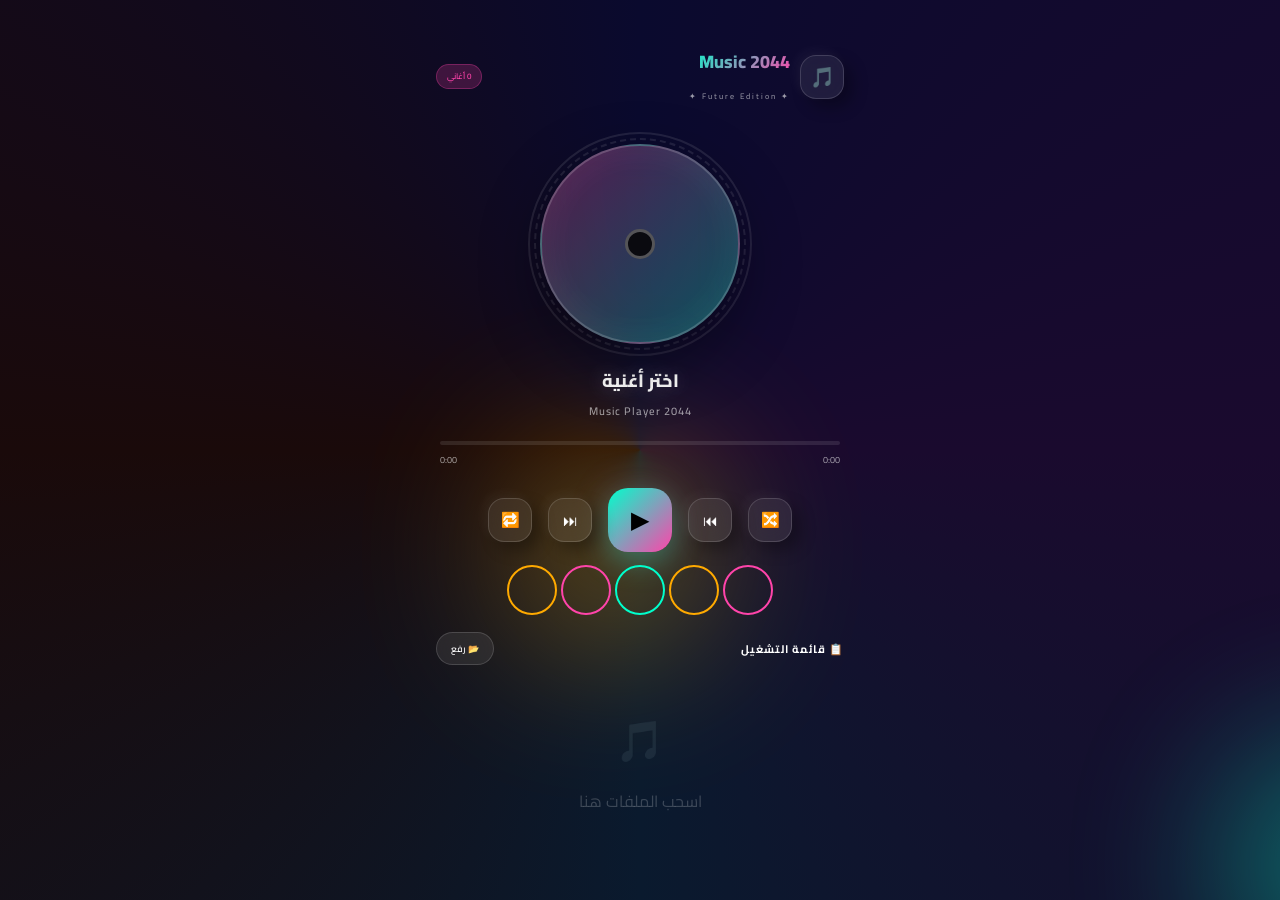
==== commit f4c600a2: "💖 Auto Deploy - Face Swap AI [skip ci]" ====
--- a/www/index.html
+++ b/www/index.html
@@ -3,531 +3,736 @@
 <head>
     <meta charset="UTF-8">
     <meta name="viewport" content="width=device-width, initial-scale=1.0, maximum-scale=1.0, user-scalable=no">
-    <title>Spotify X</title>
+    <title>Music Player 2044</title>
     <link href="https://fonts.googleapis.com/css2?family=Cairo:wght@300;400;500;600;700;800;900&display=swap" rel="stylesheet">
     <style>
         :root {
-            --bg: #121212;
-            --surface: #1a1a1a;
-            --surface2: #222222;
-            --border: #282828;
-            --green: #1DB954;
-            --green-light: #1ed760;
+            --glass: rgba(255,255,255,0.08);
+            --glass-border: rgba(255,255,255,0.15);
             --text: #ffffff;
-            --text2: #b3b3b3;
-            --text3: #727272;
-            --radius: 8px;
-            --radius-lg: 12px;
+            --text2: rgba(255,255,255,0.6);
+            --accent: #00ffcc;
+            --accent2: #ff44aa;
+            --accent3: #ffaa00;
+            --shadow: 0 8px 32px rgba(0,0,0,0.2);
+            --neumorph: 8px 8px 16px rgba(0,0,0,0.3), -4px -4px 12px rgba(255,255,255,0.05);
         }
 
         * { margin: 0; padding: 0; box-sizing: border-box; }
 
         body {
-            background: #000;
-            color: var(--text);
+            background: #0a0a0f;
             font-family: 'Cairo', sans-serif;
-            min-height: 100vh;
+            min-height: 100vh; display: flex; align-items: center; justify-content: center;
+            -webkit-tap-highlight-color: transparent;
+            overflow: hidden;
+            direction: rtl;
+        }
+
+        /* Mesh Gradient Background */
+        .bg-mesh {
+            position: fixed; inset: 0; z-index: 0;
+            background: conic-gradient(from 0deg at 50% 50%, 
+                #0a0a2e 0%, #1a0a2e 25%, #0a1a2e 50%, #1a0a0a 75%, #0a0a2e 100%);
+            animation: meshRotate 20s linear infinite;
+        }
+        @keyframes meshRotate { to { filter: hue-rotate(360deg); } }
+
+        .bg-orb {
+            position: fixed; border-radius: 50%; filter: blur(80px); opacity: 0.4;
+            animation: orbFloat 8s ease-in-out infinite;
+        }
+        .bg-orb:nth-child(1) { width: 300px; height: 300px; background: #ff44aa; top: -10%; left: -20%; animation-delay: 0s; }
+        .bg-orb:nth-child(2) { width: 250px; height: 250px; background: #00ffcc; bottom: -10%; right: -15%; animation-delay: -4s; }
+        .bg-orb:nth-child(3) { width: 200px; height: 200px; background: #ffaa00; top: 50%; left: 40%; animation-delay: -2s; }
+
+        @keyframes orbFloat {
+            0%, 100% { transform: translate(0, 0) scale(1); }
+            33% { transform: translate(30px, -30px) scale(1.1); }
+            66% { transform: translate(-20px, 20px) scale(0.9); }
+        }
+
+        /* ==================== PARTICLES - أيونية جديدة ==================== */
+        .particles {
+            position: fixed; inset: 0; z-index: 0; pointer-events: none;
+        }
+        .particle {
+            position: absolute;
+            background: radial-gradient(circle, var(--accent) 0%, transparent 70%);
+            border-radius: 50%;
+            animation: floatUp 6s ease-in infinite;
+            opacity: 0;
+        }
+        @keyframes floatUp {
+            0% { transform: translateY(100vh) scale(0); opacity: 0; }
+            10% { opacity: 0.8; }
+            90% { opacity: 0.2; }
+            100% { transform: translateY(-100px) scale(1.5); opacity: 0; }
+        }
+
+        /* ==================== MUSIC WAVES - أيونية جديدة ==================== */
+        .music-waves {
+            position: fixed; bottom: 0; left: 0; right: 0; height: 100px;
+            z-index: 0; pointer-events: none; opacity: 0.3;
+        }
+        .wave-bar {
+            position: absolute; bottom: 0;
+            background: linear-gradient(to top, #00ffcc, #ff44aa);
+            border-radius: 4px 4px 0 0;
+            animation: waveAnim 1.2s ease-in-out infinite;
+        }
+        @keyframes waveAnim {
+            0%, 100% { height: 10px; opacity: 0.5; }
+            50% { height: 60px; opacity: 0.8; }
+        }
+
+        .app {
+            width: 100%; max-width: 440px; height: 100vh; max-height: 850px;
+            display: flex; flex-direction: column;
+            position: relative; z-index: 1; padding: 12px;
+        }
+
+        /* ==================== HEADER ==================== */
+        .header {
+            display: flex; align-items: center; justify-content: space-between;
+            padding: 8px 4px; margin-bottom: 8px;
+        }
+        .header-brand {
+            display: flex; align-items: center; gap: 10px;
+        }
+        .logo {
+            width: 44px; height: 44px;
+            background: var(--glass); border: 1px solid var(--glass-border);
+            border-radius: 16px; display: flex; align-items: center; justify-content: center;
+            font-size: 20px; backdrop-filter: blur(20px);
+            box-shadow: var(--neumorph);
+            animation: logoGlow 3s ease-in-out infinite;
+        }
+        @keyframes logoGlow {
+            0%, 100% { box-shadow: var(--neumorph); }
+            50% { box-shadow: 0 0 30px rgba(0,255,204,0.4), 8px 8px 16px rgba(0,0,0,0.3); }
+        }
+        .header-text h1 {
+            font-size: 18px; font-weight: 800;
+            background: linear-gradient(135deg, #00ffcc, #ff44aa);
+            -webkit-background-clip: text; -webkit-text-fill-color: transparent;
+            background-clip: text;
+        }
+        .header-text span { font-size: 8px; color: var(--text2); letter-spacing: 2px; }
+
+        .song-count-badge {
+            background: rgba(255,68,170,0.2); border: 1px solid rgba(255,68,170,0.3);
+            color: #ff44aa; padding: 4px 10px; border-radius: 20px;
+            font-size: 8px; font-weight: 600;
+            animation: badgePulse 2s ease-in-out infinite;
+        }
+        @keyframes badgePulse {
+            0%, 100% { opacity: 1; }
+            50% { opacity: 0.5; }
+        }
+
+        .btn-glass {
+            width: 40px; height: 40px;
+            background: var(--glass); border: 1px solid var(--glass-border);
+            color: var(--text); cursor: pointer; border-radius: 14px;
+            font-size: 16px; display: flex; align-items: center; justify-content: center;
+            backdrop-filter: blur(20px); box-shadow: var(--neumorph);
+            transition: all 0.3s;
+        }
+        .btn-glass:active { transform: scale(0.9); box-shadow: inset 4px 4px 8px rgba(0,0,0,0.4); }
+
+        /* ==================== NOW PLAYING ==================== */
+        .now-playing {
+            text-align: center; padding: 20px 0;
+            position: relative;
+        }
+        .disc-container {
+            width: 200px; height: 200px; margin: 0 auto 20px; position: relative;
+        }
+        .disc-outer-ring {
+            position: absolute; inset: -12px;
+            border: 2px solid rgba(255,255,255,0.1); border-radius: 50%;
+            animation: ringSpin 8s linear infinite;
+        }
+        .disc-outer-ring:nth-child(2) { inset: -6px; border-style: dashed; animation-duration: 6s; animation-direction: reverse; }
+        @keyframes ringSpin { to { transform: rotate(360deg); } }
+
+        .disc {
+            width: 100%; height: 100%;
+            background: linear-gradient(135deg, rgba(255,68,170,0.3), rgba(0,255,204,0.3));
+            border: 2px solid rgba(255,255,255,0.2); border-radius: 50%;
             display: flex; align-items: center; justify-content: center;
-            -webkit-tap-highlight-color: transparent;
-            direction: rtl;
-        }
-
-        .app {
-            width: 100%; max-width: 440px; height: 100vh; max-height: 860px;
-            display: flex; flex-direction: column;
-            background: var(--bg); overflow: hidden;
-            box-shadow: 0 0 60px rgba(0,0,0,0.8);
-        }
-
-        /* ==================== TOP BAR ==================== */
-        .topbar {
-            padding: 16px 16px 8px;
-            display: flex; align-items: center; justify-content: space-between;
-        }
-        .topbar-time { font-size: 11px; color: var(--text2); }
-        .topbar-icons { display: flex; gap: 12px; }
-        .topbar-icons span { font-size: 14px; }
-
-        /* ==================== NAV TABS ==================== */
-        .nav-tabs {
-            display: flex; gap: 4px; padding: 0 16px 12px;
-        }
-        .nav-tab {
-            padding: 8px 18px; border-radius: 20px;
-            font-size: 11px; font-weight: 700; cursor: pointer;
-            color: var(--text2); background: var(--surface2);
-            border: none; font-family: 'Cairo', sans-serif;
+            font-size: 70px; backdrop-filter: blur(20px);
+            box-shadow: 0 20px 60px rgba(0,0,0,0.4), inset 0 0 40px rgba(255,255,255,0.05);
+            animation: discSpin 4s linear infinite paused;
+        }
+        .disc.playing { animation-play-state: running; }
+        @keyframes discSpin { to { transform: rotate(360deg); } }
+
+        .disc-center {
+            width: 30px; height: 30px; background: #0a0a0f;
+            border: 3px solid rgba(255,255,255,0.3); border-radius: 50%;
+            position: absolute;
+        }
+
+        .song-name {
+            font-size: 18px; font-weight: 800; color: var(--text);
+            margin-bottom: 4px; text-shadow: 0 0 20px rgba(255,255,255,0.3);
+        }
+        .song-artist {
+            font-size: 11px; color: var(--text2); font-weight: 500;
+            letter-spacing: 1px;
+        }
+
+        /* ==================== PROGRESS ==================== */
+        .progress-section { padding: 0 8px 12px; }
+        .progress-track {
+            width: 100%; height: 4px;
+            background: rgba(255,255,255,0.1); border-radius: 2px;
+            cursor: pointer; position: relative;
+        }
+        .progress-fill {
+            height: 100%; background: linear-gradient(90deg, #00ffcc, #ff44aa);
+            border-radius: 2px; width: 0%; transition: width 0.1s linear;
+            box-shadow: 0 0 10px rgba(0,255,204,0.5);
+        }
+        .time-row {
+            display: flex; justify-content: space-between;
+            font-size: 9px; color: var(--text2); margin-top: 6px;
+        }
+
+        /* ==================== CONTROLS ==================== */
+        .controls-section {
+            display: flex; align-items: center; justify-content: center;
+            gap: 16px; padding: 8px 0;
+        }
+        .ctrl-glass {
+            width: 44px; height: 44px;
+            background: var(--glass); border: 1px solid var(--glass-border);
+            color: var(--text); cursor: pointer; border-radius: 16px;
+            font-size: 15px; display: flex; align-items: center; justify-content: center;
+            backdrop-filter: blur(20px); box-shadow: var(--neumorph);
             transition: all 0.3s;
         }
-        .nav-tab.active { background: var(--green); color: #000; }
-
-        /* ==================== CONTENT AREA ==================== */
-        .content-area {
-            flex: 1; overflow-y: auto; padding: 0 16px;
-        }
-        .content-area::-webkit-scrollbar { width: 3px; }
-        .content-area::-webkit-scrollbar-thumb { background: var(--border); border-radius: 3px; }
-
-        .section { margin-bottom: 20px; }
-        .section-title {
-            font-size: 14px; font-weight: 800; margin-bottom: 10px;
-            color: var(--text);
-        }
-
-        /* Recently Played */
-        .recent-grid {
-            display: grid; grid-template-columns: repeat(3, 1fr); gap: 10px;
-        }
-        .recent-card {
-            background: var(--surface); border-radius: var(--radius);
-            overflow: hidden; cursor: pointer; transition: all 0.3s;
-        }
-        .recent-card:active { transform: scale(0.96); }
-        .recent-img {
-            width: 100%; aspect-ratio: 1;
+        .ctrl-glass:active { transform: scale(0.9); box-shadow: inset 4px 4px 8px rgba(0,0,0,0.4); }
+        .ctrl-glass.active { border-color: #00ffcc; color: #00ffcc; box-shadow: 0 0 20px rgba(0,255,204,0.3); }
+
+        .btn-play-big {
+            width: 64px; height: 64px;
+            background: linear-gradient(135deg, #00ffcc, #ff44aa);
+            border: none; color: #000; cursor: pointer; border-radius: 20px;
+            font-size: 24px; display: flex; align-items: center; justify-content: center;
+            box-shadow: 0 10px 30px rgba(0,255,204,0.3), 0 0 40px rgba(255,68,170,0.2);
+            transition: all 0.3s;
+            position: relative;
+        }
+        .btn-play-big::after {
+            content: ''; position: absolute; inset: -4px;
+            border-radius: 24px; border: 2px solid transparent;
+            background: linear-gradient(135deg, #00ffcc, #ff44aa) border-box;
+            -webkit-mask: linear-gradient(#fff 0 0) padding-box, linear-gradient(#fff 0 0);
+            -webkit-mask-composite: xor; mask-composite: exclude;
+            animation: playGlow 2s ease-in-out infinite;
+            opacity: 0;
+        }
+        .btn-play-big.playing-glow::after { opacity: 1; }
+        @keyframes playGlow {
+            0%, 100% { inset: -4px; opacity: 0.5; }
+            50% { inset: -8px; opacity: 1; }
+        }
+        .btn-play-big:active { transform: scale(0.9); }
+
+        /* ==================== VISUALIZER ==================== */
+        .viz-container {
             display: flex; align-items: center; justify-content: center;
-            font-size: 36px;
-        }
-        .recent-info { padding: 8px 10px 10px; }
-        .recent-name { font-size: 10px; font-weight: 700; color: var(--text); white-space: nowrap; overflow: hidden; text-overflow: ellipsis; }
-
-        /* Popular Songs */
-        .song-list { display: flex; flex-direction: column; gap: 4px; }
-        .song-row {
-            display: flex; align-items: center; gap: 12px; padding: 8px;
-            border-radius: var(--radius); cursor: pointer; transition: all 0.2s;
-        }
-        .song-row:hover { background: var(--surface); }
-        .song-row.active { background: var(--surface); }
-        .song-img {
-            width: 48px; height: 48px; border-radius: 6px;
-            display: flex; align-items: center; justify-content: center;
-            font-size: 22px; flex-shrink: 0;
-        }
-        .song-info { flex: 1; min-width: 0; }
-        .song-name { font-size: 12px; font-weight: 700; color: var(--text); white-space: nowrap; overflow: hidden; text-overflow: ellipsis; }
-        .song-name.playing { color: var(--green); }
-        .song-artist { font-size: 10px; color: var(--text2); }
-        .song-dots { color: var(--text2); font-size: 18px; cursor: pointer; }
-
-        /* ==================== NOW PLAYING BAR ==================== */
-        .now-playing-bar {
-            background: #000; border-top: 1px solid var(--border);
-            padding: 8px 12px;
-            display: flex; align-items: center; gap: 10px;
-            cursor: pointer;
-        }
-        .np-img {
-            width: 44px; height: 44px; border-radius: 6px;
-            display: flex; align-items: center; justify-content: center;
-            font-size: 20px; flex-shrink: 0;
-        }
-        .np-info { flex: 1; min-width: 0; }
-        .np-name { font-size: 11px; font-weight: 700; color: var(--text); white-space: nowrap; overflow: hidden; text-overflow: ellipsis; }
-        .np-name.playing { color: var(--green); }
-        .np-artist { font-size: 9px; color: var(--text2); }
-        .np-actions { display: flex; gap: 12px; }
-        .np-btn {
-            background: none; border: none; color: var(--text);
-            font-size: 18px; cursor: pointer;
-        }
-        .np-btn.play-btn { font-size: 24px; color: var(--green); }
-
-        /* ==================== FULL PLAYER MODAL ==================== */
-        .player-overlay {
-            display: none; position: fixed; inset: 0;
-            background: var(--bg); z-index: 100;
-            flex-direction: column;
-        }
-        .player-overlay.show { display: flex; }
-
-        .player-top {
-            padding: 16px; display: flex; align-items: center; justify-content: space-between;
-        }
-        .player-close {
-            background: none; border: none; color: var(--text);
-            font-size: 24px; cursor: pointer;
-        }
-
-        .player-artwork {
-            flex: 1; display: flex; align-items: center; justify-content: center;
-            padding: 20px;
-        }
-        .player-art {
-            width: 260px; height: 260px; border-radius: 16px;
-            display: flex; align-items: center; justify-content: center;
-            font-size: 80px;
-            box-shadow: 0 20px 60px rgba(0,0,0,0.5);
-            animation: discSpin 4s linear infinite paused;
-        }
-        .player-art.playing { animation-play-state: running; }
-        @keyframes discSpin { to { transform: rotate(360deg); } }
-
-        .player-info { padding: 20px 24px; }
-        .player-name { font-size: 20px; font-weight: 800; margin-bottom: 6px; }
-        .player-artist { font-size: 13px; color: var(--text2); }
-
-        .player-progress { padding: 0 24px; }
-        .progress-bar {
-            width: 100%; height: 4px; background: var(--surface2);
-            border-radius: 2px; cursor: pointer;
-        }
-        .progress-fill {
-            height: 100%; background: var(--green);
-            border-radius: 2px; width: 0%; transition: width 0.1s linear;
-        }
-        .progress-time {
-            display: flex; justify-content: space-between;
-            font-size: 10px; color: var(--text2); margin-top: 6px;
-        }
-
-        .player-controls {
-            display: flex; align-items: center; justify-content: center;
-            gap: 24px; padding: 16px 24px 24px;
-        }
-        .player-ctrl {
-            background: none; border: none; color: var(--text);
-            font-size: 20px; cursor: pointer; transition: all 0.2s;
-        }
-        .player-ctrl:active { transform: scale(0.9); }
-        .player-ctrl.active { color: var(--green); }
-        .player-ctrl.play-main {
-            width: 64px; height: 64px; background: var(--green);
-            border-radius: 50%; font-size: 24px; color: #000;
-            display: flex; align-items: center; justify-content: center;
-        }
-        .player-ctrl.play-main:active { transform: scale(0.9); }
-
-        .player-extra { display: flex; justify-content: space-between; padding: 0 24px 16px; }
-        .player-extra span { font-size: 16px; }
-
-        /* ==================== UPLOAD ==================== */
-        .upload-section {
-            padding: 16px; text-align: center;
-        }
-        .upload-btn {
-            padding: 14px 28px; background: var(--green);
-            color: #000; border: none; cursor: pointer;
-            border-radius: 25px; font-size: 13px; font-weight: 800;
+            gap: 4px; height: 60px; padding: 10px 0;
+        }
+        .viz-ring {
+            width: 50px; height: 50px; border-radius: 50%;
+            border: 2px solid rgba(255,255,255,0.2);
+            position: relative; animation: vizPulse 1s ease-in-out infinite;
+        }
+        @keyframes vizPulse {
+            0%, 100% { transform: scale(0.8); opacity: 0.5; }
+            50% { transform: scale(1.2); opacity: 1; }
+        }
+        .viz-ring:nth-child(1) { animation-delay: 0s; border-color: #ff44aa; }
+        .viz-ring:nth-child(2) { animation-delay: 0.2s; border-color: #ffaa00; }
+        .viz-ring:nth-child(3) { animation-delay: 0.4s; border-color: #00ffcc; }
+        .viz-ring:nth-child(4) { animation-delay: 0.6s; border-color: #ff44aa; }
+        .viz-ring:nth-child(5) { animation-delay: 0.8s; border-color: #ffaa00; }
+
+        /* ==================== PLAYLIST ==================== */
+        .playlist-header {
+            display: flex; justify-content: space-between; align-items: center;
+            padding: 8px 4px; margin-top: 4px;
+        }
+        .playlist-title {
+            font-size: 11px; font-weight: 700; color: var(--text);
+            letter-spacing: 1px;
+        }
+        .btn-upload-glass {
+            padding: 7px 14px;
+            background: var(--glass); border: 1px solid var(--glass-border);
+            color: var(--text); cursor: pointer; border-radius: 20px;
+            font-size: 9px; font-family: 'Cairo', sans-serif; font-weight: 600;
+            backdrop-filter: blur(20px);
+            transition: all 0.3s;
+        }
+        .btn-upload-glass:hover {
+            background: rgba(0,255,204,0.15); border-color: #00ffcc;
+            box-shadow: 0 0 20px rgba(0,255,204,0.2);
+        }
+
+        .playlist {
+            flex: 1; overflow-y: auto; padding: 0 2px;
+        }
+        .playlist::-webkit-scrollbar { width: 3px; }
+        .playlist::-webkit-scrollbar-thumb { background: rgba(255,255,255,0.1); border-radius: 3px; }
+
+        .song-card {
+            display: flex; align-items: center; gap: 10px; padding: 10px 12px;
+            background: var(--glass); border: 1px solid var(--glass-border);
+            border-radius: 16px; margin-bottom: 6px; cursor: pointer;
+            backdrop-filter: blur(20px); transition: all 0.3s;
+            position: relative; overflow: hidden;
+        }
+        .song-card::before {
+            content: ''; position: absolute; left: 0; top: 0; bottom: 0;
+            width: 3px; background: linear-gradient(to bottom, #00ffcc, #ff44aa);
+            border-radius: 0 3px 3px 0; opacity: 0; transition: opacity 0.3s;
+        }
+        .song-card.active::before { opacity: 1; }
+        .song-card:hover { border-color: rgba(255,255,255,0.3); transform: translateX(-2px); }
+        .song-card.active { border-color: #00ffcc; box-shadow: 0 0 15px rgba(0,255,204,0.2); }
+        .song-card .s-icon { font-size: 20px; transition: transform 0.3s; }
+        .song-card.active .s-icon { animation: iconBounce 0.5s ease-in-out; }
+        @keyframes iconBounce {
+            0%, 100% { transform: scale(1); }
+            50% { transform: scale(1.3); }
+        }
+        .song-card .s-info { flex: 1; min-width: 0; }
+        .song-card .s-name { font-size: 11px; font-weight: 600; color: var(--text); white-space: nowrap; overflow: hidden; text-overflow: ellipsis; }
+        .song-card .s-dur { font-size: 9px; color: var(--text2); }
+        .song-card .s-del { color: #ff4466; cursor: pointer; opacity: 0.5; transition: 0.3s; }
+        .song-card .s-del:hover { opacity: 1; transform: scale(1.2); }
+
+        .empty-state { text-align: center; padding: 30px; color: rgba(255,255,255,0.2); }
+        .empty-state .icon { font-size: 40px; display: block; margin-bottom: 8px; animation: floatIcon 3s ease-in-out infinite; }
+        @keyframes floatIcon {
+            0%, 100% { transform: translateY(0); }
+            50% { transform: translateY(-10px); }
+        }
+
+        input[type="file"] { display: none; }
+
+        .toast {
+            position: fixed; bottom: 30px; left: 50%;
+            transform: translateX(-50%) translateY(120px);
+            background: rgba(0,0,0,0.9); backdrop-filter: blur(20px);
+            border: 1px solid rgba(0,255,204,0.3); color: #fff;
+            padding: 12px 24px; border-radius: 30px; font-size: 10px;
+            z-index: 300; transition: transform 0.4s cubic-bezier(0.175, 0.885, 0.32, 1.275);
             font-family: 'Cairo', sans-serif;
-        }
-        input[type="file"] { display: none; }
-
-        .empty-state { text-align: center; padding: 30px; color: var(--text3); }
-        .empty-state .icon { font-size: 40px; display: block; margin-bottom: 8px; }
-
-        .toast {
-            position: fixed; bottom: 80px; left: 50%;
-            transform: translateX(-50%) translateY(120px);
-            background: #333; color: #fff; padding: 10px 20px;
-            border-radius: 20px; font-size: 10px; font-weight: 600;
-            z-index: 300; transition: transform 0.4s; font-family: 'Cairo', sans-serif;
+            box-shadow: 0 10px 30px rgba(0,255,204,0.2);
         }
         .toast.show { transform: translateX(-50%) translateY(0); }
+
+        /* ==================== SAVE INDICATOR ==================== */
+        .save-indicator {
+            position: fixed; top: 20px; left: 50%; transform: translateX(-50%);
+            background: rgba(0,0,0,0.8); border: 1px solid rgba(0,255,204,0.3);
+            color: #00ffcc; padding: 8px 20px; border-radius: 20px;
+            font-size: 9px; z-index: 250; font-family: 'Cairo', sans-serif;
+            display: none; align-items: center; gap: 6px;
+            backdrop-filter: blur(20px); animation: saveSlideIn 0.5s ease-out;
+        }
+        @keyframes saveSlideIn {
+            from { transform: translateX(-50%) translateY(-100px); opacity: 0; }
+            to { transform: translateX(-50%) translateY(0); opacity: 1; }
+        }
+        .save-dot {
+            width: 6px; height: 6px; background: #00ffcc; border-radius: 50%;
+            animation: saveDotPulse 0.8s ease-in-out infinite;
+        }
+        @keyframes saveDotPulse {
+            0%, 100% { opacity: 1; box-shadow: 0 0 10px #00ffcc; }
+            50% { opacity: 0.3; box-shadow: 0 0 2px #00ffcc; }
+        }
     </style>
 </head>
 <body>
+    <div class="bg-mesh"></div>
+    <div class="bg-orb"></div>
+    <div class="bg-orb"></div>
+    <div class="bg-orb"></div>
+    <div class="particles" id="particles"></div>
+    <div class="music-waves" id="musicWaves"></div>
+    <div class="save-indicator" id="saveIndicator">
+        <span class="save-dot"></span> 💾 تم الحفظ تلقائياً
+    </div>
+
     <div class="app">
-        <div class="topbar">
-            <span class="topbar-time" id="currentTime2">10:30</span>
-            <div class="topbar-icons">
-                <span>📶</span><span>📡</span><span>🔋</span>
-            </div>
-        </div>
-
-        <div class="nav-tabs">
-            <button class="nav-tab active" onclick="switchTab('home', this)">🏠 الرئيسية</button>
-            <button class="nav-tab" onclick="switchTab('library', this)">📚 المكتبة</button>
-            <button class="nav-tab" onclick="switchTab('upload', this)">📂 رفع</button>
-        </div>
-
-        <div class="content-area" id="contentArea">
-            <!-- Home Tab -->
-            <div id="homeTab">
-                <div class="section">
-                    <div class="section-title">🎧 Recently Played</div>
-                    <div class="recent-grid" id="recentGrid"></div>
-                </div>
-                <div class="section">
-                    <div class="section-title">🔥 Popular</div>
-                    <div class="song-list" id="popularList"></div>
+        <div class="header">
+            <div class="header-brand">
+                <div class="logo">🎵</div>
+                <div class="header-text">
+                    <h1>Music 2044</h1>
+                    <span>✦ Future Edition ✦</span>
                 </div>
             </div>
-
-            <!-- Library Tab -->
-            <div id="libraryTab" style="display:none;">
-                <div class="section">
-                    <div class="section-title">❤️ Favorites</div>
-                    <div class="song-list" id="favoritesList"></div>
-                </div>
-                <div class="section">
-                    <div class="section-title">📋 All Songs</div>
-                    <div class="song-list" id="allSongsList"></div>
+            <div class="song-count-badge" id="songCount">0 أغاني</div>
+        </div>
+
+        <div class="now-playing">
+            <div class="disc-container">
+                <div class="disc-outer-ring"></div>
+                <div class="disc-outer-ring"></div>
+                <div class="disc" id="disc">
+                    <div class="disc-center"></div>
                 </div>
             </div>
-
-            <!-- Upload Tab -->
-            <div id="uploadTab" style="display:none;">
-                <div class="upload-section">
-                    <button class="upload-btn" onclick="document.getElementById('fileInput').click()">📂 Upload Music</button>
-                    <input type="file" id="fileInput" accept="audio/*" multiple onchange="addFiles()">
-                    <p style="color:var(--text3);font-size:10px;margin-top:12px;">MP3, WAV, OGG, FLAC</p>
-                </div>
-            </div>
+            <div class="song-name" id="songTitle">اختر أغنية</div>
+            <div class="song-artist" id="songArtist">Music Player 2044</div>
         </div>
 
-        <!-- Now Playing Bar -->
-        <div class="now-playing-bar" id="nowPlayingBar" onclick="openPlayer()" style="display:none;">
-            <div class="np-img" id="npImg">🎵</div>
-            <div class="np-info">
-                <div class="np-name" id="npName">No song</div>
-                <div class="np-artist" id="npArtist"></div>
-            </div>
-            <div class="np-actions">
-                <button class="np-btn play-btn" id="miniPlayBtn" onclick="event.stopPropagation();togglePlay()">▶</button>
-                <button class="np-btn" onclick="event.stopPropagation();nextSong()">⏭</button>
-            </div>
-        </div>
-    </div>
-
-    <!-- Full Player -->
-    <div class="player-overlay" id="playerOverlay">
-        <div class="player-top">
-            <button class="player-close" onclick="closePlayer()">▼</button>
-            <span style="font-size:10px;color:var(--text2)">NOW PLAYING</span>
-            <span style="font-size:16px">⋮</span>
-        </div>
-
-        <div class="player-artwork">
-            <div class="player-art" id="playerArt">🎵</div>
-        </div>
-
-        <div class="player-info">
-            <div class="player-name" id="playerName">No song</div>
-            <div class="player-artist" id="playerArtist"></div>
-        </div>
-
-        <div class="player-progress">
-            <div class="progress-bar" id="progressBar" onclick="seek(event)">
+        <div class="progress-section">
+            <div class="progress-track" id="progressTrack" onclick="seek(event)">
                 <div class="progress-fill" id="progressFill"></div>
             </div>
-            <div class="progress-time">
+            <div class="time-row">
                 <span id="currentTime">0:00</span>
                 <span id="totalTime">0:00</span>
             </div>
         </div>
 
-        <div class="player-controls">
-            <button class="player-ctrl" id="shuffleBtn" onclick="toggleShuffle()">🔀</button>
-            <button class="player-ctrl" onclick="prevSong()">⏮</button>
-            <button class="player-ctrl play-main" id="playBtn" onclick="togglePlay()">▶</button>
-            <button class="player-ctrl" onclick="nextSong()">⏭</button>
-            <button class="player-ctrl" id="repeatBtn" onclick="toggleRepeat()">🔁</button>
+        <div class="controls-section">
+            <button class="ctrl-glass" id="shuffleBtn" onclick="toggleShuffle()">🔀</button>
+            <button class="ctrl-glass" onclick="prevSong()">⏮</button>
+            <button class="btn-play-big" id="playBtn" onclick="togglePlay()">▶</button>
+            <button class="ctrl-glass" onclick="nextSong()">⏭</button>
+            <button class="ctrl-glass" id="repeatBtn" onclick="toggleRepeat()">🔁</button>
         </div>
 
-        <div class="player-extra">
-            <span id="likeBtn" onclick="toggleLike()">🤍</span>
-            <span>📤</span>
+        <div class="viz-container" id="visualizer">
+            <div class="viz-ring"></div><div class="viz-ring"></div><div class="viz-ring"></div>
+            <div class="viz-ring"></div><div class="viz-ring"></div>
+        </div>
+
+        <div class="playlist-header">
+            <span class="playlist-title">📋 قائمة التشغيل</span>
+            <button class="btn-upload-glass" onclick="document.getElementById('fileInput').click()">📂 رفع</button>
+            <input type="file" id="fileInput" accept="audio/*" multiple onchange="addFiles()">
+        </div>
+
+        <div class="playlist" id="playlist">
+            <div class="empty-state"><span class="icon">🎵</span><span>اسحب الملفات هنا</span></div>
         </div>
     </div>
 
     <div class="toast" id="toast"></div>
 
     <script>
-        // ==================== STATE ====================
-        let playlist = [], favorites = JSON.parse(localStorage.getItem('spotifyx_favs')||'[]');
-        let currentIndex = -1, audio = new Audio();
+        // ==================== LOCAL STORAGE SYSTEM ====================
+        const STORAGE_KEY = 'music_player_2044_songs';
+        const SETTINGS_KEY = 'music_player_2044_settings';
+        
+        let playlist = [];
+        let currentIndex = -1;
+        let audio = new Audio();
         let isPlaying = false, isShuffle = false, isRepeat = false;
 
+        // ==================== SAVE & LOAD FUNCTIONS ====================
+        
+        function saveToStorage() {
+            try {
+                const songsData = playlist.map(song => ({
+                    id: song.id,
+                    name: song.name,
+                    size: song.size,
+                    data: song.data,
+                    addedAt: song.addedAt || new Date().toISOString()
+                }));
+                localStorage.setItem(STORAGE_KEY, JSON.stringify(songsData));
+                
+                const settings = {
+                    currentIndex: currentIndex,
+                    isShuffle: isShuffle,
+                    isRepeat: isRepeat,
+                    lastPlayed: new Date().toISOString()
+                };
+                localStorage.setItem(SETTINGS_KEY, JSON.stringify(settings));
+                
+                updateSongCount();
+                showSaveIndicator();
+            } catch (e) {
+                if (e.name === 'QuotaExceededError') {
+                    showToast('⚠ المساحة ممتلئة! احذف بعض الأغاني');
+                } else {
+                    console.error('Save error:', e);
+                }
+            }
+        }
+        
+        function loadFromStorage() {
+            try {
+                const savedSongs = localStorage.getItem(STORAGE_KEY);
+                if (savedSongs) {
+                    playlist = JSON.parse(savedSongs);
+                    updateSongCount();
+                }
+                
+                const savedSettings = localStorage.getItem(SETTINGS_KEY);
+                if (savedSettings) {
+                    const settings = JSON.parse(savedSettings);
+                    isShuffle = settings.isShuffle || false;
+                    isRepeat = settings.isRepeat || false;
+                    if (settings.isShuffle) {
+                        document.getElementById('shuffleBtn').classList.add('active');
+                    }
+                    if (settings.isRepeat) {
+                        document.getElementById('repeatBtn').classList.add('active');
+                    }
+                }
+            } catch (e) {
+                console.error('Load error:', e);
+                playlist = [];
+            }
+        }
+        
+        function updateSongCount() {
+            document.getElementById('songCount').textContent = playlist.length + ' أغاني';
+        }
+        
+        function showSaveIndicator() {
+            const indicator = document.getElementById('saveIndicator');
+            indicator.style.display = 'flex';
+            setTimeout(() => {
+                indicator.style.display = 'none';
+            }, 2000);
+        }
+
         // ==================== AUDIO EVENTS ====================
-        audio.addEventListener('timeupdate', updateProgress);
+        
+        audio.addEventListener('timeupdate', () => {
+            if (audio.duration) {
+                document.getElementById('progressFill').style.width = (audio.currentTime/audio.duration*100) + '%';
+                document.getElementById('currentTime').textContent = formatTime(audio.currentTime);
+            }
+        });
         audio.addEventListener('loadedmetadata', () => {
             document.getElementById('totalTime').textContent = formatTime(audio.duration);
         });
         audio.addEventListener('ended', () => { isRepeat ? audio.play() : nextSong(); });
-        audio.addEventListener('play', onPlay);
-        audio.addEventListener('pause', onPause);
-
-        function updateProgress() {
-            if (audio.duration) {
-                document.getElementById('progressFill').style.width = (audio.currentTime/audio.duration*100)+'%';
-                document.getElementById('currentTime').textContent = formatTime(audio.currentTime);
-            }
-        }
-
-        function onPlay() {
+        audio.addEventListener('play', () => {
             isPlaying = true;
             document.getElementById('playBtn').textContent = '⏸';
-            document.getElementById('miniPlayBtn').textContent = '⏸';
-            document.getElementById('playerArt').classList.add('playing');
-            updateNowPlayingBar();
-            renderAll();
-        }
-
-        function onPause() {
+            document.getElementById('playBtn').classList.add('playing-glow');
+            document.getElementById('disc').classList.add('playing');
+        });
+        audio.addEventListener('pause', () => {
             isPlaying = false;
             document.getElementById('playBtn').textContent = '▶';
-            document.getElementById('miniPlayBtn').textContent = '▶';
-            document.getElementById('playerArt').classList.remove('playing');
-            updateNowPlayingBar();
-        }
-
-        function formatTime(s) { const m=Math.floor(s/60), sec=Math.floor(s%60); return m+':'+(sec<10?'0':'')+sec; }
-
-        // ==================== PLAYBACK ====================
+            document.getElementById('playBtn').classList.remove('playing-glow');
+            document.getElementById('disc').classList.remove('playing');
+        });
+
+        // ==================== CORE FUNCTIONS ====================
+        
+        function formatTime(s) { 
+            const m=Math.floor(s/60), sec=Math.floor(s%60); 
+            return m+':'+(sec<10?'0':'')+sec; 
+        }
+
         function loadSong(index) {
-            if (index<0 || index>=playlist.length) return;
-            currentIndex = index;
-            const s = playlist[index];
-            audio.src = s.data;
+            if (index<0||index>=playlist.length) return;
+            currentIndex=index;
+            const s=playlist[index];
+            audio.src=s.data;
+            document.getElementById('songTitle').textContent=s.name;
+            document.getElementById('songArtist').textContent=s.size;
+            document.getElementById('disc').style.background='linear-gradient(135deg, rgba(255,68,170,0.3), rgba(0,255,204,0.3))';
+            document.getElementById('disc').innerHTML='<div class="disc-center"></div>';
+            renderPlaylist();
             audio.play();
-            updatePlayerUI(s);
-            updateNowPlayingBar();
-            renderAll();
-        }
-
-        function updatePlayerUI(s) {
-            document.getElementById('playerName').textContent = s.name;
-            document.getElementById('playerArtist').textContent = s.size;
-            document.getElementById('playerArt').textContent = '🎵';
-            document.getElementById('playerArt').style.background = 'linear-gradient(135deg, #1DB954, #191414)';
-        }
-
-        function updateNowPlayingBar() {
-            if (currentIndex >= 0 && currentIndex < playlist.length) {
+            saveToStorage();
+        }
+
+        function togglePlay() { 
+            if(!audio.src&&playlist.length>0){loadSong(0);return;} 
+            isPlaying?audio.pause():audio.play(); 
+        }
+        
+        function nextSong() { 
+            if(!playlist.length)return; 
+            let n=isShuffle?Math.floor(Math.random()*playlist.length):currentIndex+1; 
+            if(n>=playlist.length)n=0; 
+            loadSong(n); 
+        }
+        
+        function prevSong() { 
+            if(!playlist.length)return; 
+            let p=currentIndex-1; 
+            if(p<0)p=playlist.length-1; 
+            loadSong(p); 
+        }
+        
+        function toggleShuffle() { 
+            isShuffle=!isShuffle; 
+            document.getElementById('shuffleBtn').classList.toggle('active',isShuffle); 
+            showToast(isShuffle?'🔀 عشوائي':'🔀 ترتيب'); 
+            saveToStorage();
+        }
+        
+        function toggleRepeat() { 
+            isRepeat=!isRepeat; 
+            document.getElementById('repeatBtn').classList.toggle('active',isRepeat); 
+            showToast(isRepeat?'🔁 تكرار':'🔁 عادي'); 
+            saveToStorage();
+        }
+        
+        function seek(e) { 
+            if(!audio.duration)return; 
+            const r=document.getElementById('progressTrack').getBoundingClientRect(); 
+            audio.currentTime=((e.clientX-r.left)/r.width)*audio.duration; 
+        }
+
+        function addFiles() {
+            const files=document.getElementById('fileInput').files;
+            if(!files.length)return;
+            
+            let loadedCount = 0;
+            const totalFiles = files.length;
+            
+            Array.from(files).forEach(f=>{
+                const r=new FileReader();
+                r.onload=function(e){
+                    playlist.push({
+                        name:f.name.replace(/\.[^/.]+$/,""),
+                        size:formatSize(f.size),
+                        data:e.target.result,
+                        id:Date.now()+Math.random(),
+                        addedAt: new Date().toISOString()
+                    });
+                    loadedCount++;
+                    
+                    if (loadedCount === totalFiles) {
+                        renderPlaylist();
+                        saveToStorage();
+                        if(playlist.length===totalFiles && currentIndex===-1) loadSong(0);
+                        showToast('✅ ' + totalFiles + ' أغنية - تم الحفظ 💾');
+                    }
+                };
+                r.onerror = function() {
+                    loadedCount++;
+                    showToast('⚠ فشل تحميل: ' + f.name);
+                };
+                r.readAsDataURL(f);
+            });
+            
+            document.getElementById('fileInput').value='';
+        }
+
+        function formatSize(b) { 
+            return b>1048576?(b/1048576).toFixed(1)+' MB':(b/1024).toFixed(1)+' KB'; 
+        }
+
+        function deleteSong(index) {
+            const wasPlaying=currentIndex===index;
+            playlist.splice(index,1);
+            
+            if(wasPlaying){
+                audio.pause();audio.src='';
+                document.getElementById('songTitle').textContent='اختر أغنية';
+                document.getElementById('songArtist').textContent='Music Player 2044';
+                currentIndex=-1;isPlaying=false;
+                document.getElementById('playBtn').textContent='▶';
+                document.getElementById('disc').classList.remove('playing');
+                document.getElementById('playBtn').classList.remove('playing-glow');
+            }
+            else if(currentIndex>index)currentIndex--;
+            
+            saveToStorage();
+            renderPlaylist();
+            showToast('🗑 تم الحذف');
+        }
+
+        function renderPlaylist() {
+            const area=document.getElementById('playlist');
+            if(!playlist.length){
+                area.innerHTML='<div class="empty-state"><span class="icon">🎵</span><span>اسحب الملفات هنا</span></div>';
+                updateSongCount();
+                return;
+            }
+            area.innerHTML=playlist.map((s,i)=>`
+                <div class="song-card ${i===currentIndex?'active':''}" onclick="loadSong(${i})">
+                    <span class="s-icon">${i===currentIndex&&isPlaying?'🔊':'🎵'}</span>
+                    <div class="s-info">
+                        <div class="s-name">${s.name}</div>
+                        <div class="s-dur">${s.size}</div>
+                    </div>
+                    <span class="s-del" onclick="event.stopPropagation();deleteSong(${i})">🗑</span>
+                </div>
+            `).join('');
+            updateSongCount();
+        }
+
+        function showToast(msg) { 
+            const t=document.getElementById('toast'); 
+            t.textContent=msg; 
+            t.classList.add('show'); 
+            setTimeout(()=>t.classList.remove('show'),2500); 
+        }
+
+        // ==================== PARTICLES SYSTEM ====================
+        function createParticles() {
+            const container = document.getElementById('particles');
+            const colors = ['#00ffcc', '#ff44aa', '#ffaa00'];
+            
+            for (let i = 0; i < 30; i++) {
+                const particle = document.createElement('div');
+                particle.className = 'particle';
+                particle.style.left = Math.random() * 100 + '%';
+                particle.style.width = (Math.random() * 6 + 2) + 'px';
+                particle.style.height = particle.style.width;
+                particle.style.animationDelay = Math.random() * 6 + 's';
+                particle.style.animationDuration = (Math.random() * 4 + 4) + 's';
+                particle.style.background = `radial-gradient(circle, ${colors[Math.floor(Math.random()*3)]} 0%, transparent 70%)`;
+                container.appendChild(particle);
+            }
+        }
+
+        // ==================== MUSIC WAVES ====================
+        function createMusicWaves() {
+            const container = document.getElementById('musicWaves');
+            for (let i = 0; i < 40; i++) {
+                const bar = document.createElement('div');
+                bar.className = 'wave-bar';
+                bar.style.left = (i * 2.5) + '%';
+                bar.style.width = '2%';
+                bar.style.animationDelay = (Math.random() * 1.2) + 's';
+                bar.style.animationDuration = (Math.random() * 0.8 + 0.8) + 's';
+                container.appendChild(bar);
+            }
+        }
+
+        // ==================== INITIALIZATION ====================
+        function init() {
+            loadFromStorage();
+            renderPlaylist();
+            updateSongCount();
+            createParticles();
+            createMusicWaves();
+            
+            if (playlist.length > 0 && currentIndex >= 0) {
                 const s = playlist[currentIndex];
-                document.getElementById('nowPlayingBar').style.display = 'flex';
-                document.getElementById('npName').textContent = s.name;
-                document.getElementById('npName').classList.toggle('playing', isPlaying);
-                document.getElementById('npArtist').textContent = s.size;
-                document.getElementById('npImg').textContent = '🎵';
-            } else {
-                document.getElementById('nowPlayingBar').style.display = 'none';
+                audio.src = s.data;
+                document.getElementById('songTitle').textContent = s.name;
+                document.getElementById('songArtist').textContent = s.size;
             }
         }
 
-        function togglePlay() { 
-            if (!audio.src && playlist.length>0) { loadSong(0); return; }
-            isPlaying ? audio.pause() : audio.play(); 
-        }
-        function nextSong() { if(!playlist.length)return; let n=isShuffle?Math.floor(Math.random()*playlist.length):currentIndex+1; if(n>=playlist.length)n=0; loadSong(n); }
-        function prevSong() { if(!playlist.length)return; let p=currentIndex-1; if(p<0)p=playlist.length-1; loadSong(p); }
-        function toggleShuffle() { isShuffle=!isShuffle; document.getElementById('shuffleBtn').classList.toggle('active',isShuffle); }
-        function toggleRepeat() { isRepeat=!isRepeat; document.getElementById('repeatBtn').classList.toggle('active',isRepeat); }
-        function seek(e) { if(!audio.duration)return; const r=document.getElementById('progressBar').getBoundingClientRect(); audio.currentTime=((e.clientX-r.left)/r.width)*audio.duration; }
-
-        // ==================== FAVORITES ====================
-        function toggleLike() {
-            if (currentIndex<0) return;
-            const id = playlist[currentIndex].id;
-            favorites = favorites.includes(id) ? favorites.filter(f=>f!==id) : [...favorites, id];
-            localStorage.setItem('spotifyx_favs', JSON.stringify(favorites));
-            updateLikeButton();
-            renderAll();
-        }
-        function updateLikeButton() {
-            if (currentIndex<0) return;
-            document.getElementById('likeBtn').textContent = favorites.includes(playlist[currentIndex].id) ? '❤️' : '🤍';
-        }
-
-        // ==================== FILES ====================
-        function addFiles() {
-            const files = document.getElementById('fileInput').files;
-            if (!files.length) return;
-            Array.from(files).forEach(f => {
-                const reader = new FileReader();
-                reader.onload = function(e) {
-                    playlist.push({
-                        name: f.name.replace(/\.[^/.]+$/, ""),
-                        size: formatSize(f.size),
-                        data: e.target.result,
-                        id: Date.now() + Math.random()
-                    });
-                    renderAll();
-                    if (playlist.length === 1) loadSong(0);
-                };
-                reader.readAsDataURL(f);
-            });
-            document.getElementById('fileInput').value = '';
-            showToast('✅ ' + files.length + ' songs added');
-        }
-
-        function formatSize(b) { return b>1048576?(b/1048576).toFixed(1)+' MB':(b/1024).toFixed(1)+' KB'; }
-
-        // ==================== RENDER ====================
-        function renderAll() {
-            // Recent Grid
-            const recent = playlist.slice(-6).reverse();
-            document.getElementById('recentGrid').innerHTML = recent.map(s => `
-                <div class="recent-card" onclick="loadSong(${playlist.indexOf(s)})">
-                    <div class="recent-img" style="background:linear-gradient(135deg,#1DB954,#191414)">🎵</div>
-                    <div class="recent-info"><div class="recent-name">${s.name}</div></div>
-                </div>
-            `).join('') || '<div class="empty-state"><span class="icon">🎵</span></div>';
-
-            // Popular List
-            document.getElementById('popularList').innerHTML = playlist.map((s,i) => `
-                <div class="song-row ${i===currentIndex?'active':''}" onclick="loadSong(${i})">
-                    <div class="song-img" style="background:linear-gradient(135deg,#1DB954,#191414)">🎵</div>
-                    <div class="song-info">
-                        <div class="song-name ${i===currentIndex&&isPlaying?'playing':''}">${s.name}</div>
-                        <div class="song-artist">${s.size}</div>
-                    </div>
-                    <span class="song-dots">⋮</span>
-                </div>
-            `).join('') || '<div class="empty-state"><span class="icon">🎵</span><span>No songs</span></div>';
-
-            // Favorites
-            const favSongs = playlist.filter(s => favorites.includes(s.id));
-            document.getElementById('favoritesList').innerHTML = favSongs.map(s => {
-                const i = playlist.indexOf(s);
-                return `
-                <div class="song-row ${i===currentIndex?'active':''}" onclick="loadSong(${i})">
-                    <div class="song-img" style="background:linear-gradient(135deg,#1DB954,#191414)">❤️</div>
-                    <div class="song-info">
-                        <div class="song-name ${i===currentIndex&&isPlaying?'playing':''}">${s.name}</div>
-                        <div class="song-artist">${s.size}</div>
-                    </div>
-                </div>`;
-            }).join('') || '<div class="empty-state"><span class="icon">❤️</span><span>No favorites</span></div>';
-
-            // All Songs
-            document.getElementById('allSongsList').innerHTML = playlist.map((s,i) => `
-                <div class="song-row ${i===currentIndex?'active':''}" onclick="loadSong(${i})">
-                    <div class="song-img" style="background:linear-gradient(135deg,#1DB954,#191414)">🎵</div>
-                    <div class="song-info">
-                        <div class="song-name ${i===currentIndex&&isPlaying?'playing':''}">${s.name}</div>
-                        <div class="song-artist">${s.size}</div>
-                    </div>
-                </div>
-            `).join('') || '<div class="empty-state"><span class="icon">🎵</span><span>No songs</span></div>';
-
-            updateLikeButton();
-        }
-
-        // ==================== TABS ====================
-        function switchTab(tab, btn) {
-            document.getElementById('homeTab').style.display = tab==='home'?'block':'none';
-            document.getElementById('libraryTab').style.display = tab==='library'?'block':'none';
-            document.getElementById('uploadTab').style.display = tab==='upload'?'block':'none';
-            document.querySelectorAll('.nav-tab').forEach(b => b.classList.remove('active'));
-            btn.classList.add('active');
-        }
-
-        // ==================== PLAYER MODAL ====================
-        function openPlayer() { document.getElementById('playerOverlay').classList.add('show'); }
-        function closePlayer() { document.getElementById('playerOverlay').classList.remove('show'); }
-
-        function showToast(msg) { const t=document.getElementById('toast'); t.textContent=msg; t.classList.add('show'); setTimeout(()=>t.classList.remove('show'),2000); }
-
-        // ==================== CLOCK ====================
-        setInterval(() => {
-            const now = new Date();
-            document.getElementById('currentTime2').textContent = now.toLocaleTimeString('ar-SA', {hour:'2-digit',minute:'2-digit'});
-        }, 1000);
-
-        // ==================== INIT ====================
-        renderAll();
+        init();
     </script>
 </body>
 </html>
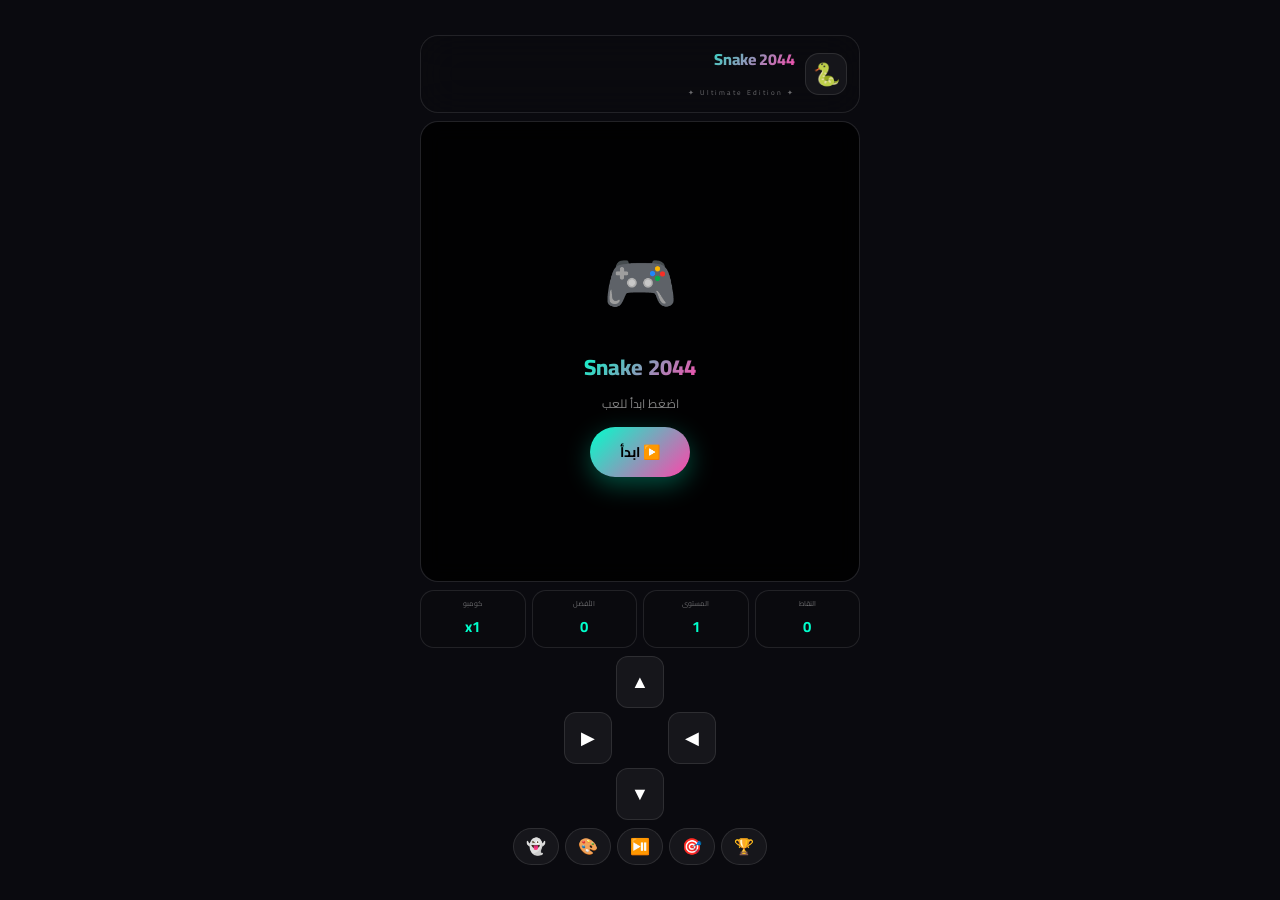
==== commit d5bc5b35: "💖 Auto Deploy - Face Swap AI [skip ci]" ====
--- a/www/index.html
+++ b/www/index.html
@@ -2,737 +2,93 @@
 <html lang="ar" dir="rtl">
 <head>
     <meta charset="UTF-8">
-    <meta name="viewport" content="width=device-width, initial-scale=1.0, maximum-scale=1.0, user-scalable=no">
-    <title>Music Player 2044</title>
-    <link href="https://fonts.googleapis.com/css2?family=Cairo:wght@300;400;500;600;700;800;900&display=swap" rel="stylesheet">
-    <style>
-        :root {
-            --glass: rgba(255,255,255,0.08);
-            --glass-border: rgba(255,255,255,0.15);
-            --text: #ffffff;
-            --text2: rgba(255,255,255,0.6);
-            --accent: #00ffcc;
-            --accent2: #ff44aa;
-            --accent3: #ffaa00;
-            --shadow: 0 8px 32px rgba(0,0,0,0.2);
-            --neumorph: 8px 8px 16px rgba(0,0,0,0.3), -4px -4px 12px rgba(255,255,255,0.05);
-        }
-
-        * { margin: 0; padding: 0; box-sizing: border-box; }
-
-        body {
-            background: #0a0a0f;
-            font-family: 'Cairo', sans-serif;
-            min-height: 100vh; display: flex; align-items: center; justify-content: center;
-            -webkit-tap-highlight-color: transparent;
-            overflow: hidden;
-            direction: rtl;
-        }
-
-        /* Mesh Gradient Background */
-        .bg-mesh {
-            position: fixed; inset: 0; z-index: 0;
-            background: conic-gradient(from 0deg at 50% 50%, 
-                #0a0a2e 0%, #1a0a2e 25%, #0a1a2e 50%, #1a0a0a 75%, #0a0a2e 100%);
-            animation: meshRotate 20s linear infinite;
-        }
-        @keyframes meshRotate { to { filter: hue-rotate(360deg); } }
-
-        .bg-orb {
-            position: fixed; border-radius: 50%; filter: blur(80px); opacity: 0.4;
-            animation: orbFloat 8s ease-in-out infinite;
-        }
-        .bg-orb:nth-child(1) { width: 300px; height: 300px; background: #ff44aa; top: -10%; left: -20%; animation-delay: 0s; }
-        .bg-orb:nth-child(2) { width: 250px; height: 250px; background: #00ffcc; bottom: -10%; right: -15%; animation-delay: -4s; }
-        .bg-orb:nth-child(3) { width: 200px; height: 200px; background: #ffaa00; top: 50%; left: 40%; animation-delay: -2s; }
-
-        @keyframes orbFloat {
-            0%, 100% { transform: translate(0, 0) scale(1); }
-            33% { transform: translate(30px, -30px) scale(1.1); }
-            66% { transform: translate(-20px, 20px) scale(0.9); }
-        }
-
-        /* ==================== PARTICLES - أيونية جديدة ==================== */
-        .particles {
-            position: fixed; inset: 0; z-index: 0; pointer-events: none;
-        }
-        .particle {
-            position: absolute;
-            background: radial-gradient(circle, var(--accent) 0%, transparent 70%);
-            border-radius: 50%;
-            animation: floatUp 6s ease-in infinite;
-            opacity: 0;
-        }
-        @keyframes floatUp {
-            0% { transform: translateY(100vh) scale(0); opacity: 0; }
-            10% { opacity: 0.8; }
-            90% { opacity: 0.2; }
-            100% { transform: translateY(-100px) scale(1.5); opacity: 0; }
-        }
-
-        /* ==================== MUSIC WAVES - أيونية جديدة ==================== */
-        .music-waves {
-            position: fixed; bottom: 0; left: 0; right: 0; height: 100px;
-            z-index: 0; pointer-events: none; opacity: 0.3;
-        }
-        .wave-bar {
-            position: absolute; bottom: 0;
-            background: linear-gradient(to top, #00ffcc, #ff44aa);
-            border-radius: 4px 4px 0 0;
-            animation: waveAnim 1.2s ease-in-out infinite;
-        }
-        @keyframes waveAnim {
-            0%, 100% { height: 10px; opacity: 0.5; }
-            50% { height: 60px; opacity: 0.8; }
-        }
-
-        .app {
-            width: 100%; max-width: 440px; height: 100vh; max-height: 850px;
-            display: flex; flex-direction: column;
-            position: relative; z-index: 1; padding: 12px;
-        }
-
-        /* ==================== HEADER ==================== */
-        .header {
-            display: flex; align-items: center; justify-content: space-between;
-            padding: 8px 4px; margin-bottom: 8px;
-        }
-        .header-brand {
-            display: flex; align-items: center; gap: 10px;
-        }
-        .logo {
-            width: 44px; height: 44px;
-            background: var(--glass); border: 1px solid var(--glass-border);
-            border-radius: 16px; display: flex; align-items: center; justify-content: center;
-            font-size: 20px; backdrop-filter: blur(20px);
-            box-shadow: var(--neumorph);
-            animation: logoGlow 3s ease-in-out infinite;
-        }
-        @keyframes logoGlow {
-            0%, 100% { box-shadow: var(--neumorph); }
-            50% { box-shadow: 0 0 30px rgba(0,255,204,0.4), 8px 8px 16px rgba(0,0,0,0.3); }
-        }
-        .header-text h1 {
-            font-size: 18px; font-weight: 800;
-            background: linear-gradient(135deg, #00ffcc, #ff44aa);
-            -webkit-background-clip: text; -webkit-text-fill-color: transparent;
-            background-clip: text;
-        }
-        .header-text span { font-size: 8px; color: var(--text2); letter-spacing: 2px; }
-
-        .song-count-badge {
-            background: rgba(255,68,170,0.2); border: 1px solid rgba(255,68,170,0.3);
-            color: #ff44aa; padding: 4px 10px; border-radius: 20px;
-            font-size: 8px; font-weight: 600;
-            animation: badgePulse 2s ease-in-out infinite;
-        }
-        @keyframes badgePulse {
-            0%, 100% { opacity: 1; }
-            50% { opacity: 0.5; }
-        }
-
-        .btn-glass {
-            width: 40px; height: 40px;
-            background: var(--glass); border: 1px solid var(--glass-border);
-            color: var(--text); cursor: pointer; border-radius: 14px;
-            font-size: 16px; display: flex; align-items: center; justify-content: center;
-            backdrop-filter: blur(20px); box-shadow: var(--neumorph);
-            transition: all 0.3s;
-        }
-        .btn-glass:active { transform: scale(0.9); box-shadow: inset 4px 4px 8px rgba(0,0,0,0.4); }
-
-        /* ==================== NOW PLAYING ==================== */
-        .now-playing {
-            text-align: center; padding: 20px 0;
-            position: relative;
-        }
-        .disc-container {
-            width: 200px; height: 200px; margin: 0 auto 20px; position: relative;
-        }
-        .disc-outer-ring {
-            position: absolute; inset: -12px;
-            border: 2px solid rgba(255,255,255,0.1); border-radius: 50%;
-            animation: ringSpin 8s linear infinite;
-        }
-        .disc-outer-ring:nth-child(2) { inset: -6px; border-style: dashed; animation-duration: 6s; animation-direction: reverse; }
-        @keyframes ringSpin { to { transform: rotate(360deg); } }
-
-        .disc {
-            width: 100%; height: 100%;
-            background: linear-gradient(135deg, rgba(255,68,170,0.3), rgba(0,255,204,0.3));
-            border: 2px solid rgba(255,255,255,0.2); border-radius: 50%;
-            display: flex; align-items: center; justify-content: center;
-            font-size: 70px; backdrop-filter: blur(20px);
-            box-shadow: 0 20px 60px rgba(0,0,0,0.4), inset 0 0 40px rgba(255,255,255,0.05);
-            animation: discSpin 4s linear infinite paused;
-        }
-        .disc.playing { animation-play-state: running; }
-        @keyframes discSpin { to { transform: rotate(360deg); } }
-
-        .disc-center {
-            width: 30px; height: 30px; background: #0a0a0f;
-            border: 3px solid rgba(255,255,255,0.3); border-radius: 50%;
-            position: absolute;
-        }
-
-        .song-name {
-            font-size: 18px; font-weight: 800; color: var(--text);
-            margin-bottom: 4px; text-shadow: 0 0 20px rgba(255,255,255,0.3);
-        }
-        .song-artist {
-            font-size: 11px; color: var(--text2); font-weight: 500;
-            letter-spacing: 1px;
-        }
-
-        /* ==================== PROGRESS ==================== */
-        .progress-section { padding: 0 8px 12px; }
-        .progress-track {
-            width: 100%; height: 4px;
-            background: rgba(255,255,255,0.1); border-radius: 2px;
-            cursor: pointer; position: relative;
-        }
-        .progress-fill {
-            height: 100%; background: linear-gradient(90deg, #00ffcc, #ff44aa);
-            border-radius: 2px; width: 0%; transition: width 0.1s linear;
-            box-shadow: 0 0 10px rgba(0,255,204,0.5);
-        }
-        .time-row {
-            display: flex; justify-content: space-between;
-            font-size: 9px; color: var(--text2); margin-top: 6px;
-        }
-
-        /* ==================== CONTROLS ==================== */
-        .controls-section {
-            display: flex; align-items: center; justify-content: center;
-            gap: 16px; padding: 8px 0;
-        }
-        .ctrl-glass {
-            width: 44px; height: 44px;
-            background: var(--glass); border: 1px solid var(--glass-border);
-            color: var(--text); cursor: pointer; border-radius: 16px;
-            font-size: 15px; display: flex; align-items: center; justify-content: center;
-            backdrop-filter: blur(20px); box-shadow: var(--neumorph);
-            transition: all 0.3s;
-        }
-        .ctrl-glass:active { transform: scale(0.9); box-shadow: inset 4px 4px 8px rgba(0,0,0,0.4); }
-        .ctrl-glass.active { border-color: #00ffcc; color: #00ffcc; box-shadow: 0 0 20px rgba(0,255,204,0.3); }
-
-        .btn-play-big {
-            width: 64px; height: 64px;
-            background: linear-gradient(135deg, #00ffcc, #ff44aa);
-            border: none; color: #000; cursor: pointer; border-radius: 20px;
-            font-size: 24px; display: flex; align-items: center; justify-content: center;
-            box-shadow: 0 10px 30px rgba(0,255,204,0.3), 0 0 40px rgba(255,68,170,0.2);
-            transition: all 0.3s;
-            position: relative;
-        }
-        .btn-play-big::after {
-            content: ''; position: absolute; inset: -4px;
-            border-radius: 24px; border: 2px solid transparent;
-            background: linear-gradient(135deg, #00ffcc, #ff44aa) border-box;
-            -webkit-mask: linear-gradient(#fff 0 0) padding-box, linear-gradient(#fff 0 0);
-            -webkit-mask-composite: xor; mask-composite: exclude;
-            animation: playGlow 2s ease-in-out infinite;
-            opacity: 0;
-        }
-        .btn-play-big.playing-glow::after { opacity: 1; }
-        @keyframes playGlow {
-            0%, 100% { inset: -4px; opacity: 0.5; }
-            50% { inset: -8px; opacity: 1; }
-        }
-        .btn-play-big:active { transform: scale(0.9); }
-
-        /* ==================== VISUALIZER ==================== */
-        .viz-container {
-            display: flex; align-items: center; justify-content: center;
-            gap: 4px; height: 60px; padding: 10px 0;
-        }
-        .viz-ring {
-            width: 50px; height: 50px; border-radius: 50%;
-            border: 2px solid rgba(255,255,255,0.2);
-            position: relative; animation: vizPulse 1s ease-in-out infinite;
-        }
-        @keyframes vizPulse {
-            0%, 100% { transform: scale(0.8); opacity: 0.5; }
-            50% { transform: scale(1.2); opacity: 1; }
-        }
-        .viz-ring:nth-child(1) { animation-delay: 0s; border-color: #ff44aa; }
-        .viz-ring:nth-child(2) { animation-delay: 0.2s; border-color: #ffaa00; }
-        .viz-ring:nth-child(3) { animation-delay: 0.4s; border-color: #00ffcc; }
-        .viz-ring:nth-child(4) { animation-delay: 0.6s; border-color: #ff44aa; }
-        .viz-ring:nth-child(5) { animation-delay: 0.8s; border-color: #ffaa00; }
-
-        /* ==================== PLAYLIST ==================== */
-        .playlist-header {
-            display: flex; justify-content: space-between; align-items: center;
-            padding: 8px 4px; margin-top: 4px;
-        }
-        .playlist-title {
-            font-size: 11px; font-weight: 700; color: var(--text);
-            letter-spacing: 1px;
-        }
-        .btn-upload-glass {
-            padding: 7px 14px;
-            background: var(--glass); border: 1px solid var(--glass-border);
-            color: var(--text); cursor: pointer; border-radius: 20px;
-            font-size: 9px; font-family: 'Cairo', sans-serif; font-weight: 600;
-            backdrop-filter: blur(20px);
-            transition: all 0.3s;
-        }
-        .btn-upload-glass:hover {
-            background: rgba(0,255,204,0.15); border-color: #00ffcc;
-            box-shadow: 0 0 20px rgba(0,255,204,0.2);
-        }
-
-        .playlist {
-            flex: 1; overflow-y: auto; padding: 0 2px;
-        }
-        .playlist::-webkit-scrollbar { width: 3px; }
-        .playlist::-webkit-scrollbar-thumb { background: rgba(255,255,255,0.1); border-radius: 3px; }
-
-        .song-card {
-            display: flex; align-items: center; gap: 10px; padding: 10px 12px;
-            background: var(--glass); border: 1px solid var(--glass-border);
-            border-radius: 16px; margin-bottom: 6px; cursor: pointer;
-            backdrop-filter: blur(20px); transition: all 0.3s;
-            position: relative; overflow: hidden;
-        }
-        .song-card::before {
-            content: ''; position: absolute; left: 0; top: 0; bottom: 0;
-            width: 3px; background: linear-gradient(to bottom, #00ffcc, #ff44aa);
-            border-radius: 0 3px 3px 0; opacity: 0; transition: opacity 0.3s;
-        }
-        .song-card.active::before { opacity: 1; }
-        .song-card:hover { border-color: rgba(255,255,255,0.3); transform: translateX(-2px); }
-        .song-card.active { border-color: #00ffcc; box-shadow: 0 0 15px rgba(0,255,204,0.2); }
-        .song-card .s-icon { font-size: 20px; transition: transform 0.3s; }
-        .song-card.active .s-icon { animation: iconBounce 0.5s ease-in-out; }
-        @keyframes iconBounce {
-            0%, 100% { transform: scale(1); }
-            50% { transform: scale(1.3); }
-        }
-        .song-card .s-info { flex: 1; min-width: 0; }
-        .song-card .s-name { font-size: 11px; font-weight: 600; color: var(--text); white-space: nowrap; overflow: hidden; text-overflow: ellipsis; }
-        .song-card .s-dur { font-size: 9px; color: var(--text2); }
-        .song-card .s-del { color: #ff4466; cursor: pointer; opacity: 0.5; transition: 0.3s; }
-        .song-card .s-del:hover { opacity: 1; transform: scale(1.2); }
-
-        .empty-state { text-align: center; padding: 30px; color: rgba(255,255,255,0.2); }
-        .empty-state .icon { font-size: 40px; display: block; margin-bottom: 8px; animation: floatIcon 3s ease-in-out infinite; }
-        @keyframes floatIcon {
-            0%, 100% { transform: translateY(0); }
-            50% { transform: translateY(-10px); }
-        }
-
-        input[type="file"] { display: none; }
-
-        .toast {
-            position: fixed; bottom: 30px; left: 50%;
-            transform: translateX(-50%) translateY(120px);
-            background: rgba(0,0,0,0.9); backdrop-filter: blur(20px);
-            border: 1px solid rgba(0,255,204,0.3); color: #fff;
-            padding: 12px 24px; border-radius: 30px; font-size: 10px;
-            z-index: 300; transition: transform 0.4s cubic-bezier(0.175, 0.885, 0.32, 1.275);
-            font-family: 'Cairo', sans-serif;
-            box-shadow: 0 10px 30px rgba(0,255,204,0.2);
-        }
-        .toast.show { transform: translateX(-50%) translateY(0); }
-
-        /* ==================== SAVE INDICATOR ==================== */
-        .save-indicator {
-            position: fixed; top: 20px; left: 50%; transform: translateX(-50%);
-            background: rgba(0,0,0,0.8); border: 1px solid rgba(0,255,204,0.3);
-            color: #00ffcc; padding: 8px 20px; border-radius: 20px;
-            font-size: 9px; z-index: 250; font-family: 'Cairo', sans-serif;
-            display: none; align-items: center; gap: 6px;
-            backdrop-filter: blur(20px); animation: saveSlideIn 0.5s ease-out;
-        }
-        @keyframes saveSlideIn {
-            from { transform: translateX(-50%) translateY(-100px); opacity: 0; }
-            to { transform: translateX(-50%) translateY(0); opacity: 1; }
-        }
-        .save-dot {
-            width: 6px; height: 6px; background: #00ffcc; border-radius: 50%;
-            animation: saveDotPulse 0.8s ease-in-out infinite;
-        }
-        @keyframes saveDotPulse {
-            0%, 100% { opacity: 1; box-shadow: 0 0 10px #00ffcc; }
-            50% { opacity: 0.3; box-shadow: 0 0 2px #00ffcc; }
-        }
-    </style>
+    <meta name="viewport" content="width=device-width, initial-scale=1.0, maximum-scale=1.0, user-scalable=no, viewport-fit=cover">
+    <title>🐍 Snake 2044</title>
+    <link href="https://fonts.googleapis.com/css2?family=Cairo:wght@400;500;600;700;800;900&display=swap" rel="stylesheet">
+    <link rel="stylesheet" href="style.css">
 </head>
 <body>
-    <div class="bg-mesh"></div>
-    <div class="bg-orb"></div>
-    <div class="bg-orb"></div>
-    <div class="bg-orb"></div>
-    <div class="particles" id="particles"></div>
-    <div class="music-waves" id="musicWaves"></div>
-    <div class="save-indicator" id="saveIndicator">
-        <span class="save-dot"></span> 💾 تم الحفظ تلقائياً
-    </div>
+    <div id="particlesContainer"></div>
 
     <div class="app">
         <div class="header">
-            <div class="header-brand">
-                <div class="logo">🎵</div>
-                <div class="header-text">
-                    <h1>Music 2044</h1>
-                    <span>✦ Future Edition ✦</span>
-                </div>
-            </div>
-            <div class="song-count-badge" id="songCount">0 أغاني</div>
-        </div>
-
-        <div class="now-playing">
-            <div class="disc-container">
-                <div class="disc-outer-ring"></div>
-                <div class="disc-outer-ring"></div>
-                <div class="disc" id="disc">
-                    <div class="disc-center"></div>
-                </div>
-            </div>
-            <div class="song-name" id="songTitle">اختر أغنية</div>
-            <div class="song-artist" id="songArtist">Music Player 2044</div>
-        </div>
-
-        <div class="progress-section">
-            <div class="progress-track" id="progressTrack" onclick="seek(event)">
-                <div class="progress-fill" id="progressFill"></div>
-            </div>
-            <div class="time-row">
-                <span id="currentTime">0:00</span>
-                <span id="totalTime">0:00</span>
+            <div class="logo">🐍</div>
+            <div class="header-text">
+                <h1>Snake 2044</h1>
+                <span>✦ Ultimate Edition ✦</span>
             </div>
         </div>
 
-        <div class="controls-section">
-            <button class="ctrl-glass" id="shuffleBtn" onclick="toggleShuffle()">🔀</button>
-            <button class="ctrl-glass" onclick="prevSong()">⏮</button>
-            <button class="btn-play-big" id="playBtn" onclick="togglePlay()">▶</button>
-            <button class="ctrl-glass" onclick="nextSong()">⏭</button>
-            <button class="ctrl-glass" id="repeatBtn" onclick="toggleRepeat()">🔁</button>
+        <div class="game-wrapper">
+            <div class="canvas-container">
+                <canvas id="gameCanvas"></canvas>
+                <div class="game-overlay" id="gameOverlay">
+                    <div class="overlay-content">
+                        <div class="overlay-icon" id="overlayIcon">🎮</div>
+                        <h2 id="overlayTitle">Snake 2044</h2>
+                        <p id="overlayMsg">اضغط ابدأ للعب</p>
+                        <div class="overlay-score" id="overlayScore"></div>
+                        <button class="btn-game" id="overlayBtn" onclick="startGame()">▶️ ابدأ</button>
+                    </div>
+                </div>
+            </div>
+
+            <div class="stats-row">
+                <div class="stat-box">
+                    <div class="stat-label">النقاط</div>
+                    <div class="stat-value" id="scoreDisplay">0</div>
+                </div>
+                <div class="stat-box">
+                    <div class="stat-label">المستوى</div>
+                    <div class="stat-value" id="levelDisplay">1</div>
+                </div>
+                <div class="stat-box">
+                    <div class="stat-label">الأفضل</div>
+                    <div class="stat-value" id="bestDisplay">0</div>
+                </div>
+                <div class="stat-box">
+                    <div class="stat-label">كومبو</div>
+                    <div class="stat-value" id="comboDisplay">x1</div>
+                </div>
+            </div>
+
+            <div class="controls-mobile">
+                <button class="ctrl-btn up" onclick="changeDir(0,-1)">▲</button>
+                <button class="ctrl-btn left" onclick="changeDir(-1,0)">◀</button>
+                <button class="ctrl-btn right" onclick="changeDir(1,0)">▶</button>
+                <button class="ctrl-btn down" onclick="changeDir(0,1)">▼</button>
+            </div>
+
+            <div class="action-btns">
+                <button class="btn-small" onclick="showLeaderboard()">🏆</button>
+                <button class="btn-small" onclick="showAchievements()">🎯</button>
+                <button class="btn-small" onclick="togglePause()" id="pauseBtn">⏯️</button>
+                <button class="btn-small" onclick="changeTheme()">🎨</button>
+                <button class="btn-small" onclick="toggleGhost()" id="ghostBtn">👻</button>
+            </div>
         </div>
+    </div>
 
-        <div class="viz-container" id="visualizer">
-            <div class="viz-ring"></div><div class="viz-ring"></div><div class="viz-ring"></div>
-            <div class="viz-ring"></div><div class="viz-ring"></div>
-        </div>
-
-        <div class="playlist-header">
-            <span class="playlist-title">📋 قائمة التشغيل</span>
-            <button class="btn-upload-glass" onclick="document.getElementById('fileInput').click()">📂 رفع</button>
-            <input type="file" id="fileInput" accept="audio/*" multiple onchange="addFiles()">
-        </div>
-
-        <div class="playlist" id="playlist">
-            <div class="empty-state"><span class="icon">🎵</span><span>اسحب الملفات هنا</span></div>
+    <div class="panel-overlay" id="panelOverlay" onclick="hidePanel()">
+        <div class="panel" id="panel" onclick="event.stopPropagation()">
+            <div class="panel-header">
+                <h3 id="panelTitle">🏆 لوحة الصدارة</h3>
+                <button class="btn-close" onclick="hidePanel()">✕</button>
+            </div>
+            <div class="panel-body" id="panelBody"></div>
         </div>
     </div>
 
     <div class="toast" id="toast"></div>
 
-    <script>
-        // ==================== LOCAL STORAGE SYSTEM ====================
-        const STORAGE_KEY = 'music_player_2044_songs';
-        const SETTINGS_KEY = 'music_player_2044_settings';
-        
-        let playlist = [];
-        let currentIndex = -1;
-        let audio = new Audio();
-        let isPlaying = false, isShuffle = false, isRepeat = false;
-
-        // ==================== SAVE & LOAD FUNCTIONS ====================
-        
-        function saveToStorage() {
-            try {
-                const songsData = playlist.map(song => ({
-                    id: song.id,
-                    name: song.name,
-                    size: song.size,
-                    data: song.data,
-                    addedAt: song.addedAt || new Date().toISOString()
-                }));
-                localStorage.setItem(STORAGE_KEY, JSON.stringify(songsData));
-                
-                const settings = {
-                    currentIndex: currentIndex,
-                    isShuffle: isShuffle,
-                    isRepeat: isRepeat,
-                    lastPlayed: new Date().toISOString()
-                };
-                localStorage.setItem(SETTINGS_KEY, JSON.stringify(settings));
-                
-                updateSongCount();
-                showSaveIndicator();
-            } catch (e) {
-                if (e.name === 'QuotaExceededError') {
-                    showToast('⚠ المساحة ممتلئة! احذف بعض الأغاني');
-                } else {
-                    console.error('Save error:', e);
-                }
-            }
-        }
-        
-        function loadFromStorage() {
-            try {
-                const savedSongs = localStorage.getItem(STORAGE_KEY);
-                if (savedSongs) {
-                    playlist = JSON.parse(savedSongs);
-                    updateSongCount();
-                }
-                
-                const savedSettings = localStorage.getItem(SETTINGS_KEY);
-                if (savedSettings) {
-                    const settings = JSON.parse(savedSettings);
-                    isShuffle = settings.isShuffle || false;
-                    isRepeat = settings.isRepeat || false;
-                    if (settings.isShuffle) {
-                        document.getElementById('shuffleBtn').classList.add('active');
-                    }
-                    if (settings.isRepeat) {
-                        document.getElementById('repeatBtn').classList.add('active');
-                    }
-                }
-            } catch (e) {
-                console.error('Load error:', e);
-                playlist = [];
-            }
-        }
-        
-        function updateSongCount() {
-            document.getElementById('songCount').textContent = playlist.length + ' أغاني';
-        }
-        
-        function showSaveIndicator() {
-            const indicator = document.getElementById('saveIndicator');
-            indicator.style.display = 'flex';
-            setTimeout(() => {
-                indicator.style.display = 'none';
-            }, 2000);
-        }
-
-        // ==================== AUDIO EVENTS ====================
-        
-        audio.addEventListener('timeupdate', () => {
-            if (audio.duration) {
-                document.getElementById('progressFill').style.width = (audio.currentTime/audio.duration*100) + '%';
-                document.getElementById('currentTime').textContent = formatTime(audio.currentTime);
-            }
-        });
-        audio.addEventListener('loadedmetadata', () => {
-            document.getElementById('totalTime').textContent = formatTime(audio.duration);
-        });
-        audio.addEventListener('ended', () => { isRepeat ? audio.play() : nextSong(); });
-        audio.addEventListener('play', () => {
-            isPlaying = true;
-            document.getElementById('playBtn').textContent = '⏸';
-            document.getElementById('playBtn').classList.add('playing-glow');
-            document.getElementById('disc').classList.add('playing');
-        });
-        audio.addEventListener('pause', () => {
-            isPlaying = false;
-            document.getElementById('playBtn').textContent = '▶';
-            document.getElementById('playBtn').classList.remove('playing-glow');
-            document.getElementById('disc').classList.remove('playing');
-        });
-
-        // ==================== CORE FUNCTIONS ====================
-        
-        function formatTime(s) { 
-            const m=Math.floor(s/60), sec=Math.floor(s%60); 
-            return m+':'+(sec<10?'0':'')+sec; 
-        }
-
-        function loadSong(index) {
-            if (index<0||index>=playlist.length) return;
-            currentIndex=index;
-            const s=playlist[index];
-            audio.src=s.data;
-            document.getElementById('songTitle').textContent=s.name;
-            document.getElementById('songArtist').textContent=s.size;
-            document.getElementById('disc').style.background='linear-gradient(135deg, rgba(255,68,170,0.3), rgba(0,255,204,0.3))';
-            document.getElementById('disc').innerHTML='<div class="disc-center"></div>';
-            renderPlaylist();
-            audio.play();
-            saveToStorage();
-        }
-
-        function togglePlay() { 
-            if(!audio.src&&playlist.length>0){loadSong(0);return;} 
-            isPlaying?audio.pause():audio.play(); 
-        }
-        
-        function nextSong() { 
-            if(!playlist.length)return; 
-            let n=isShuffle?Math.floor(Math.random()*playlist.length):currentIndex+1; 
-            if(n>=playlist.length)n=0; 
-            loadSong(n); 
-        }
-        
-        function prevSong() { 
-            if(!playlist.length)return; 
-            let p=currentIndex-1; 
-            if(p<0)p=playlist.length-1; 
-            loadSong(p); 
-        }
-        
-        function toggleShuffle() { 
-            isShuffle=!isShuffle; 
-            document.getElementById('shuffleBtn').classList.toggle('active',isShuffle); 
-            showToast(isShuffle?'🔀 عشوائي':'🔀 ترتيب'); 
-            saveToStorage();
-        }
-        
-        function toggleRepeat() { 
-            isRepeat=!isRepeat; 
-            document.getElementById('repeatBtn').classList.toggle('active',isRepeat); 
-            showToast(isRepeat?'🔁 تكرار':'🔁 عادي'); 
-            saveToStorage();
-        }
-        
-        function seek(e) { 
-            if(!audio.duration)return; 
-            const r=document.getElementById('progressTrack').getBoundingClientRect(); 
-            audio.currentTime=((e.clientX-r.left)/r.width)*audio.duration; 
-        }
-
-        function addFiles() {
-            const files=document.getElementById('fileInput').files;
-            if(!files.length)return;
-            
-            let loadedCount = 0;
-            const totalFiles = files.length;
-            
-            Array.from(files).forEach(f=>{
-                const r=new FileReader();
-                r.onload=function(e){
-                    playlist.push({
-                        name:f.name.replace(/\.[^/.]+$/,""),
-                        size:formatSize(f.size),
-                        data:e.target.result,
-                        id:Date.now()+Math.random(),
-                        addedAt: new Date().toISOString()
-                    });
-                    loadedCount++;
-                    
-                    if (loadedCount === totalFiles) {
-                        renderPlaylist();
-                        saveToStorage();
-                        if(playlist.length===totalFiles && currentIndex===-1) loadSong(0);
-                        showToast('✅ ' + totalFiles + ' أغنية - تم الحفظ 💾');
-                    }
-                };
-                r.onerror = function() {
-                    loadedCount++;
-                    showToast('⚠ فشل تحميل: ' + f.name);
-                };
-                r.readAsDataURL(f);
-            });
-            
-            document.getElementById('fileInput').value='';
-        }
-
-        function formatSize(b) { 
-            return b>1048576?(b/1048576).toFixed(1)+' MB':(b/1024).toFixed(1)+' KB'; 
-        }
-
-        function deleteSong(index) {
-            const wasPlaying=currentIndex===index;
-            playlist.splice(index,1);
-            
-            if(wasPlaying){
-                audio.pause();audio.src='';
-                document.getElementById('songTitle').textContent='اختر أغنية';
-                document.getElementById('songArtist').textContent='Music Player 2044';
-                currentIndex=-1;isPlaying=false;
-                document.getElementById('playBtn').textContent='▶';
-                document.getElementById('disc').classList.remove('playing');
-                document.getElementById('playBtn').classList.remove('playing-glow');
-            }
-            else if(currentIndex>index)currentIndex--;
-            
-            saveToStorage();
-            renderPlaylist();
-            showToast('🗑 تم الحذف');
-        }
-
-        function renderPlaylist() {
-            const area=document.getElementById('playlist');
-            if(!playlist.length){
-                area.innerHTML='<div class="empty-state"><span class="icon">🎵</span><span>اسحب الملفات هنا</span></div>';
-                updateSongCount();
-                return;
-            }
-            area.innerHTML=playlist.map((s,i)=>`
-                <div class="song-card ${i===currentIndex?'active':''}" onclick="loadSong(${i})">
-                    <span class="s-icon">${i===currentIndex&&isPlaying?'🔊':'🎵'}</span>
-                    <div class="s-info">
-                        <div class="s-name">${s.name}</div>
-                        <div class="s-dur">${s.size}</div>
-                    </div>
-                    <span class="s-del" onclick="event.stopPropagation();deleteSong(${i})">🗑</span>
-                </div>
-            `).join('');
-            updateSongCount();
-        }
-
-        function showToast(msg) { 
-            const t=document.getElementById('toast'); 
-            t.textContent=msg; 
-            t.classList.add('show'); 
-            setTimeout(()=>t.classList.remove('show'),2500); 
-        }
-
-        // ==================== PARTICLES SYSTEM ====================
-        function createParticles() {
-            const container = document.getElementById('particles');
-            const colors = ['#00ffcc', '#ff44aa', '#ffaa00'];
-            
-            for (let i = 0; i < 30; i++) {
-                const particle = document.createElement('div');
-                particle.className = 'particle';
-                particle.style.left = Math.random() * 100 + '%';
-                particle.style.width = (Math.random() * 6 + 2) + 'px';
-                particle.style.height = particle.style.width;
-                particle.style.animationDelay = Math.random() * 6 + 's';
-                particle.style.animationDuration = (Math.random() * 4 + 4) + 's';
-                particle.style.background = `radial-gradient(circle, ${colors[Math.floor(Math.random()*3)]} 0%, transparent 70%)`;
-                container.appendChild(particle);
-            }
-        }
-
-        // ==================== MUSIC WAVES ====================
-        function createMusicWaves() {
-            const container = document.getElementById('musicWaves');
-            for (let i = 0; i < 40; i++) {
-                const bar = document.createElement('div');
-                bar.className = 'wave-bar';
-                bar.style.left = (i * 2.5) + '%';
-                bar.style.width = '2%';
-                bar.style.animationDelay = (Math.random() * 1.2) + 's';
-                bar.style.animationDuration = (Math.random() * 0.8 + 0.8) + 's';
-                container.appendChild(bar);
-            }
-        }
-
-        // ==================== INITIALIZATION ====================
-        function init() {
-            loadFromStorage();
-            renderPlaylist();
-            updateSongCount();
-            createParticles();
-            createMusicWaves();
-            
-            if (playlist.length > 0 && currentIndex >= 0) {
-                const s = playlist[currentIndex];
-                audio.src = s.data;
-                document.getElementById('songTitle').textContent = s.name;
-                document.getElementById('songArtist').textContent = s.size;
-            }
-        }
-
-        init();
-    </script>
+    <script src="themes.js"></script>
+    <script src="fruits.js"></script>
+    <script src="storage.js"></script>
+    <script src="particles.js"></script>
+    <script src="sounds.js"></script>
+    <script src="levels.js"></script>
+    <script src="achievements.js"></script>
+    <script src="leaderboard.js"></script>
+    <script src="snake.js"></script>
 </body>
 </html>
--- a/www/style.css
+++ b/www/style.css
@@ -0,0 +1,65 @@
+*{margin:0;padding:0;box-sizing:border-box}
+:root{--bg:#0a0a0f;--accent:#00ffcc;--accent2:#ff44aa;--accent3:#ffaa00;--glass:rgba(255,255,255,0.05);--border:rgba(255,255,255,0.1)}
+body{background:var(--bg);font-family:'Cairo',sans-serif;min-height:100vh;display:flex;align-items:center;justify-content:center;overflow:hidden;-webkit-tap-highlight-color:transparent;user-select:none;color:#fff;direction:rtl}
+
+.app{width:100%;max-width:460px;height:100vh;max-height:850px;display:flex;flex-direction:column;position:relative;z-index:1;padding:10px}
+
+.header{display:flex;align-items:center;gap:10px;padding:8px 12px;margin-bottom:8px;background:rgba(10,10,15,0.7);backdrop-filter:blur(20px);-webkit-backdrop-filter:blur(20px);border-radius:18px;border:1px solid var(--border)}
+.logo{width:42px;height:42px;background:var(--glass);border:1px solid var(--border);border-radius:14px;display:flex;align-items:center;justify-content:center;font-size:22px;animation:logoPulse 3s ease-in-out infinite}
+@keyframes logoPulse{0%,100%{box-shadow:0 0 0 rgba(0,255,204,0)}50%{box-shadow:0 0 20px rgba(0,255,204,0.4)}}
+.header-text h1{font-size:16px;font-weight:800;background:linear-gradient(135deg,var(--accent),var(--accent2));-webkit-background-clip:text;-webkit-text-fill-color:transparent}
+.header-text span{font-size:7px;color:rgba(255,255,255,0.4);letter-spacing:2px}
+
+.game-wrapper{flex:1;display:flex;flex-direction:column;gap:8px}
+
+.canvas-container{position:relative;flex:1;display:flex;align-items:center;justify-content:center;background:rgba(10,10,15,0.5);border-radius:18px;border:1px solid var(--border);overflow:hidden;min-height:280px}
+canvas{display:block;border-radius:12px}
+.game-overlay{position:absolute;inset:0;background:rgba(0,0,0,0.85);backdrop-filter:blur(10px);display:flex;align-items:center;justify-content:center;border-radius:18px}
+.overlay-content{text-align:center;animation:fadeIn 0.5s ease}
+@keyframes fadeIn{from{opacity:0;transform:translateY(20px)}to{opacity:1;transform:translateY(0)}}
+.overlay-icon{font-size:60px;margin-bottom:8px}
+.overlay-content h2{font-size:22px;font-weight:800;background:linear-gradient(135deg,var(--accent),var(--accent2));-webkit-background-clip:text;-webkit-text-fill-color:transparent;margin-bottom:4px}
+.overlay-content p{font-size:12px;color:rgba(255,255,255,0.5);margin-bottom:12px}
+.overlay-score{font-size:36px;font-weight:900;color:var(--accent);text-shadow:0 0 30px rgba(0,255,204,0.5);margin-bottom:12px}
+.btn-game{padding:12px 30px;background:linear-gradient(135deg,var(--accent),var(--accent2));border:none;color:#000;font-weight:700;font-size:14px;border-radius:25px;cursor:pointer;font-family:'Cairo',sans-serif;box-shadow:0 8px 25px rgba(0,255,204,0.3);transition:all 0.3s}
+.btn-game:active{transform:scale(0.95)}
+
+.stats-row{display:flex;gap:6px}
+.stat-box{flex:1;text-align:center;padding:6px;background:rgba(10,10,15,0.5);border-radius:14px;border:1px solid var(--border)}
+.stat-label{font-size:7px;color:rgba(255,255,255,0.4);margin-bottom:2px}
+.stat-value{font-size:15px;font-weight:700;color:var(--accent)}
+
+.controls-mobile{display:grid;grid-template-columns:repeat(3,1fr);grid-template-rows:repeat(3,1fr);gap:4px;max-width:180px;margin:0 auto}
+.ctrl-btn{padding:14px;background:var(--glass);border:1px solid var(--border);color:#fff;cursor:pointer;border-radius:12px;font-size:18px;display:flex;align-items:center;justify-content:center;transition:all 0.2s}
+.ctrl-btn:active{transform:scale(0.85);background:rgba(0,255,204,0.15)}
+.ctrl-btn.up{grid-column:2;grid-row:1}
+.ctrl-btn.left{grid-column:1;grid-row:2}
+.ctrl-btn.right{grid-column:3;grid-row:2}
+.ctrl-btn.down{grid-column:2;grid-row:3}
+
+.action-btns{display:flex;gap:6px;justify-content:center}
+.btn-small{padding:8px 12px;background:var(--glass);border:1px solid var(--border);color:#fff;cursor:pointer;border-radius:20px;font-size:16px;transition:all 0.3s}
+.btn-small:active{transform:scale(0.9)}
+.btn-small.active{border-color:var(--accent);box-shadow:0 0 15px rgba(0,255,204,0.2)}
+
+.panel-overlay{position:fixed;inset:0;background:rgba(0,0,0,0.8);z-index:100;display:none;align-items:center;justify-content:center}
+.panel-overlay.show{display:flex}
+.panel{width:90%;max-width:380px;max-height:70vh;background:rgba(10,10,15,0.97);border:1px solid var(--border);border-radius:20px;overflow:hidden;backdrop-filter:blur(40px)}
+.panel-header{display:flex;justify-content:space-between;align-items:center;padding:14px 16px;border-bottom:1px solid var(--border)}
+.panel-header h3{font-size:16px;font-weight:700;color:var(--accent)}
+.btn-close{background:rgba(255,255,255,0.1);border:1px solid var(--border);color:#fff;width:34px;height:34px;border-radius:50%;cursor:pointer;font-size:16px;transition:all 0.3s}
+.panel-body{max-height:calc(70vh - 60px);overflow-y:auto;padding:12px}
+.panel-body::-webkit-scrollbar{width:3px}
+.panel-body::-webkit-scrollbar-thumb{background:rgba(255,255,255,0.08);border-radius:3px}
+
+.toast{position:fixed;bottom:30px;left:50%;transform:translateX(-50%) translateY(120px);background:rgba(0,0,0,0.9);border:1px solid rgba(0,255,204,0.3);color:#fff;padding:10px 22px;border-radius:25px;font-size:11px;z-index:200;transition:transform 0.4s cubic-bezier(0.175,0.885,0.32,1.275);font-family:'Cairo',sans-serif}
+.toast.show{transform:translateX(-50%) translateY(0)}
+
+.score-item,.ach-item{display:flex;align-items:center;gap:10px;padding:8px 10px;background:var(--glass);border-radius:12px;margin-bottom:4px;font-size:11px}
+.score-rank{color:var(--accent);font-weight:700;font-size:14px;width:25px;text-align:center}
+.score-pts{color:var(--accent2);font-weight:700;margin-right:auto}
+.ach-icon{font-size:24px;width:35px;text-align:center}
+.ach-info{flex:1}
+.ach-name{font-weight:600;font-size:11px}
+.ach-desc{font-size:8px;color:rgba(255,255,255,0.4)}
+.ach-locked{opacity:0.3;filter:grayscale(1)}
